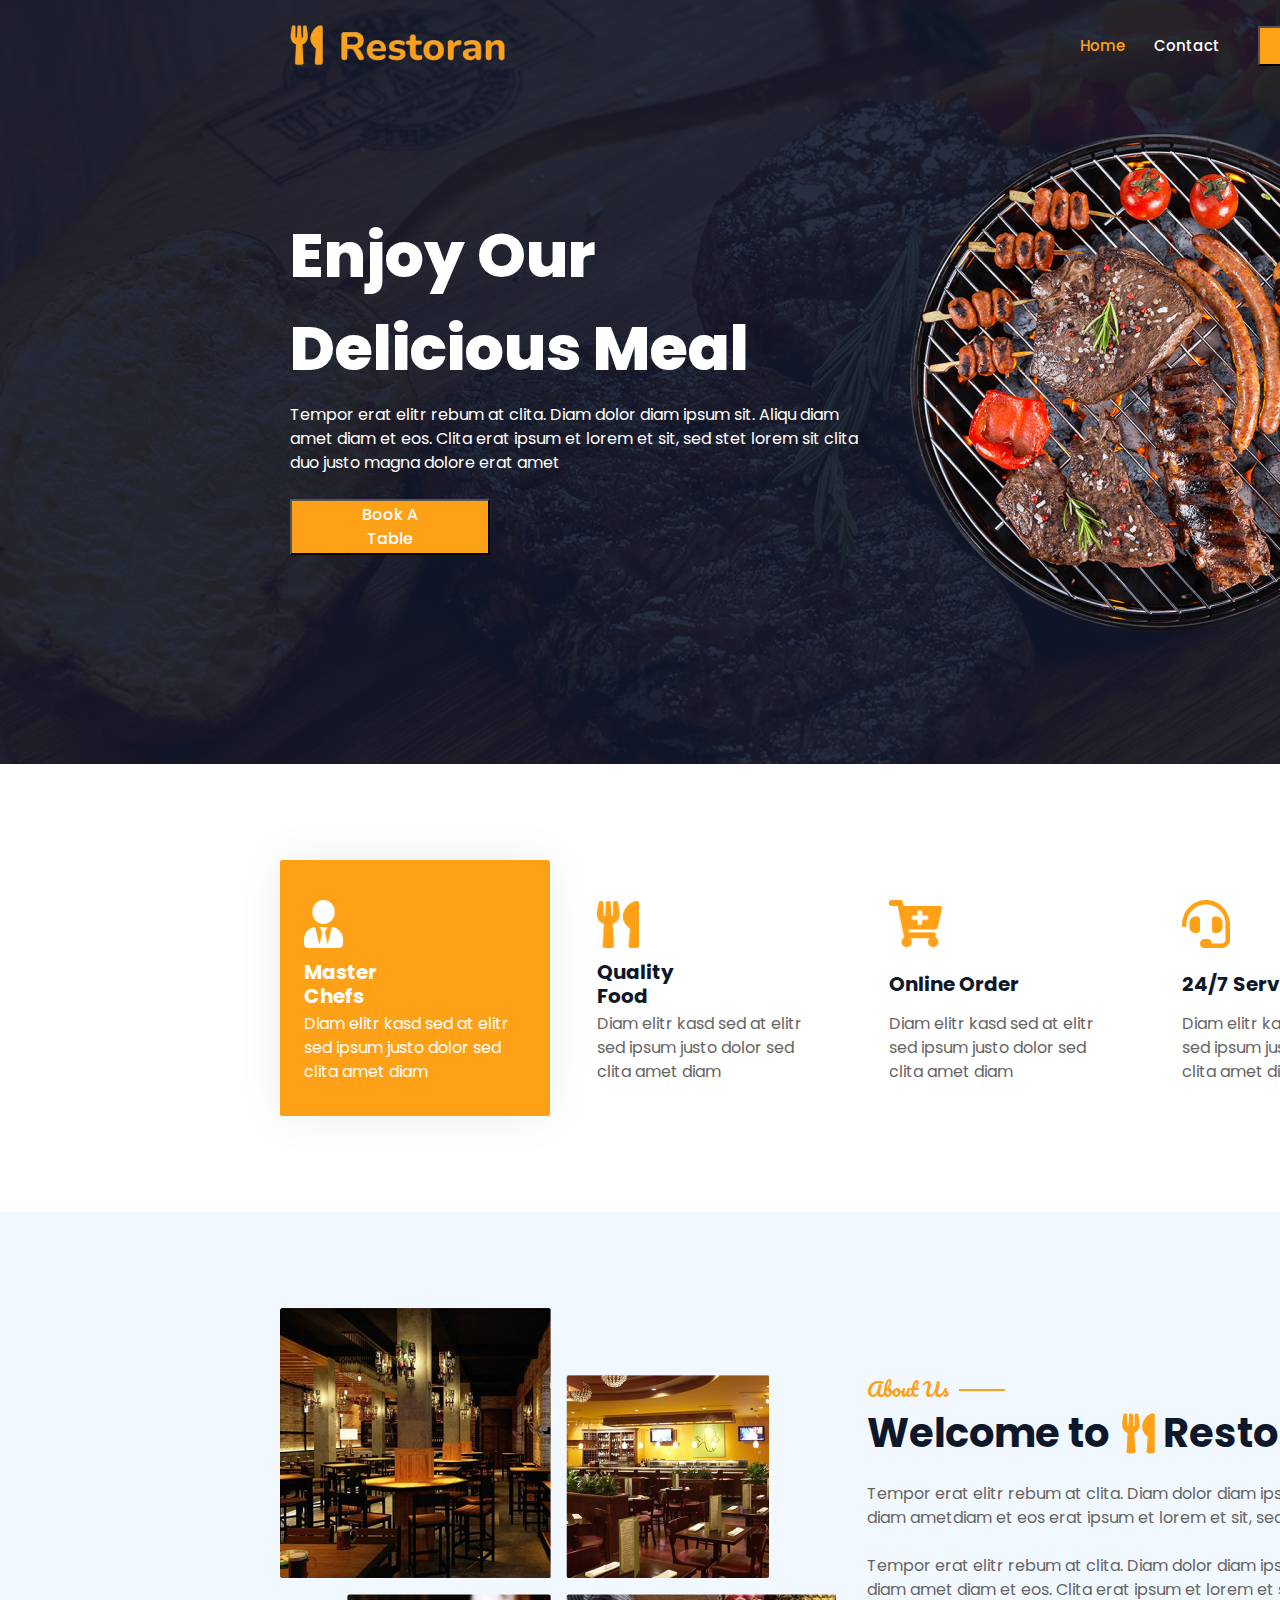
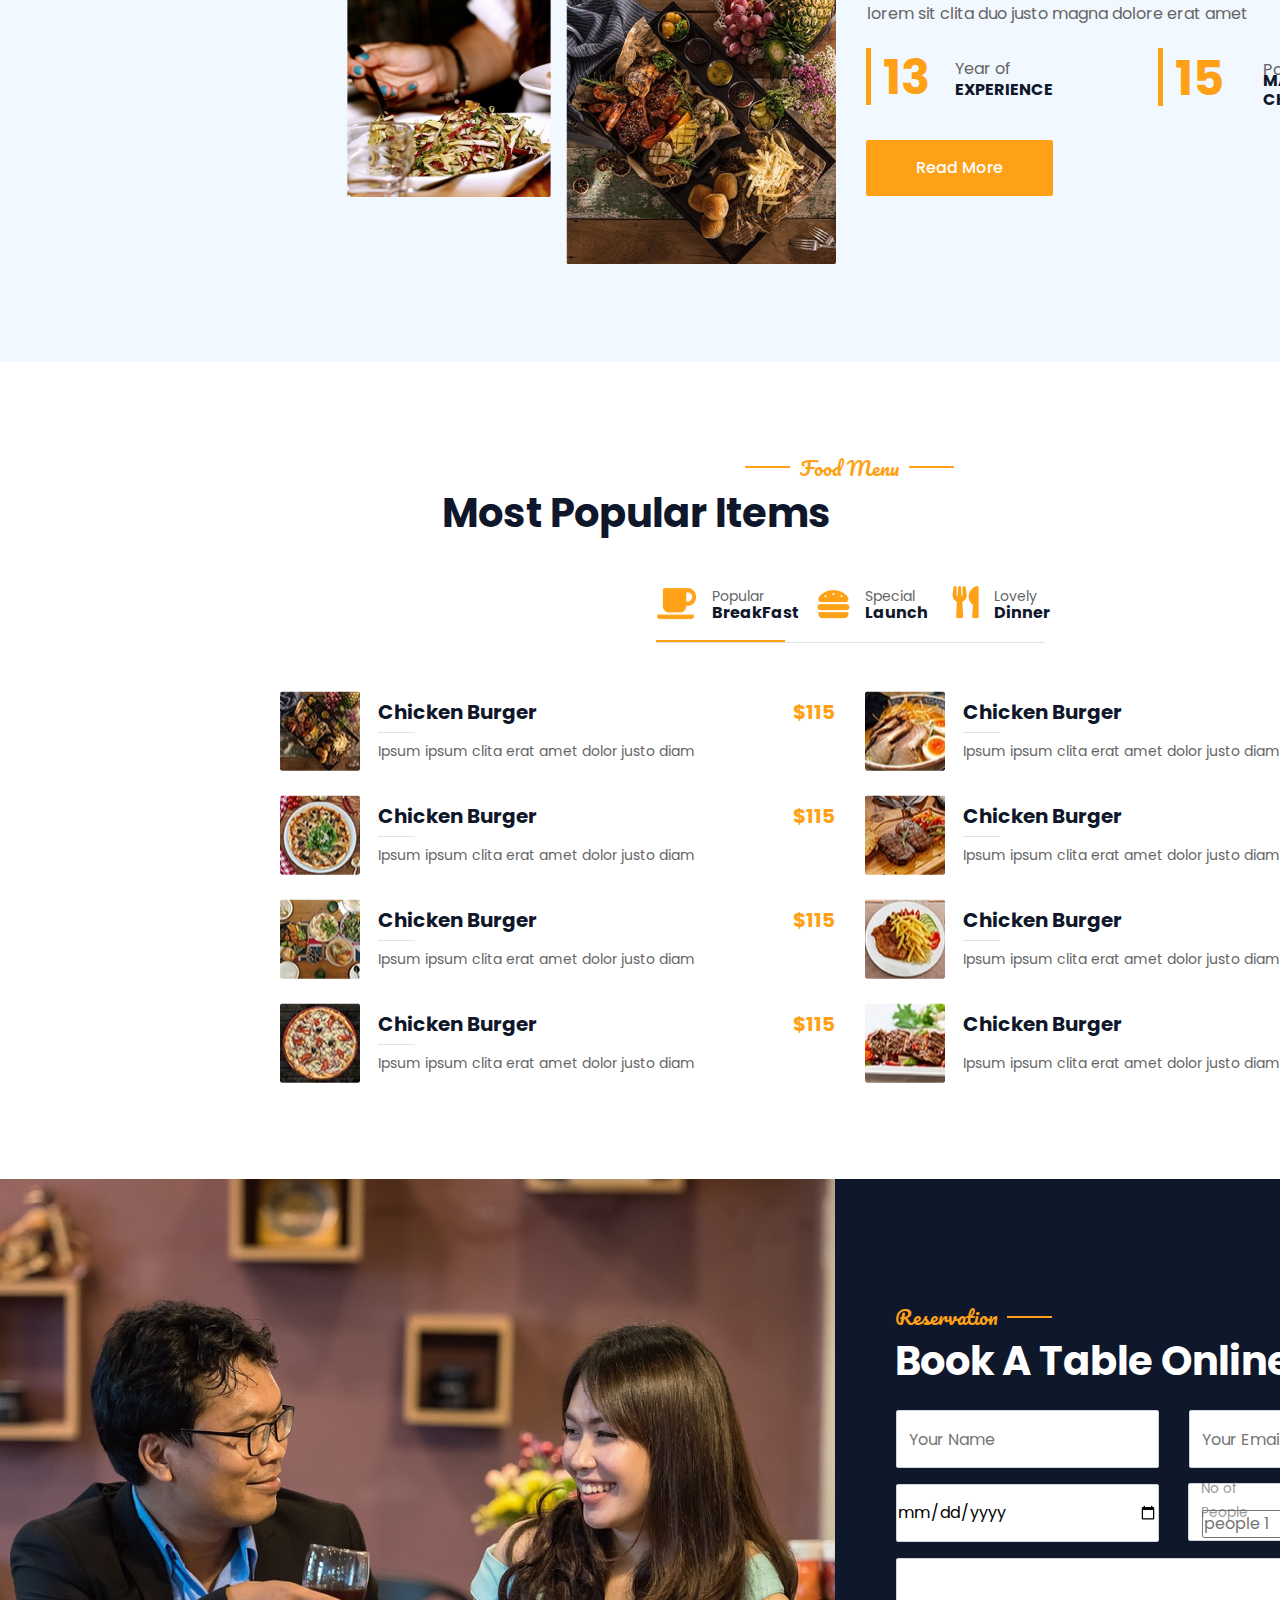
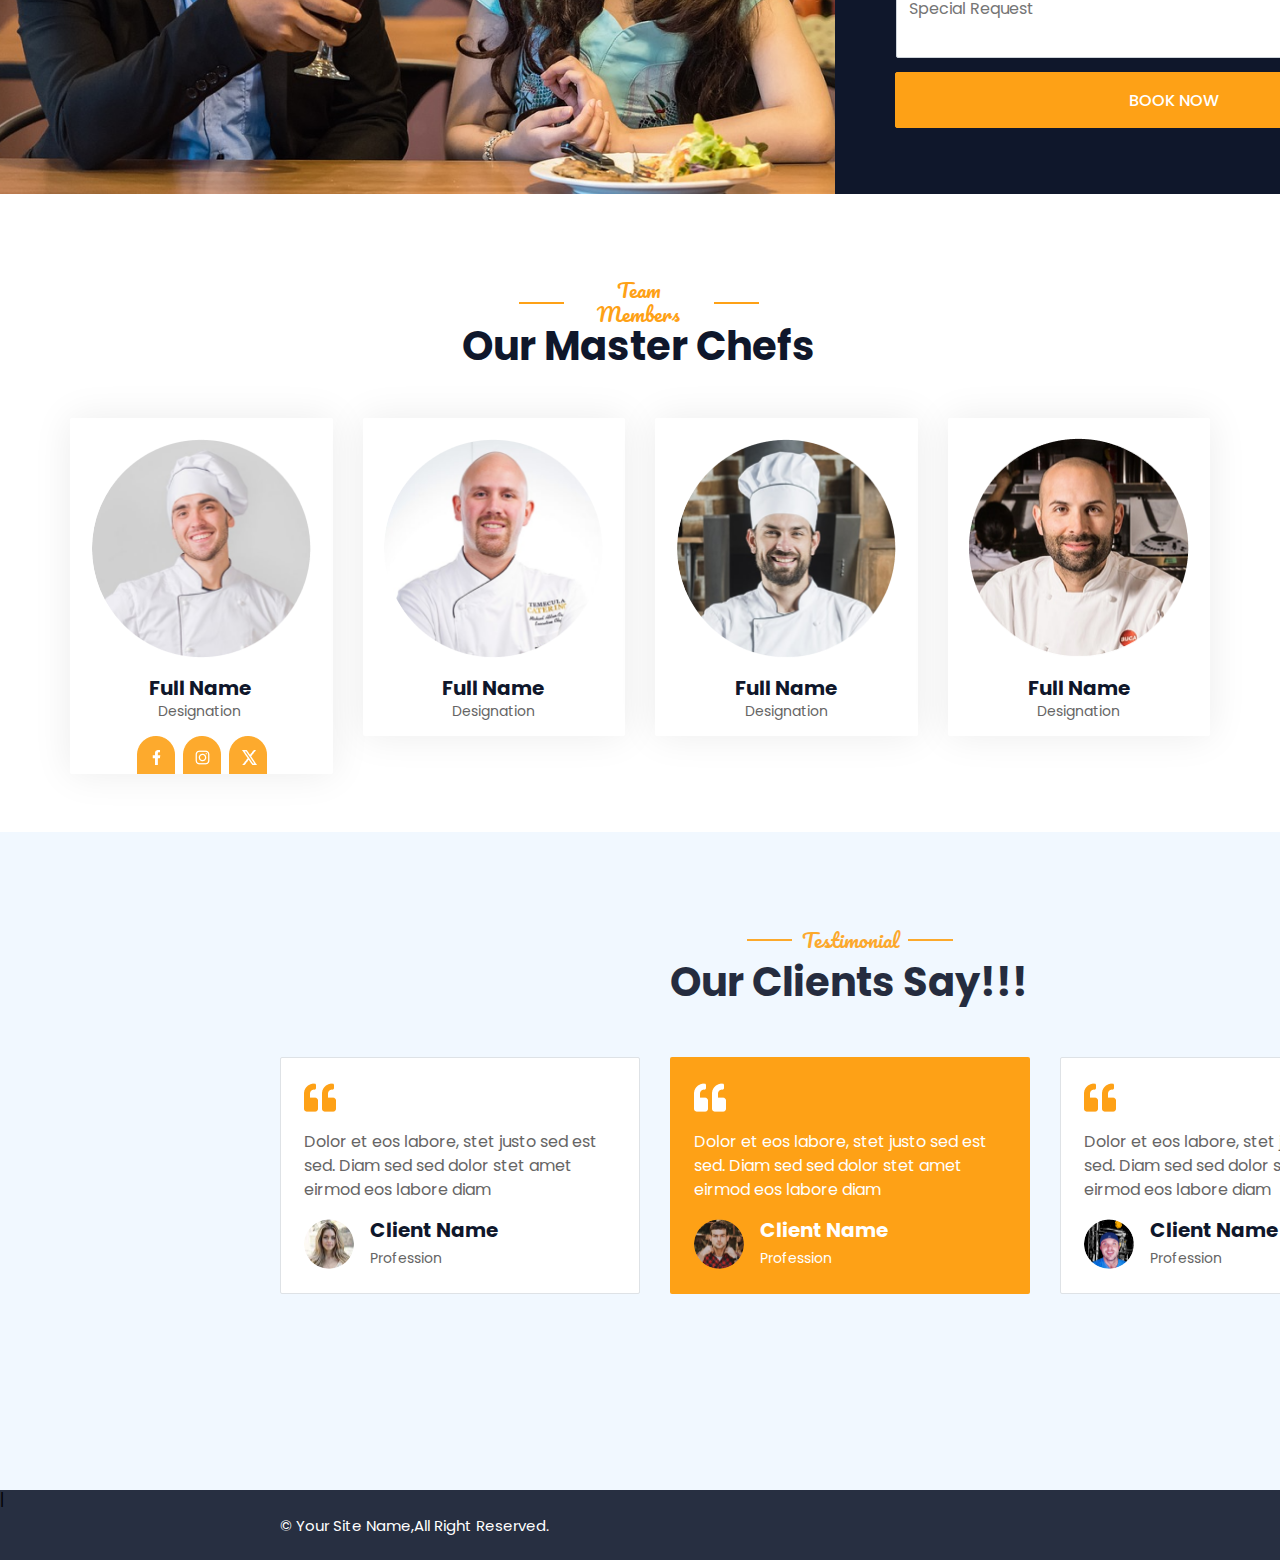
==== index.html @ 550fb762 "contact" ====
<!DOCTYPE html>
<html lang="en">
  <head>
    <meta charset="UTF-8" />
    <meta name="viewport" content="width=device-width, initial-scale=1.0" />
    <link rel="stylesheet" href="phome.css" />
    <link rel="stylesheet" href="contact.html" />
    <link rel="preconnect" href="https://fonts.googleapis.com" />
    <link rel="preconnect" href="https://fonts.gstatic.com" crossorigin />
    <link
      href="https://fonts.googleapis.com/css2?family=Poppins:ital,wght@0,100;0,200;0,300;0,400;0,500;0,600;0,700;0,800;0,900;1,100;1,200;1,300;1,400;1,500;1,600;1,700;1,800;1,900&display=swap"
      rel="stylesheet"
    />
    <link rel="preconnect" href="https://fonts.googleapis.com" />
    <link rel="preconnect" href="https://fonts.gstatic.com" crossorigin />
    <link
      href="https://fonts.googleapis.com/css2?family=Pacifico&display=swap"
      rel="stylesheet"
    />
    <title>PracHome</title>
  </head>
  <body>
    <div class="page1" id="home">
        <div class="navbar">
          <div class="logo">
            <img class="icon" src="./image/restoran.png" alt="" />
          </div>
        <div class="nav-links">
          <span><a href="index.html" class="home">Home</a></span>
          <span><a href="contact.html" class="contact">Contact</a></span>
          <button class="book">
            <a href="#bookaTable" class="booking">Book A Table</a>
          </button>
          </div>
        
        <div class="Hamburger">
          <div class="line1"></div>
          <div class="line2"></div>
          <div class="line3"></div>
        </div>
        </div>
      <section class="group2">
        <div class="group2-content">
          <h1>Enjoy Our <br>Delicious Meal</h1>
          <p>
            Tempor erat elitr rebum at clita. Diam dolor diam ipsum sit. Aliqu
            diam amet diam et eos. Clita erat ipsum et lorem et sit, sed stet
            lorem sit clita duo justo magna dolore erat amet
          </p>
          <button class="btn">
            <a href="#bookaTable" class="btn-h">Book A Table</a>
          </button>
        </div>
        <div class="group2-image">
          <img src="./image/hero.png" alt="Grilled Food" />
        </div>
      </section>
    </div>
    <div class="page2">
      <section class="detail">
        <div class="item1">
          <img class="item1-img" src="./image/chef.png" alt="Master Chef" />
          <span class="item101">Master Chefs</span>
          <p class="item102">
            Diam elitr kasd sed at elitr sed ipsum justo dolor sed clita amet
            diam
          </p>
        </div>
        <div class="item2">
          <img class="item2-img" src="./image/food.png" alt="food" />
          <span class="item01">Quality Food</span>
          <p class="item02">
            Diam elitr kasd sed at elitr sed ipsum justo dolor sed clita amet
            diam
          </p>
        </div>
        <div class="item3">
          <img class="item3-img" src="./image/order.png" alt="Online Order" />
          <span class="item01">Online Order</span>
          <p class="item02">
            Diam elitr kasd sed at elitr sed ipsum justo dolor sed clita amet
            diam
          </p>
        </div>
        <div class="item4">
          <img class="item4-img" src="./image/service.png" alt="service" />
          <span class="item01"> 24/7 Service</span>
          <p class="item02">
            Diam elitr kasd sed at elitr sed ipsum justo dolor sed clita amet
            diam
          </p>
        </div>
      </section>
    </div>
    <div class="page3" id="welcome">
      <section class="layout">
        <div class="layout-images">
          <div class="img1"></div>
          <div class="img2"></div>
          <div class="img3"></div>
          <div class="img4"></div>
        </div>
        <section class="layout2nd">
          <span class="about">About Us</span>
          <span class="aboutslash"></span>
          <span class="welcome">Welcome to</span>
          <span class="symbol"
            ><img src="./image/Symbol.png" alt="symbol"
          /></span>
          <span class="restoran">Restoran</span>
          <p class="para1">
            Tempor erat elitr rebum at clita. Diam dolor diam ipsum sit. Aliqu
            diam ametdiam et eos erat ipsum et lorem et sit, sed stet lorem sit.
          </p>
          <p class="para2">
            Tempor erat elitr rebum at clita. Diam dolor diam ipsum sit. Aliqu
            diam amet diam et eos. Clita erat ipsum et lorem et sit, sed stet
            lorem sit clita duo justo magna dolore erat amet
          </p>
          <span class="sign1"></span>

          <span class="sign2">13</span>
          <span class="y1">Year of</span>
          <span class="e1">Experience</span>
          <span class="sign3"></span>
          <span class="sign4">15</span>
          <span class="y2">Popular</span>
          <span class="e2">Master Chefs</span>
          <span class="read-btn"><a href="#page4">Read More</a></span>
        </section>
      </section>
    </div>
    <div class="p4-p6">
      <div class="page4" id="page4">
        <div class="media-section1">
          <div class="section0">
            <span class="divider1"></span>
            <span class="food-menu">Food Menu</span>
            <span class="divider2"></span>
            <span class="heading">Most Popular Items</span>
          </div>
          <div class="section1">
            <div class="bar-1">
              <img class="cup" src="./image/cap.png" alt="cup" />
              <span class="cup-h1">Popular </span>
              <span class="cup-h2">BreakFast</span>
            </div>
            <div class="bar-2">
              <span class="burger"
                ><img src="./image/burger.png" alt="burger"
              /></span>
              <span class="burger-h1">Special</span>
              <span class="burger-h2">Launch</span>
            </div>
            <div class="bar-3">
              <span class="spoon"
                ><img src="./image/dinner.png" alt="dinner"
              /></span>
              <span class="spoon-h1">Lovely</span>
              <span class="spoon-h2">Dinner</span>
            </div>
          </div>
        </div>
        <div class="media-section2">
          <div class="part1">
            <div class="dish1">
              <img src="./image/menu-1.jpg.png" alt="menu1" />
              <span class="d1-border"> </span>
              <span class="d1-h1">Chicken Burger</span>
              <span class="d1-h2">$115</span>
              <p>Ipsum ipsum clita erat amet dolor justo diam</p>
            </div>
            <div class="dish3">
              <img src="./image/menu-3.jpg.png" alt="menu3" />
              <span class="d3-border"></span>
              <span class="d3-h1">Chicken Burger</span>
              <span class="d3-h2">$115</span>
              <p>Ipsum ipsum clita erat amet dolor justo diam</p>
            </div>
            <div class="dish5">
              <img src="./image/menu-5.jpg.png" alt="menu5" />
              <span class="d5-border"></span>
              <span class="d5-h1">Chicken Burger</span>
              <span class="d5-h2">$115</span>
              <p>Ipsum ipsum clita erat amet dolor justo diam</p>
            </div>

            <div class="dish7">
              <img src="./image/menu-7.jpg.png" alt="menu7" />
              <span class="d7-border"></span>
              <span class="d7-h1">Chicken Burger</span>
              <span class="d7-h2">$115</span>
              <p>Ipsum ipsum clita erat amet dolor justo diam</p>
            </div>
          </div>
          <div class="part2">
            <div class="dish2">
              <img src="./image/menu-2.jpg.png" alt="menu2" />
              <span class="d2-border"> </span>
              <span class="d2-h1">Chicken Burger</span>
              <span class="d2-h2">$115</span>
              <p>Ipsum ipsum clita erat amet dolor justo diam</p>
            </div>
            <div class="dish4">
              <img src="./image/menu-4.jpg.png" alt="menu4" />
              <span class="d4-border"></span>
              <span class="d4-h1">Chicken Burger</span>
              <span class="d4-h2">$115</span>
              <p>Ipsum ipsum clita erat amet dolor justo diam</p>
            </div>
            <div class="dish6">
              <img src="./image/menu-6.jpg.png" alt="menu6" />
              <span class="d6-border"></span>
              <span class="d6-h1">Chicken Burger</span>
              <span class="d6-h2">$115</span>
              <p>Ipsum ipsum clita erat amet dolor justo diam</p>
            </div>
            <div class="dish8">
              <img src="./image/menu-8.jpg.png" alt="menu8" />
              <span class="d8-border"></span>
              <span class="d8-h1">Chicken Burger</span>
              <span class="d8-h2">$115</span>
              <p>Ipsum ipsum clita erat amet dolor justo diam</p>
            </div>
          </div>
        </div>
      </div>
      <div class="page5" id="bookaTable">
        <img class="left" src="./image/chat.png" alt="chat" />
        <div class="right">
          <div class="right-content">
            <span class="reservation">Reservation</span>
            <span class="hline"></span>
            <span class="h1-page-05">Book A Table Online</span>
            <input class="box1-input" type="text" placeholder="   Your Name" />
            <input
              class="box2-input"
              type="email"
              placeholder="   Your Email"
            />
            <input class="box3-input" type="date" />
            <div class="items-box-04">
              <span class="people-1">
                <input
                  class="box01-04-pg-05"
                  type="number reset"
                  placeholder="people 1"
                />
              </span>
              <img class="arrow-page05" src="./image/aero.png" alt="aero" />
            </div>
            <span class="box-4tag">No of People</span>
            <input
              class="right-h15"
              type="text"
              placeholder="   Special Request"
            />
            <button class="right-h17">
              <a class="right-h18" href="#welcome">Book Now</a>
            </button>
          </div>
        </div>
      </div>
      <div class="page6"></div>
      <div class="page6-content">
        <div class="divider-6">
          <span class="divider01"></span>
          <span class="team-member">Team Members</span>
          <span class="divider02"></span>
        </div>
        <span class="page6-heading">Our Master Chefs</span>
        <div class="c1">
          <img class="p1" src="./image/p1.png" alt="p1" />
          <span class="p1-h">Full Name</span>
          <span class="p1-p">Designation</span>
          <img class="p1-L1" src="./image/facebook.png" alt="facebook-logo" />
          <img class="p1-L2" src="./image/insta.png" alt="insta-logo" />
          <img class="p1-L3" src="./image/twiter.png" alt="twiter-logo" />
        </div>
        <div class="c2">
          <img class="p2" src="./image/p2.png" alt="p2" />
          <span class="p2-h">Full Name</span>
          <span class="p2-p">Designation</span>
        </div>
        <div class="c3">
          <img class="p3" src="./image/p3.png" alt="p3" />
          <span class="p3-h">Full Name</span>
          <span class="p3-p">Designation</span>
        </div>
        <div class="c4">
          <img class="p4" src="./image/p4.png" alt="p4" />
          <span class="p4-h">Full Name</span>
          <span class="p4-p">Designation</span>
        </div>
      </div>
    </div>
    <div class="page7">
      <div class="page7-content">
        <div class="divider-7">
          <span class="divider001"></span>
          <span class="testimonial">Testimonial</span>
          <span class="divider002"></span>
        </div>
        <span class="page7-heading">Our Clients Say!!!</span>
      </div>
      <div class="box1"></div>
      <span class="box1-sign"><img src="./image/s1.png" alt="" /></span>
      <span class="box1-p"
        >Dolor et eos labore, stet justo sed est sed. Diam sed sed dolor stet
        amet eirmod eos labore diam</span
      >
      <img
        class="box1-img"
        src="./image/testimonial-1.jpg.png"
        alt="client-1"
      />
      <span class="box1-h">Client Name</span>
      <span class="box1-p1">Profession</span>
      <div class="box2"></div>
      <span class="box2-sign"><img src="./image/s2.png" alt="" /></span>
      <span class="box2-p"
        >Dolor et eos labore, stet justo sed est sed. Diam sed sed dolor stet
        amet eirmod eos labore diam</span
      >
      <img
        class="box2-img"
        src="./image/testimonial-2.jpg.png"
        alt="client-2"
      />
      <span class="box2-h">Client Name</span>
      <span class="box2-p2">Profession</span>
      <div class="box3"></div>
      <span class="box3-sign"><img src="./image/s1.png" alt="" /></span>
      <span class="box3-p"
        >Dolor et eos labore, stet justo sed est sed. Diam sed sed dolor stet
        amet eirmod eos labore diam</span
      >
      <img
        class="box3-img"
        src="./image/testimonial-3.jpg.png"
        alt="client-3"
      />
      <span class="box3-h">Client Name</span>
      <span class="box3-p3">Profession</span>
      <span class="link"
        ><a href="#home"><img src="./image/Link.png" alt="link" /></a
      ></span>

      <span class="footer">
        <span class="footer-content">
          <span class="footer-h">© Your Site Name,All Right Reserved.</span>
          <span class="footer-home"><a href="index.html">Home</a></span>
          <span class="slash">|</span>
          <span class="footer-contact"><a href="contact.html">Contact</a></span>
        </span>
      </span>
    </div>
    <script src="index.js"></script>
  </body>
</html>
---- phome.css ----
* {
  margin: 0;
  padding: 0;
}

body {
  font-family: 'Arial', sans-serif;
}

.page1 {
  background-image: url('./image/bg-hero.png'),
    linear-gradient(rgba(173, 216, 230, 0.5), rgba(15, 23, 43, 0.9));
  /* width: 1687px; */
  width: 1700px;
  height: 764px;
  left: calc(50% - 1700px / 2);
  top: 0px;
}
.page1::before {
  content: '';
  position: absolute;
  /* width: 1693px; */
  width: 1700px;
  height: 764px;
  left: calc(50% - 1700px / 2);
  top: 0px;
  background-color: rgba(15, 23, 43, 0.9);
}

/* .group1 {
  width: 148px;
  height: 48px;
  left: 1080px;
  top: 22px;
} */
.logo {
  position: absolute;
  width: 215px;
  height: 50px;
  left: 290px;
  top: 21px;
}
.home {
  position: absolute;
  text-decoration: none;
  width: 44px;
  height: 48px;
  left: 1080px;
  top: 22px;
  font-family: 'Poppins';
  font-style: normal;
  font-weight: 500;
  font-size: 15px;
  line-height: 48px;
  display: flex;
  align-items: center;
  text-align: center;
  color: #fea116;
}

.contact {
  position: absolute;
  text-decoration: none;
  width: 74px;
  height: 48px;
  left: 1154px;
  top: 22px;
  font-family: 'Poppins';
  font-style: normal;
  font-weight: 500;
  font-size: 15px;
  line-height: 48px;
  display: flex;
  align-items: center;
  text-align: center;
  color: rgba(255, 255, 255, 1);
}
a {
  text-decoration: none;
  color: rgba(255, 255, 255, 1);
}
.book {
  cursor: pointer;
  display: flex;
  flex-direction: row;
  justify-content: center;
  align-items: center;
  padding: 8px 24px;
  gap: 10px;
  position: absolute;
  width: 152px;
  height: 40px;
  left: 1258px;
  top: 26px;
  background: #fea116;
  border-radius: 2px;
}
.booking {
  text-decoration: none;
  width: 104px;
  height: 24px;
  font-family: 'Poppins';
  font-style: normal;
  font-weight: 500;
  font-size: 16px;
  line-height: 24px;
  display: flex;
  align-items: center;
  text-align: center;
  color: #ffffff;
  flex: none;
  order: 0;
  flex-grow: 0;
}
.group2 {
  /* position: absolute; */
  width: 574px;
  height: 361px;
  left: 290px;
  top: 194px;
}
.group2-content h1 {
  position: absolute;
  width: 466px;
  height: 186px;
  left: 290px;
  top: 209px;
  font-family: 'Poppins';
  font-style: normal;
  font-weight: 800;
  font-size: 62px;
  line-height: 93px;
  display: flex;
  align-items: center;
  color: #ffffff;
}
.group2-content p {
  position: absolute;
  width: 574px;
  height: 72px;
  left: 290px;
  top: 403px;
  font-family: 'Poppins';
  font-style: normal;
  font-weight: 400;
  font-size: 16px;
  line-height: 24px;
  display: flex;
  align-items: center;
  color: #ffffff;
}
.group2-content .btn {
  cursor: pointer;
  display: flex;
  flex-direction: row;
  justify-content: center;
  align-items: center;
  padding: 16px 48px;
  gap: 10px;

  position: absolute;
  width: 200px;
  height: 56px;
  left: 290px;
  top: 499px;

  background: #fea116;
}
.btn .btn-h {
  text-decoration: none;
  width: 104px;
  height: 24px;
  font-family: 'Poppins';
  font-style: normal;
  font-weight: 500;
  font-size: 16px;
  line-height: 24px;
  display: flex;
  align-items: center;
  text-align: center;
  color: #ffffff;
  flex: none;
  order: 0;
  flex-grow: 0;
}
.group2-image img {
  position: absolute;
  width: 500px;
  height: 500px;
  left: 910px;
  top: 132px;
}
.page2 {
  /* position: absolute; */
  width: 1700px;
  height: 448px;
  left: 0px;
  top: 764px;
  background: #ffffff;
}
.page2 .detail {
  /* position: absolute; */
  width: 1140px;
  height: 256px;
  left: calc(50% - 1140px / 2);
  top: 860px;
}
.detail .item1 {
  position: absolute;
  height: 256px;
  left: 280px;
  width: 270px;
  right: 1157px;
  top: 860px;
  background: #fea116;
  box-shadow: 0px 0px 45px rgba(0, 0, 0, 0.08);
  border-radius: 2px;
}
.detail .item2 {
  position: absolute;
  height: 256px;
  left: 573px;
  right: 865px;
  top: 860px;
  background: #ffffff;
  box-shadow: 0px 0px 45px rgba(0, 0, 0, 0.08);
  border-radius: 2px;
}
.detail .item3 {
  position: absolute;
  height: 256px;
  left: 865px;
  right: 572px;
  top: 860px;
  background: #ffffff;
  box-shadow: 0px 0px 45px rgba(0, 0, 0, 0.08);
  border-radius: 2px;
}
.detail .item4 {
  position: absolute;
  height: 256px;
  left: 1158px;
  right: 280px;
  top: 860px;
  background: #ffffff;
  box-shadow: 0px 0px 45px rgba(0, 0, 0, 0.08);
  border-radius: 2px;
}
.item1 .item101 {
  position: absolute;
  width: 136px;
  height: 24px;
  left: 24px;
  top: 112px;
  font-family: 'Poppins';
  font-style: normal;
  font-weight: 700;
  font-size: 20px;
  line-height: 24px;
  display: flex;
  align-items: center;
  color: #ffffff;
}
.item1 .item102 {
  position: absolute;
  width: 208px;
  height: 72px;
  left: 24px;
  top: 152px;
  font-family: 'Poppins';
  font-style: normal;
  font-weight: 400;
  font-size: 16px;
  line-height: 24px;
  display: flex;
  align-items: center;
  color: #ffffff;
}

.item01 {
  position: absolute;
  width: 130px;
  height: 24px;
  left: 24px;
  top: 112px;
  font-family: 'Poppins';
  font-style: normal;
  font-weight: 700;
  font-size: 20px;
  line-height: 24px;
  display: flex;
  align-items: center;
  color: #0f172b;
}
.item02 {
  position: absolute;
  width: 208px;
  height: 72px;
  left: 24px;
  top: 152px;
  font-family: 'Poppins';
  font-style: normal;
  font-weight: 400;
  font-size: 16px;
  line-height: 24px;
  display: flex;
  align-items: center;
  color: #666565;
}
.item1-img {
  position: absolute;
  width: 39.32px;
  height: 48px;
  left: 24px;
  top: 40px;
  font-family: 'Font Awesome 5 Free';
  font-style: normal;
  font-weight: 900;
  font-size: 48px;
  line-height: 48px;
  display: flex;
  align-items: center;
  color: #fea116;
}
.item2-img {
  position: absolute;
  width: 42.33px;
  height: 48px;
  left: 24px;
  top: 40px;
  font-family: 'Font Awesome 5 Free';
  font-style: normal;
  font-weight: 900;
  font-size: 48px;
  line-height: 48px;
  display: flex;
  align-items: center;
  color: #ffffff;
}
.item3-img {
  /* Symbol */

  position: absolute;
  width: 54.37px;
  height: 48px;
  left: 24px;
  top: 40px;

  font-family: 'Font Awesome 5 Free';
  font-style: normal;
  font-weight: 900;
  font-size: 48px;
  line-height: 48px;
  /* identical to box height, or 100% */
  display: flex;
  align-items: center;

  color: #fea116;
}
.item4-img {
  /* Symbol */

  position: absolute;
  width: 48.35px;
  height: 48px;
  left: 24px;
  top: 40px;

  font-family: 'Font Awesome 5 Free';
  font-style: normal;
  font-weight: 900;
  font-size: 48px;
  line-height: 48px;
  /* identical to box height, or 100% */
  display: flex;
  align-items: center;

  color: #fea116;
}
.page3 {
  /* position: relative; */
  /* width: 1700px; */
  /* height: 756px; */
  width: 1700px;
  height: 750px;
  top: -2393px;
  left: -1776px;
  gap: 0px;
  opacity: 0px;

  background: #f1f8ff;
}
.layout {
  /* position: absolute; */
  width: 1140px;
  height: 556px;
  left: calc(50% - 1140px / 2 + 0px);
  top: 1308px;
}
.layout-images {
  /* position: absolute; */
  width: 556.46px;
  height: 556px;
  left: 280px;
  top: 1308px;
}
.img1 {
  position: absolute;
  width: 270.68px;
  height: 270.46px;
  left: 280px;
  top: 1308px;
  border-radius: 2px;
  background: url(./image/about-1.jpg.png);
}
.img2 {
  position: absolute;
  width: 203.27px;
  height: 203.1px;
  left: 565.78px;
  top: 1375.36px;
  border-radius: 2px;
  background: url(./image/about-2.jpg.png);
}
.img3 {
  position: absolute;
  width: 203.27px;
  height: 203.1px;
  left: 347.42px;
  top: 1593.54px;
  background: url(./image/about-3.jpg.png);
  border-radius: 2px;
}
.img4 {
  position: absolute;
  width: 270.68px;
  height: 270.46px;
  left: 565.78px;
  top: 1593.54px;
  border-radius: 2px;
  background: url(./image/about-4.jpg.png);
}
.layout2nd {
  /* position: absolute; */
  width: 538.42px;
  height: 418.85px;
  left: 865.54px;
  top: calc(50% - 418.85px / 2 - 806.07px);
}
.about {
  position: absolute;
  width: 83.24px;
  height: 24.04px;
  left: 866.55px;
  top: 1377px;
  font-family: 'Pacifico';
  font-style: normal;
  font-weight: 400;
  font-size: 20px;
  line-height: 24px;
  display: flex;
  align-items: center;
  color: #fea116;
}
.aboutslash {
  position: absolute;
  width: 45.12px;
  height: 2px;
  left: 959.48px;
  top: 1388.52px;
  background: #fea116;
}
.welcome {
  position: absolute;
  width: 246.65px;
  height: 48.09px;
  left: 866.55px;
  top: 1409.36px;
  font-family: 'Poppins';
  font-style: normal;
  font-weight: 700;
  font-size: 40px;
  line-height: 48px;
  display: flex;
  align-items: center;
  color: #0f172b;
}
.symbol {
  position: absolute;
  width: 32.98px;
  height: 40.07px;
  left: 1122.22px;
  top: 1413.37px;
  font-family: 'Font Awesome 5 Free';
  font-style: normal;
  font-weight: 900;
  font-size: 40px;
  line-height: 40px;
  display: flex;
  align-items: center;
}
.restoran {
  position: absolute;
  width: 186.49px;
  height: 48.09px;
  left: 1163.33px;
  top: 1409.36px;
  font-family: 'Poppins';
  font-style: normal;
  font-weight: 700;
  font-size: 40px;
  line-height: 48px;
  display: flex;
  align-items: center;
  color: #0f172b;
}
.para1 {
  position: absolute;
  width: 537.41px;
  height: 48.09px;
  left: 866.55px;
  top: 1481.69px;
  font-family: 'Poppins';
  font-style: normal;
  font-weight: 400;
  font-size: 16px;
  line-height: 24px;
  display: flex;
  align-items: center;
  color: #666565;
}
.para2 {
  position: absolute;
  width: 517.36px;
  height: 72.13px;
  left: 866.55px;
  top: 1553.82px;
  font-family: 'Poppins';
  font-style: normal;
  font-weight: 400;
  font-size: 16px;
  line-height: 24px;
  display: flex;
  align-items: center;
  color: #666565;
}
.sign1 {
  box-sizing: border-box;
  position: absolute;
  width: 294.78px;
  height: 57.69px;
  left: 865.54px;
  top: 1647.81px;
  border-left: 5px solid #fea116;
}
.sign2 {
  position: absolute;
  width: 48.13px;
  height: 58.1px;
  left: 882.59px;
  top: 1648.79px;
  font-family: 'Poppins';
  font-style: normal;
  font-weight: 700;
  font-size: 48px;
  line-height: 58px;
  display: flex;
  align-items: center;
  color: #fea116;
}
.sign3 {
  box-sizing: border-box;
  position: absolute;
  width: 261.69px;
  height: 58.1px;
  left: 1158.31px;
  top: 1647.61px;
  border-left: 5px solid #fea116;
}
.sign4 {
  position: absolute;
  width: 63.17px;
  height: 58.1px;
  left: 1175.36px;
  top: 1649.79px;
  font-family: 'Poppins';
  font-style: normal;
  font-weight: 700;
  font-size: 48px;
  line-height: 58px;
  display: flex;
  align-items: center;
  color: #fea116;
}
.y1 {
  position: absolute;
  width: 65.17px;
  height: 24.04px;
  left: 954.78px;
  top: 1656.8px;
  font-family: 'Poppins';
  font-style: normal;
  font-weight: 400;
  font-size: 16px;
  line-height: 24px;
  display: flex;
  align-items: center;
  color: #666565;
}
.e1 {
  position: absolute;
  width: 96.25px;
  height: 20.04px;
  left: 954.78px;
  top: 1679.44px;
  font-family: 'Poppins';
  font-style: normal;
  font-weight: 700;
  font-size: 16px;
  line-height: 19px;
  display: flex;
  align-items: center;
  text-transform: uppercase;
  color: #0f172b;
}
.y2 {
  position: absolute;
  width: 62.16px;
  height: 24.04px;
  left: 1262.59px;
  top: 1657.81px;
  font-family: 'Poppins';
  font-style: normal;
  font-weight: 400;
  font-size: 16px;
  line-height: 24px;
  display: flex;
  align-items: center;
  color: #666565;
}
.e2 {
  position: absolute;
  width: 120.32px;
  height: 20.04px;
  left: 1262.59px;
  top: 1680.25px;
  font-family: 'Poppins';
  font-style: normal;
  font-weight: 700;
  font-size: 16px;
  line-height: 19px;
  display: flex;
  align-items: center;
  text-transform: uppercase;
  color: #0f172b;
}
.read-btn {
  box-sizing: border-box;
  display: flex;
  flex-direction: row;
  justify-content: center;
  align-items: center;
  padding: 16px 48px;
  gap: 10px;
  position: absolute;
  width: 187.49px;
  height: 56.1px;
  left: 865.54px;
  top: 1739.75px;
  background: #fea116;
  border: 1px solid #fea116;
  border-radius: 2px;
  color: rgba(255, 255, 255, 1);
  font-family: Poppins;
  font-size: 16px;
  font-weight: 500;
  line-height: 24px;
  text-align: center;
}
.page4 {
  /* position: absolute; */
  width: 1700px;
  height: 819px;
  left: 0px;
  top: 1960px;
  background: #ffffff;
}
.section0 {
  /* Group 19 */

  /* position: absolute; */
  width: 1140px;
  height: 626.69px;
  top: 2056px;
  left: 280px;
  gap: 0px;
  border: 1px 0px 0px 0px;
  opacity: 0px;
}
.food-menu {
  position: absolute;
  width: 99.23px;
  height: 24px;
  /* left: calc(50% - 99.23px / 2 - 0.38px); */
  left: 800px;
  top: 2056px;
  font-family: 'Pacifico';
  font-style: normal;
  font-weight: 400;
  font-size: 20px;
  line-height: 24px;
  display: flex;
  align-items: center;
  text-align: center;
  color: #fea116;
}
.divider1 {
  position: absolute;
  width: 45px;
  height: 2px;
  top: 2066px;
  left: 745px;
  gap: 0px;
  opacity: 0px;
  background: #fea116;
}
.divider2 {
  position: absolute;
  width: 45px;
  height: 2px;
  top: 2066px;
  left: 909.23px;
  gap: 0px;
  opacity: 0px;
  background: #fea116;
}
.heading {
  position: absolute;
  width: 396px;
  height: 48px;
  left: calc(50% - 396px / 2);
  top: 2088.5px;
  font-family: 'Poppins';
  font-style: normal;
  font-weight: 700;
  font-size: 40px;
  line-height: 48px;
  display: flex;
  align-items: center;
  text-align: center;
  color: #0f172b;
}
.section1 {
  box-sizing: border-box;
  position: absolute;
  border-bottom: 1px solid #dee2e6;
  width: 388.72px;
  height: 58.19px;
  top: 2184.5px;
  left: 656px;
  padding: 0px 0px 1px 0px;
  gap: 0px;
  border: 0px 0px 1px 0px;
  opacity: 0px;
}
.bar-1 {
  position: absolute;
  box-sizing: border-box;
  height: 57.19px;
  left: 0px;
  right: 259.31px;
  top: 0px;
  border-bottom: 2px solid #fea116;
}
.cup {
  position: absolute;
  width: 40.32px;
  height: 32px;
  left: 0px;
  top: 3.59px;

  font-family: 'Font Awesome 5 Free';
  font-style: normal;
  font-weight: 900;
  font-size: 32px;
  line-height: 32px;
  display: flex;
  align-items: center;
  color: #fea116;
}
.bar-2 {
  position: absolute;
  height: 55.19px;
  left: 161.41px;
  right: 125.09px;
  top: 0px;
}
.burger {
  position: absolute;
  width: 32.39px;
  height: 32px;
  left: 0px;
  top: 3.59px;
  font-family: 'Font Awesome 5 Free';
  font-style: normal;
  font-weight: 900;
  font-size: 32px;
  line-height: 32px;
  display: flex;
  align-items: center;
  color: #fea116;
}
.bar-3 {
  position: absolute;
  height: 55.19px;
  left: 295.63px;
  right: 0px;
  top: 0px;
}
.dinner {
  position: absolute;
  width: 26.36px;
  height: 32px;
  left: 0px;
  top: 3.59px;
  font-family: 'Font Awesome 5 Free';
  font-style: normal;
  font-weight: 900;
  font-size: 32px;
  line-height: 32px;
  display: flex;
  align-items: center;
  color: #fea116;
}
/* .part1 {
  position: absolute;
  width: 555px;
  height: 392px;
  left: 24px;
  top: 20px;
} */
/* .part2 {
  position: absolute;
  width: 555px;
  height: 392px;
  left: 865px;
  top: 2290.69px;
} */
.cup-h1 {
  position: absolute;
  width: 54px;
  height: 21px;
  left: 56px;
  top: 1px;
  font-family: 'Poppins';
  font-style: normal;
  font-weight: 400;
  font-size: 14px;
  line-height: 21px;
  display: flex;
  align-items: center;
  color: #666565;
}
.cup-h2 {
  position: absolute;
  width: 81px;
  height: 20px;
  left: 56px;
  top: 18.4px;
  font-family: 'Poppins';
  font-style: normal;
  font-weight: 700;
  font-size: 16px;
  line-height: 19px;
  display: flex;
  align-items: center;
  color: #0f172b;
}
.burger-h1 {
  position: absolute;
  width: 52px;
  height: 21px;
  left: 48px;
  top: 1px;
  font-family: 'Poppins';
  font-style: normal;
  font-weight: 400;
  font-size: 14px;
  line-height: 21px;
  display: flex;
  align-items: center;
  color: #666565;
}
.burger-h2 {
  position: absolute;
  width: 61px;
  height: 20px;
  left: 48px;
  top: 18.4px;
  font-family: 'Poppins';
  font-style: normal;
  font-weight: 700;
  font-size: 16px;
  line-height: 19px;
  display: flex;
  align-items: center;
  color: #0f172b;
}
.spoon-h1 {
  position: absolute;
  width: 43px;
  height: 21px;
  left: 42px;
  top: 1px;
  font-family: 'Poppins';
  font-style: normal;
  font-weight: 400;
  font-size: 14px;
  line-height: 21px;
  display: flex;
  align-items: center;
  color: #666565;
}
.spoon-h2 {
  position: absolute;
  width: 55px;
  height: 20px;
  left: 42px;
  top: 18.4px;
  font-family: 'Poppins';
  font-style: normal;
  font-weight: 700;
  font-size: 16px;
  line-height: 19px;
  display: flex;
  align-items: center;
  color: #0f172b;
}
.dish1 img {
  position: absolute;
  width: 80px;
  height: 80px;
  left: 280px;
  top: 2290.69px;
  border-radius: 2px;
}
.d1-border {
  box-sizing: border-box;
  position: absolute;
  height: 33px;
  left: 378px;
  right: 865px;
  top: 2299.5px;
  border-bottom: 1px solid #dee2e6;
}
.d1-h1 {
  position: absolute;
  width: 159px;
  height: 24px;
  left: 378px;
  top: 2299.5px;
  font-family: 'Poppins';
  font-style: normal;
  font-weight: 700;
  font-size: 20px;
  line-height: 24px;
  display: flex;
  align-items: center;
  color: #0f172b;
  border: 0px, 0px, 1px, 0px;
  border-color: rgba(222, 226, 230, 1);
}
.d1-h2 {
  position: absolute;
  width: 42px;
  height: 24px;
  left: 793px;
  top: 2299.5px;
  font-family: 'Poppins';
  font-style: normal;
  font-weight: 700;
  font-size: 20px;
  line-height: 24px;
  display: flex;
  align-items: center;
  color: #fea116;
}
.dish1 p {
  position: absolute;
  width: 317px;
  height: 21px;
  left: 378px;
  top: 2340.69px;
  font-family: 'Poppins';
  font-style: normal;
  font-weight: 400;
  font-size: 14px;
  line-height: 21px;
  display: flex;
  align-items: center;
  color: #666565;
}
.dish3 img {
  position: absolute;
  width: 80px;
  height: 80px;
  left: 280px;
  top: 2394.69px;
  border-radius: 2px;
}
.d3-border {
  box-sizing: border-box;
  position: absolute;
  height: 33px;
  left: 378px;
  right: 865px;
  top: 2403.5px;
  border-bottom: 1px solid #dee2e6;
}
.d3-h1 {
  position: absolute;
  width: 159px;
  height: 24px;
  left: 378px;
  top: 2403.5px;
  font-family: 'Poppins';
  font-style: normal;
  font-weight: 700;
  font-size: 20px;
  line-height: 24px;
  display: flex;
  align-items: center;
  color: #0f172b;
}
.d3-h2 {
  position: absolute;
  width: 42px;
  height: 24px;
  left: 793px;
  top: 2403.5px;
  font-family: 'Poppins';
  font-style: normal;
  font-weight: 700;
  font-size: 20px;
  line-height: 24px;
  display: flex;
  align-items: center;
  color: #fea116;
}
.dish3 p {
  position: absolute;
  width: 317px;
  height: 21px;
  left: 378px;
  top: 2444.69px;
  font-family: 'Poppins';
  font-style: normal;
  font-weight: 400;
  font-size: 14px;
  line-height: 21px;
  display: flex;
  align-items: center;
  color: #666565;
}
.dish5 img {
  position: absolute;
  width: 80px;
  height: 80px;
  left: 280px;
  top: 2498.69px;
  border-radius: 2px;
}
.d5-border {
  box-sizing: border-box;
  position: absolute;
  height: 33px;
  left: 378px;
  right: 865px;
  top: 2507.5px;
  border-bottom: 1px solid #dee2e6;
}
.d5-h1 {
  position: absolute;
  width: 159px;
  height: 24px;
  left: 378px;
  top: 2507.5px;
  font-family: 'Poppins';
  font-style: normal;
  font-weight: 700;
  font-size: 20px;
  line-height: 24px;
  display: flex;
  align-items: center;
  color: #0f172b;
}
.d5-h2 {
  position: absolute;
  width: 42px;
  height: 24px;
  left: 793px;
  top: 2507.5px;
  font-family: 'Poppins';
  font-style: normal;
  font-weight: 700;
  font-size: 20px;
  line-height: 24px;
  display: flex;
  align-items: center;
  color: #fea116;
}
.dish5 p {
  position: absolute;
  width: 317px;
  height: 21px;
  left: 378px;
  top: 2548.69px;
  font-family: 'Poppins';
  font-style: normal;
  font-weight: 400;
  font-size: 14px;
  line-height: 21px;
  display: flex;
  align-items: center;
  color: #666565;
}
.dish7 img {
  position: absolute;
  width: 80px;
  height: 80px;
  left: 280px;
  top: 2602.69px;
  border-radius: 2px;
}
.d7-border {
  box-sizing: border-box;
  position: absolute;
  height: 33px;
  left: 378px;
  right: 865px;
  top: 2611.5px;
  border-bottom: 1px solid #dee2e6;
}
.d7-h1 {
  position: absolute;
  width: 159px;
  height: 24px;
  left: 378px;
  top: 2611.5px;
  font-family: 'Poppins';
  font-style: normal;
  font-weight: 700;
  font-size: 20px;
  line-height: 24px;
  display: flex;
  align-items: center;
  color: #0f172b;
}
.d7-h2 {
  position: absolute;
  width: 42px;
  height: 24px;
  left: 793px;
  top: 2611.5px;
  font-family: 'Poppins';
  font-style: normal;
  font-weight: 700;
  font-size: 20px;
  line-height: 24px;
  display: flex;
  align-items: center;
  color: #fea116;
}
.dish7 p {
  position: absolute;
  width: 317px;
  height: 21px;
  left: 378px;
  top: 2652.69px;
  font-family: 'Poppins';
  font-style: normal;
  font-weight: 400;
  font-size: 14px;
  line-height: 21px;
  display: flex;
  align-items: center;
  color: #666565;
}

.dish2 img {
  position: absolute;
  width: 80px;
  height: 80px;
  left: 865px;
  top: 2290.69px;
  border-radius: 2px;
}
.d2-border {
  box-sizing: border-box;
  position: absolute;
  height: 33px;
  left: 963px;
  right: 280px;
  top: 2299.5px;
  border-bottom: 1px solid #dee2e6;
}
.d2-h1 {
  position: absolute;
  width: 159px;
  height: 24px;
  left: 963px;
  top: 2299.5px;
  font-family: 'Poppins';
  font-style: normal;
  font-weight: 700;
  font-size: 20px;
  line-height: 24px;
  display: flex;
  align-items: center;
  color: #0f172b;
  border: 0px, 0px, 1px, 0px;
  border-color: rgba(222, 226, 230, 1);
}
.d2-h2 {
  position: absolute;
  width: 42px;
  height: 24px;
  left: 1378px;
  top: 2299.5px;
  font-family: 'Poppins';
  font-style: normal;
  font-weight: 700;
  font-size: 20px;
  line-height: 24px;
  display: flex;
  align-items: center;
  color: #fea116;
}
.dish2 p {
  position: absolute;
  width: 317px;
  height: 21px;
  left: 963px;
  top: 2340.69px;
  font-family: 'Poppins';
  font-style: normal;
  font-weight: 400;
  font-size: 14px;
  line-height: 21px;
  display: flex;
  align-items: center;
  color: #666565;
}
.dish4 img {
  position: absolute;
  width: 80px;
  height: 80px;
  left: 865px;
  top: 2394.69px;
  border-radius: 2px;
}
.d4-border {
  box-sizing: border-box;
  position: absolute;
  height: 33px;
  left: 963px;
  right: 280px;
  top: 2403.5px;
  border-bottom: 1px solid #dee2e6;
}
.d4-h1 {
  position: absolute;
  width: 159px;
  height: 24px;
  left: 963px;
  top: 2403.5px;
  font-family: 'Poppins';
  font-style: normal;
  font-weight: 700;
  font-size: 20px;
  line-height: 24px;
  display: flex;
  align-items: center;
  color: #0f172b;
}
.d4-h2 {
  position: absolute;
  width: 42px;
  height: 24px;
  left: 1378px;
  top: 2403.5px;
  font-family: 'Poppins';
  font-style: normal;
  font-weight: 700;
  font-size: 20px;
  line-height: 24px;
  display: flex;
  align-items: center;
  color: #fea116;
}
.dish4 p {
  position: absolute;
  width: 317px;
  height: 21px;
  left: 963px;
  top: 2444.69px;
  font-family: 'Poppins';
  font-style: normal;
  font-weight: 400;
  font-size: 14px;
  line-height: 21px;
  display: flex;
  align-items: center;
  color: #666565;
}
.dish6 img {
  position: absolute;
  width: 80px;
  height: 80px;
  left: 865px;
  top: 2498.69px;
  border-radius: 2px;
}
.d6-border {
  box-sizing: border-box;
  position: absolute;
  height: 33px;
  left: 963px;
  right: 280px;
  top: 2507.5px;
  border-bottom: 1px solid #dee2e6;
}
.d6-h1 {
  position: absolute;
  width: 159px;
  height: 24px;
  left: 963px;
  top: 2507.5px;
  font-family: 'Poppins';
  font-style: normal;
  font-weight: 700;
  font-size: 20px;
  line-height: 24px;
  display: flex;
  align-items: center;
  color: #0f172b;
}
.d6-h2 {
  position: absolute;
  width: 42px;
  height: 24px;
  left: 1378px;
  top: 2507.5px;
  font-family: 'Poppins';
  font-style: normal;
  font-weight: 700;
  font-size: 20px;
  line-height: 24px;
  display: flex;
  align-items: center;
  color: #fea116;
}
.dish6 p {
  position: absolute;
  width: 317px;
  height: 21px;
  left: 963px;
  top: 2548.69px;
  font-family: 'Poppins';
  font-style: normal;
  font-weight: 400;
  font-size: 14px;
  line-height: 21px;
  display: flex;
  align-items: center;
  color: #666565;
}
.dish8 img {
  position: absolute;
  width: 80px;
  height: 80px;
  left: 865px;
  top: 2602.69px;
  border-radius: 2px;
}
.d8-border {
  box-sizing: border-box;
  position: absolute;
  height: 33px;
  /* left: 963px; */
  right: 280px;
  top: 2611.5px;
  border-bottom: 1px solid #dee2e6;
}
.d8-h1 {
  position: absolute;
  width: 159px;
  height: 24px;
  left: 963px;
  top: 2611.5px;
  font-family: 'Poppins';
  font-style: normal;
  font-weight: 700;
  font-size: 20px;
  line-height: 24px;
  display: flex;
  align-items: center;
  color: #0f172b;
}
.d8-h2 {
  position: absolute;
  width: 42px;
  height: 24px;
  left: 1378px;
  top: 2611.5px;
  font-family: 'Poppins';
  font-style: normal;
  font-weight: 700;
  font-size: 20px;
  line-height: 24px;
  display: flex;
  align-items: center;
  color: #fea116;
}
.dish8 p {
  position: absolute;
  width: 317px;
  height: 21px;
  left: 963px;
  top: 2652.69px;
  font-family: 'Poppins';
  font-style: normal;
  font-weight: 400;
  font-size: 14px;
  line-height: 21px;
  display: flex;
  align-items: center;
  color: #666565;
}
.page5 {
  /* position: absolute; */
  width: 1700px;
  height: 615px;
  left: calc(50% - 1700px / 2);
  top: 2779px;
}
.page5 .left {
  position: absolute;
  left: 0px;
  right: 865px;
  top: 2779px;
  bottom: 1391px;

  background: linear-gradient(
    0deg,
    rgba(15, 23, 43, 0.1),
    rgba(15, 23, 43, 0.1)
  );
}

.right {
  position: absolute;
  left: 835px;
  right: 0px;
  top: 2779px;
  bottom: 1391px;
  width: 865px;
  height: 615px;
  gap: 0px;
  opacity: 0px;
  background: #0f172b;
}
.right-content {
  position: absolute;
  width: 555px;
  height: 423px;
  left: 30px;
  top: 30px;
}

.reservation {
  position: absolute;
  width: 101.59px;
  height: 24px;
  left: 30px;
  top: 96px;
  font-family: 'Pacifico';
  font-style: normal;
  font-weight: 400;
  font-size: 20px;
  line-height: 24px;
  display: flex;
  align-items: center;
  color: #fea116;
}
.hline {
  position: absolute;
  width: 45px;
  right: 677.77px;
  top: 107px;
  bottom: 82.28%;
  left: 142.23px;
  background: #fea116;
  height: 1.99px;
}
.h1-page-05 {
  position: absolute;
  width: 405px;
  height: 48px;
  left: 30px;
  top: 128.38px;
  font-family: 'Poppins';
  font-style: normal;
  font-weight: 700;
  font-size: 40px;
  line-height: 48px;
  display: flex;
  align-items: center;
  color: #ffffff;
}
.box1-input {
  position: absolute;
  height: 56px;
  left: 31px;
  right: 573px;
  top: 201px;
  width: 261px;
  background: #ffffff;
  border: 1px solid #ced4da;
  border-radius: 2px;
  font-family: 'Poppins';
  font-style: normal;
  font-weight: 400;
  font-size: 16px;
  line-height: 24px;
}
.box-01-pg-05 {
  position: absolute;
  width: 89px;
  height: 24px;
  left: 43px;
  top: 217px;
  font-family: 'Poppins';
  font-style: normal;
  font-weight: 400;
  font-size: 16px;
  line-height: 24px;
  display: flex;
  align-items: center;
  color: #666565;
}
.box2-input {
  position: absolute;
  height: 56px;
  left: 324px;
  right: 281px;
  top: 201px;
  width: 260px;
  background: #ffffff;
  border: 1px solid #ced4da;
  border-radius: 2px;
  font-family: 'Poppins';
  font-style: normal;
  font-weight: 400;
  font-size: 16px;
  line-height: 24px;
}
.box-02-pg-05 {
  position: absolute;
  width: 84px;
  height: 24px;
  left: 337px;
  top: 217px;
  font-family: 'Poppins';
  font-style: normal;
  font-weight: 400;
  font-size: 16px;
  line-height: 24px;
  display: flex;
  align-items: center;
  color: #666565;
}
.box3-input {
  position: absolute;
  height: 56px;
  left: 31px;
  right: 573px;
  top: 275px;
  width: 261px;
  background: #ffffff;
  border: 1px solid #ced4da;
  border-radius: 2px;
  font-family: 'Poppins';
  font-style: normal;
  font-weight: 400;
  font-size: 16px;
  line-height: 24px;
}
.box-03-pg-05 {
  position: absolute;
  width: 98px;
  height: 24px;
  left: 43px;
  top: 291px;
  font-family: 'Poppins';
  font-style: normal;
  font-weight: 400;
  font-size: 16px;
  line-height: 24px;
  display: flex;
  align-items: center;
  color: #666565;
}

.box-4tag {
  position: absolute;
  width: 87px;
  height: 24px;
  left: 336.09px;
  top: 280.23px;
  font-family: 'Poppins';
  font-style: normal;
  font-weight: 400;
  font-size: 13.6px;
  line-height: 24px;
  display: flex;
  align-items: center;
  color: #666565;
  opacity: 0.65;
}
.box01-04-pg-05 {
  position: absolute;
  width: 100px;
  height: 24px;
  left: 2px;
  top: 0.38px;
  font-family: 'Poppins';
  font-style: normal;
  font-weight: 400;
  font-size: 16px;
  line-height: 24px;
  display: flex;
  align-items: center;
  color: #666565;
}
.arrow-page05 {
  position: absolute;
  width: 12px;
  height: 12px;
  right: 12px;
  top: calc(50% - 12px / 2);
}
.people-1 {
  position: absolute;
  height: 24px;
  left: 11px;
  right: 60px;
  top: calc(50% - 24px / 2 + 10px);
}
.items-box-04 {
  box-sizing: border-box;
  position: absolute;
  height: 58px;
  left: 323px;
  right: 280px;
  top: 274px;
  width: 262px;
  background: #ffffff;
  border: 1px solid #ced4da;
  border-radius: 2px;
}
.right-h15 {
  /* Textarea */

  position: absolute;
  height: 98px;
  left: 31px;
  right: 281px;
  top: 349px;
  width: 553px;
  background: #ffffff;
  border: 1px solid #ced4da;
  border-radius: 2px;
  font-family: 'Poppins';
  font-style: normal;
  font-weight: 400;
  font-size: 16px;
  line-height: 24px;
}
.right-h16 {
  /* Label → Special Request */

  position: absolute;
  width: 128px;
  height: 24px;
  left: 43px;
  top: 365px;

  font-family: 'Poppins';
  font-style: normal;
  font-weight: 400;
  font-size: 16px;
  line-height: 24px;
  /* identical to box height, or 150% */
  display: flex;
  align-items: center;

  color: #666565;
}
.right-h17 {
  /* Button */
  cursor: pointer;
  box-sizing: border-box;
  cursor: pointer;
  position: absolute;
  height: 56px;
  left: 30px;
  right: 280px;
  top: 463px;
  width: 555px;
  background: #fea116;
  border: 1px solid #fea116;
  border-radius: 2px;
}
.right-h18 {
  position: absolute;
  text-decoration: none;
  width: 90px;
  height: 24px;
  left: 233px;
  top: 16px;
  font-family: 'Poppins';
  font-style: normal;
  font-weight: 500;
  font-size: 16px;
  line-height: 24px;
  display: flex;
  align-items: center;
  text-align: center;
  text-transform: uppercase;
  color: #ffffff;
}
.page6 {
  position: absolute;
  width: 1700px;
  height: 638px;
  left: 0px;
  top: 3394px;
  background: #ffffff;
}
.page6-content {
  position: absolute;
  width: 1139px;
  height: 484px;
  left: calc(50% - 1139px / 2 - 0.5px);
  top: 3490px;
}
.team-member {
  position: absolute;
  width: 131.53px;
  height: 24px;
  left: calc(50% - 131.53px / 2 - 0.23px);
  top: 0px;
  font-family: 'Pacifico';
  font-style: normal;
  font-weight: 400;
  font-size: 20px;
  line-height: 24px;
  display: flex;
  align-items: center;
  text-align: center;
  color: #fea116;
}
.divider-6 {
  position: absolute;
  width: 241.23px;
  height: 24px;
  left: calc(50% - 241.23px / 2 - 0.38px);
  top: 0px;
}
.divider01 {
  position: absolute;
  width: 45px;
  /* left: -55.38px; */
  top: 11.5px;
  bottom: 44.9%;
  height: 2px;
  background: #fea116;
}
.divider02 {
  position: absolute;
  width: 45px;
  right: 0.38px;
  /* left: 140.58; */
  top: 11.5px;
  bottom: 44.9%;
  height: 2px;
  background: #fea116;
}
.page6-heading {
  position: absolute;
  width: 356px;
  height: 48px;
  left: calc(50% - 356px / 2 + 0.5px);
  top: 32.19px;
  font-family: 'Poppins';
  font-style: normal;
  font-weight: 700;
  font-size: 40px;
  line-height: 48px;
  display: flex;
  align-items: center;
  text-align: center;
  color: #0f172b;
}
.c1 {
  position: absolute;
  height: 356px;
  left: 0px;
  right: 876px;
  top: 128px;
  background: #ffffff;
  box-shadow: 0px 0px 39.15px rgba(0, 0, 0, 0.08);
  border-radius: 2px;
}
.p1 {
  position: absolute;
  width: 219.24px;
  height: 219.24px;
  left: calc(50% - 219.24px / 2 + 0.12px);
  top: 20.88px;
  border-radius: 109.62px;
}
.p1-h {
  position: absolute;
  width: 103px;
  height: 21px;
  left: calc(50% - 103px / 2 - 0.62px);
  top: 260px;
  font-family: 'Poppins';
  font-style: normal;
  font-weight: 700;
  font-size: 20px;
  line-height: 21px;
  display: flex;
  align-items: center;
  text-align: center;
  color: #0f172b;
}
.p1-p {
  position: absolute;
  width: 84px;
  height: 19px;
  left: calc(50% - 84px / 2 - 1.36px);
  top: 283.62px;
  font-family: 'Poppins';
  font-style: normal;
  font-weight: 400;
  font-size: 14px;
  line-height: 18px;
  display: flex;
  align-items: center;
  text-align: center;
  color: #666565;
}
.p1-L1 {
  position: absolute;
  width: 38px;
  height: 38px;
  left: 67px;
  top: 318px;
}
.p1-L2 {
  position: absolute;
  width: 38px;
  height: 38px;
  left: 113px;
  top: 318px;
}
.p1-L3 {
  position: absolute;
  width: 38px;
  height: 38px;
  left: 159px;
  top: 318px;
}
.c2 {
  position: absolute;
  height: 318px;
  left: 293px;
  right: 584px;
  top: 127.62px;
  background: #ffffff;
  box-shadow: 0px 0px 39.15px rgba(0, 0, 0, 0.08);
  border-radius: 2px;
}
.p2 {
  position: absolute;
  width: 219.24px;
  height: 219.24px;
  left: calc(50% - 219.24px / 2 - 0.38px);
  top: 21.26px;
  border-radius: 109.62px;
}
.p2-h {
  position: absolute;
  width: 103px;
  height: 21px;
  left: calc(50% - 103px / 2 - 0.12px);
  top: 260.38px;
  font-family: 'Poppins';
  font-style: normal;
  font-weight: 700;
  font-size: 20px;
  line-height: 21px;
  display: flex;
  align-items: center;
  text-align: center;
  color: #0f172b;
}
.p2-p {
  position: absolute;
  width: 84px;
  height: 19px;
  left: calc(50% - 84px / 2);
  top: 284px;
  font-family: 'Poppins';
  font-style: normal;
  font-weight: 400;
  font-size: 14px;
  line-height: 18px;
  display: flex;
  align-items: center;
  text-align: center;
  color: #666565;
}
.c3 {
  position: absolute;
  height: 318px;
  left: 585px;
  right: 291px;
  top: 127.62px;
  background: #ffffff;
  box-shadow: 0px 0px 39.15px rgba(0, 0, 0, 0.08);
  border-radius: 2px;
}
.p3 {
  position: absolute;
  width: 219.24px;
  height: 219.24px;
  left: calc(50% - 219.24px / 2 + 0.12px);
  top: 21.26px;
  border-radius: 109.62px;
}
.p3-h {
  position: absolute;
  width: 103px;
  height: 21px;
  left: calc(50% - 103px / 2);
  top: 260.38px;
  font-family: 'Poppins';
  font-style: normal;
  font-weight: 700;
  font-size: 20px;
  line-height: 21px;
  display: flex;
  align-items: center;
  text-align: center;
  color: #0f172b;
}
.p3-p {
  position: absolute;
  width: 84px;
  height: 19px;
  left: calc(50% - 84px / 2 + 0.5px);
  top: 284px;
  font-family: 'Poppins';
  font-style: normal;
  font-weight: 400;
  font-size: 14px;
  line-height: 18px;
  display: flex;
  align-items: center;
  text-align: center;
  color: #666565;
}
.c4 {
  position: absolute;
  height: 318px;
  left: 878px;
  right: -1px;
  top: 127.62px;
  background: #ffffff;
  box-shadow: 0px 0px 39.15px rgba(0, 0, 0, 0.08);
  border-radius: 2px;
}
.p4 {
  position: absolute;
  width: 219.24px;
  height: 219.24px;
  left: calc(50% - 219.24px / 2);

  top: 20px;
  gap: 0px;
  opacity: 0px;
}
.p4-h {
  position: absolute;
  width: 103px;
  height: 21px;
  left: calc(50% - 103px / 2 + 0.5px);
  top: 260.38px;
  font-family: 'Poppins';
  font-style: normal;
  font-weight: 700;
  font-size: 20px;
  line-height: 21px;
  display: flex;
  align-items: center;
  text-align: center;
  color: #0f172b;
}
.p4-p {
  position: absolute;
  width: 84px;
  height: 19px;
  left: calc(50% - 84px / 2);
  top: 284px;
  font-family: 'Poppins';
  font-style: normal;
  font-weight: 400;
  font-size: 14px;
  line-height: 18px;
  display: flex;
  align-items: center;
  text-align: center;
  color: #666565;
}
.page7 {
  width: 1700px;
  height: 1300px;

  background: #f1f8ff;
}
.page7-content {
  position: absolute;
  width: 1140px;
  height: 365.62px;
  left: 280px;
  top: 4128px;
  opacity: 90%;
}
.divider-7 {
  position: absolute;
  width: 206.83px;
  height: 24px;
  left: calc(50% - 206.83px / 2 + 0.42px);
  top: 0px;
}
.divider001 {
  position: absolute;
  width: 45px;
  top: 44.9%;
  bottom: 46.94%;
  background: #fea116;
}
.divider002 {
  position: absolute;
  width: 45px;
  right: 0.38px;
  top: 44.9%;
  bottom: 46.94%;
  background: #fea116;
}
.testimonial {
  position: absolute;
  width: 97px;
  height: 24px;
  left: calc(50% - 97px / 2 + 0.51px);
  top: 0px;
  font-family: 'Pacifico';
  font-style: normal;
  font-weight: 400;
  font-size: 20px;
  line-height: 24px;
  display: flex;
  align-items: center;
  text-align: center;
  color: #fea116;
}
.page7-heading {
  position: absolute;
  width: 361px;
  height: 48px;
  left: calc(50% - 361px / 2 + 0.5px);
  top: 30px;
  font-family: 'Poppins';
  font-style: normal;
  font-weight: 700;
  font-size: 40px;
  line-height: 48px;
  display: flex;
  align-items: center;
  text-align: center;
  color: #0f172b;
}
.box1 {
  box-sizing: border-box;
  position: absolute;
  width: 360px;
  height: 237px;
  left: 280px;
  top: 4256.62px;
  background: #ffffff;
  border: 1px solid #dee2e6;
  border-radius: 2px;
}
.box1-sign {
  position: absolute;
  width: 32.39px;
  height: 32px;
  left: 304px;
  top: 4281.62px;
  font-family: 'Font Awesome 5 Free';
  font-style: normal;
  font-weight: 900;
  font-size: 32px;
  line-height: 32px;
  display: flex;
  align-items: center;
  color: #fea116;
}
.box1-p {
  position: absolute;
  width: 293px;
  height: 72px;
  left: 304px;
  top: 4329.62px;
  font-family: 'Poppins';
  font-style: normal;
  font-weight: 400;
  font-size: 16px;
  line-height: 24px;
  display: flex;
  align-items: center;
  color: #666565;
}
.box1-img {
  position: absolute;
  width: 50px;
  height: 50px;
  left: 304px;
  top: 4418.62px;
  border-radius: 25px;
}
.box1-h {
  position: absolute;
  width: 128px;
  height: 24px;
  left: 370px;
  top: 4418.12px;
  font-family: 'Poppins';
  font-style: normal;
  font-weight: 700;
  font-size: 20px;
  line-height: 24px;
  display: flex;
  align-items: center;
  color: #0f172b;
}
.box1-p1 {
  position: absolute;
  width: 72px;
  height: 21px;
  left: 370px;
  top: 4447.62px;
  font-family: 'Poppins';
  font-style: normal;
  font-weight: 400;
  font-size: 14px;
  line-height: 21px;
  display: flex;
  align-items: center;
  color: #666565;
}

.box2 {
  position: absolute;
  width: 360px;
  height: 237px;
  left: 670px;
  top: 4256.62px;
  background: #fea116;
  border-radius: 2px;
}
.box2-sign {
  position: absolute;
  width: 32.39px;
  height: 32px;
  left: 694px;
  top: 4281.62px;
  font-family: 'Font Awesome 5 Free';
  font-style: normal;
  font-weight: 900;
  font-size: 32px;
  line-height: 32px;
  display: flex;
  align-items: center;
  color: #ffffff;
}
.box2-p {
  position: absolute;
  width: 293px;
  height: 72px;
  left: 694px;
  top: 4329.62px;
  font-family: 'Poppins';
  font-style: normal;
  font-weight: 400;
  font-size: 16px;
  line-height: 24px;
  display: flex;
  align-items: center;
  color: #ffffff;
}
.box2-img {
  position: absolute;
  width: 50px;
  height: 50px;
  left: 694px;
  top: 4418.62px;
  border-radius: 25px;
}
.box2-h {
  position: absolute;
  width: 128px;
  height: 24px;
  left: 760px;
  top: 4418.12px;
  font-family: 'Poppins';
  font-style: normal;
  font-weight: 700;
  font-size: 20px;
  line-height: 24px;
  display: flex;
  align-items: center;
  color: #ffffff;
}
.box2-p2 {
  position: absolute;
  width: 72px;
  height: 21px;
  left: 760px;
  top: 4447.62px;
  font-family: 'Poppins';
  font-style: normal;
  font-weight: 400;
  font-size: 14px;
  line-height: 21px;
  display: flex;
  align-items: center;
  color: #ffffff;
}

.box3 {
  box-sizing: border-box;
  position: absolute;
  width: 360px;
  height: 237px;
  left: 1060px;
  top: 4256.62px;
  background: #ffffff;
  border: 1px solid #dee2e6;
  border-radius: 2px;
}
.box3-sign {
  position: absolute;
  width: 32.39px;
  height: 32px;
  left: 1084px;
  top: 4281.62px;
  font-family: 'Font Awesome 5 Free';
  font-style: normal;
  font-weight: 900;
  font-size: 32px;
  line-height: 32px;
  display: flex;
  align-items: center;
  color: #fea116;
}
.box3-p {
  position: absolute;
  width: 293px;
  height: 72px;
  left: 1084px;
  top: 4329.62px;
  font-family: 'Poppins';
  font-style: normal;
  font-weight: 400;
  font-size: 16px;
  line-height: 24px;
  display: flex;
  align-items: center;
  color: #666565;
}
.box3-img {
  position: absolute;
  width: 50px;
  height: 50px;
  left: 1084px;
  top: 4418.62px;
  border-radius: 25px;
}
.box3-h {
  position: absolute;
  width: 128px;
  height: 24px;
  left: 1150px;
  top: 4418.12px;
  font-family: 'Poppins';
  font-style: normal;
  font-weight: 700;
  font-size: 20px;
  line-height: 24px;
  display: flex;
  align-items: center;
  color: #0f172b;
}
.box3-p3 {
  position: absolute;
  width: 72px;
  height: 21px;
  left: 1150px;
  top: 4447.62px;
  font-family: 'Poppins';
  font-style: normal;
  font-weight: 400;
  font-size: 14px;
  line-height: 21px;
  display: flex;
  align-items: center;
  color: #666565;
}
.footer {
  position: absolute;
  width: 1700px;
  height: 70px;
  left: 0px;
  top: 4690px;
  background: #272f41;
}
.footer-content {
  /* position: absolute; */
  width: 1140px;
  height: 70px;
  left: 280px;
  top: 4715px;
}
.footer-h {
  position: absolute;
  width: 269px;
  height: 23px;
  left: 280px;
  top: 24.88px;
  font-family: 'Poppins';
  font-style: normal;
  font-weight: 400;
  font-size: 15px;
  line-height: 22px;
  display: flex;
  align-items: center;
  color: #ffffff;
}
.footer-home {
  position: absolute;
  width: 45px;
  height: 23px;
  right: 368px;
  top: 24px;
  font-family: 'Poppins';
  font-style: normal;
  font-weight: 400;
  font-size: 15px;
  line-height: 22px;
  display: flex;
  align-items: center;
  text-align: right;
  color: #f1f8ff;
}
.footer-contact {
  position: absolute;
  width: 61px;
  height: 23px;
  right: 280px;
  top: 24px;
  font-family: 'Poppins';
  font-style: normal;
  font-weight: 400;
  font-size: 15px;
  line-height: 22px;
  display: flex;
  align-items: center;
  text-align: right;
  color: #f1f8ff;
}
.link {
  box-sizing: border-box;
  position: absolute;
  width: 48px;
  height: 48px;
  left: 1607px;
  bottom: 166px;
  top: 4571px;
  background: #fea116;
  border: 1px solid #fea116;
  border-radius: 2px;
}
@media only screen and (max-width: 425px) {
  /* body {
    width: 425px;
    height: 8405px;
  } */
  .navbar {
    position: absolute;
    justify-content: space-between;
    align-items: center;
    width: 425px;
    height: 66px;
    background-color: #0f0f1a;
  }

  .logo .icon {
    position: absolute;
    width: 160px;
    height: 38px;
    left: -266px;
    top: -7px;
  }
  .Hamburger {
    display: block;
    position: absolute;
    width: 17.5px;
    height: 15px;
    left: 340px;
    top: 20px;
  }
  .Hamburger .line1 {
    width: 25px;
    height: 3px;
    top: 20px;
    background-color: #ffa500; /* Orange color */
    margin: 5px;
  }
  .Hamburger .line2 {
    width: 25px;
    height: 3px;
    top: 25px;
    background-color: #ffa500; /* Orange color */
    margin: 5px;
  }
  .Hamburger .line3 {
    width: 25px;
    height: 3px;
    top: 30px;
    background-color: #ffa500; /* Orange color */
    margin: 5px;
  }
  .nav-links {
    display: none;
    flex-direction: column;
    width: 100%;
    height: 150px;
    position: absolute;
    top: 60px;
    background-color: #0f0f1a;
  }

  .nav-links span {
    margin: 16px 0;
    text-align: center;
  }
  .nav-active {
    display: flex;
  }

  .nav-links .book {
    left: 24px;
    top: 80px;
  }
  .nav-links .home {
    left: 24px;
    top: 5px;
  }
  .nav-links .contact {
    left: 24px;
    top: 30px;
  }
  .page1 {
    background-image: url('./image/bg-hero.png'),
      linear-gradient(rgba(173, 216, 230, 0.5), rgba(15, 23, 43, 0.9));
    width: 425px;
    height: 939px;
    left: calc(50% - 425px / 2);
    top: 66px;
  }
  .page1::before {
    content: '';
    position: absolute;
    width: 450px;
    height: 875px;
    left: calc(50% - 425px / 2);
    top: 66px;
    background-color: rgba(15, 23, 43, 0.9);
  }
  /* .group2 {
  position: absolute;
  width: 574px;
  height: 361px;
  left: 290px;
  top: 194px;
} */
  .group2-content h1 {
    position: absolute;
    width: 289px;
    height: 116px;
    left: calc(50% - 289px / 2);
    top: 211px;

    font-family: 'Poppins';
    font-style: normal;
    font-weight: 800;
    font-size: 38.5px;
    line-height: 58px;
    display: flex;
    align-items: center;
    text-align: center;

    color: #ffffff;
  }
  .group2-content p {
    position: absolute;
    width: 370px;
    height: 96px;
    left: 22px;
    right: 22px;
    top: 327px;
    font-family: 'Poppins';
    font-style: normal;
    font-weight: 400;
    font-size: 16px;
    line-height: 24px;
    display: flex;
    align-items: center;
    color: #ffffff;
  }
  .group2-content .btn {
    cursor: pointer;
    display: flex;
    flex-direction: row;
    justify-content: center;
    align-items: center;
    /* padding: 16px 48px; */
    padding: 16px 48px 16px 48px;

    gap: 10px;

    position: absolute;
    width: 200px;
    height: 56px;
    left: 112px;
    top: 447px;

    background: #fea116;
  }
  .btn .btn-h {
    text-decoration: none;
    width: 104px;
    height: 24px;
    font-family: 'Poppins';
    font-style: normal;
    font-weight: 500;
    font-size: 16px;
    line-height: 24px;
    display: flex;
    align-items: center;
    text-align: center;
    color: #ffffff;
    flex: none;
    order: 0;
    flex-grow: 0;
  }
  .group2-image img {
    position: absolute;
    width: 310px;
    height: 310px;
    left: 57px;
    top: 551px;
  }

  .detail .item1 {
    position: absolute;
    width: 377px;
    height: 256px;
    left: 24px;
    top: 68em;
    background: #fea116;
    box-shadow: 0px 0px 45px rgba(0, 0, 0, 0.08);
    border-radius: 2px;
  }
  .detail .item2 {
    position: absolute;
    width: 377px;
    height: 256px;
    left: 24px;
    top: 86em;
    background: #ffffff;
    box-shadow: 0px 0px 45px rgba(0, 0, 0, 0.08);
    border-radius: 2px;
  }
  .detail .item3 {
    position: absolute;
    width: 377px;
    height: 256px;
    left: 24px;
    top: 104em;
    background: #ffffff;
    box-shadow: 0px 0px 45px rgba(0, 0, 0, 0.08);
    border-radius: 2px;
  }
  .detail .item4 {
    position: absolute;
    width: 377px;
    height: 256px;
    left: 24px;
    top: 122em;
    background: #ffffff;
    box-shadow: 0px 0px 45px rgba(0, 0, 0, 0.08);
    border-radius: 2px;
  }
  .layout-images {
    /* position: absolute; */
    width: 330px;
    height: 376.69px;
    left: 24px;
    top: 2292.66px;
  }
  .img1 {
    position: absolute;
    width: 183.39px;
    height: 183.23px;
    left: 24px;
    top: 2292.66px;
    border-radius: 2px;
  }
  .img2 {
    position: absolute;
    width: 137.71px;
    height: 137.6px;
    left: 217.61px;
    top: 2338.29px;
    border-radius: 2px;
  }
  .img3 {
    position: absolute;
    width: 137.71px;
    height: 137.6px;
    left: 69.68px;
    top: 2486.11px;
    border-radius: 2px;
  }
  .img4 {
    position: absolute;
    width: 183.39px;
    height: 183.23px;
    left: 217.61px;
    top: 2486.11px;
    border-radius: 2px;
  }
  .about {
    position: absolute;
    width: 83.24px;
    height: 24.04px;
    left: 23px;
    top: 2718px;
    font-family: 'Pacifico';
    font-style: normal;
    font-weight: 400;
    font-size: 20px;
    line-height: 24px;
    display: flex;
    align-items: center;
    color: #fea116;
  }
  .aboutslash {
    position: absolute;
    width: 45.12px;
    height: 2px;
    left: 115.93px;
    top: 2729.52px;
    background: #fea116;
  }
  .welcome {
    position: absolute;
    width: 246.65px;
    height: 48.09px;
    left: 23px;
    top: 2750.36px;
    font-family: 'Poppins';
    font-style: normal;
    font-weight: 700;
    font-size: 28px;
    line-height: 48px;
    display: flex;
    align-items: center;
    color: #0f172b;
  }
  .symbol {
    position: absolute;
    width: 32.98px;
    height: 40.07px;
    left: 199.67px;
    top: 2754.37px;
    font-family: 'Font Awesome 5 Free';
    font-style: normal;
    font-weight: 900;
    font-size: 40px;
    line-height: 40px;
    display: flex;
    align-items: center;
    color: #fea116;
  }
  .restoran {
    position: absolute;
    width: 186.49px;
    height: 48.09px;
    left: 240.78px;
    top: 2750.36px;
    font-family: 'Poppins';
    font-style: normal;
    font-weight: 700;
    font-size: 28px;
    line-height: 48px;
    display: flex;
    align-items: center;
    color: #0f172b;
  }
  .para1 {
    position: absolute;
    width: 377px;
    height: 71px;
    left: 24px;
    top: 2808px;
    font-family: 'Poppins';
    font-style: normal;
    font-weight: 400;
    font-size: 16px;
    line-height: 24px;
    display: flex;
    align-items: center;
    color: #666565;
  }
  .para2 {
    position: absolute;
    width: 377px;
    height: 71px;
    left: 24px;
    top: 2903px;
    font-family: 'Poppins';
    font-style: normal;
    font-weight: 400;
    font-size: 16px;
    line-height: 24px;
    display: flex;
    align-items: center;
    color: #666565;
  }
  .sign1 {
    box-sizing: border-box;
    position: absolute;
    width: 5px;
    height: 58px;
    left: 24px;
    top: 2999px;
    border-left: 5px solid #fea116;
  }
  .sign2 {
    position: absolute;
    width: 48.13px;
    height: 58.1px;
    left: 44.05px;
    top: 2998px;
    font-family: 'Poppins';
    font-style: normal;
    font-weight: 700;
    font-size: 48px;
    line-height: 58px;
    display: flex;
    align-items: center;
    color: #fea116;
  }
  .sign3 {
    box-sizing: border-box;
    position: absolute;
    width: 5px;
    height: 58px;
    left: 24px;
    top: 3081px;
    border-left: 5px solid #fea116;
  }
  .sign4 {
    position: absolute;
    width: 63.17px;
    height: 58.1px;
    left: 41px;
    top: 3081px;
    font-family: 'Poppins';
    font-style: normal;
    font-weight: 700;
    font-size: 48px;
    line-height: 58px;
    display: flex;
    align-items: center;
    color: #fea116;
  }
  .y1 {
    position: absolute;
    width: 65.17px;
    height: 24.04px;
    left: 116px;
    top: 3006.02px;
    font-family: 'Poppins';
    font-style: normal;
    font-weight: 400;
    font-size: 16px;
    line-height: 24px;
    display: flex;
    align-items: center;
    color: #666565;
  }
  .e1 {
    position: absolute;
    width: 96.25px;
    height: 20.04px;
    left: 115px;
    top: 3028.65px;
    font-family: 'Poppins';
    font-style: normal;
    font-weight: 700;
    font-size: 16px;
    line-height: 19px;
    display: flex;
    align-items: center;
    text-transform: uppercase;
    color: #0f172b;
  }
  .y2 {
    position: absolute;
    width: 62.16px;
    height: 24.04px;
    left: 115px;
    top: 3087.02px;
    font-family: 'Poppins';
    font-style: normal;
    font-weight: 400;
    font-size: 16px;
    line-height: 24px;
    display: flex;
    align-items: center;
    color: #666565;
  }
  .e2 {
    position: absolute;
    width: 120.32px;
    height: 20.04px;
    left: 115px;
    top: 3109.45px;
    font-family: 'Poppins';
    font-style: normal;
    font-weight: 700;
    font-size: 16px;
    line-height: 19px;
    display: flex;
    align-items: center;
    text-transform: uppercase;
    color: #0f172b;
  }
  .read-btn {
    position: absolute;
    box-sizing: border-box;
    display: flex;
    flex-direction: row;
    justify-content: center;
    align-items: center;
    padding: 16px 48px;
    gap: 10px;
    width: 187.49px;
    height: 56.1px;
    left: 24px;
    top: 3163.94px;
    background: #fea116;
    border: 1px solid #fea116;
    border-radius: 2px;
    color: rgba(255, 255, 255, 1);
    font-family: Poppins;
    font-size: 16px;
    font-weight: 500;
    line-height: 24px;
    text-align: center;
  }
  .p4-p6 {
    position: absolute;
    display: flex;
    flex-direction: column;
    align-items: center;
    padding: 0px;
    gap: 96px;
    width: 425px;
    height: 3944.5px;
    left: 0px;
    top: 3317px;
    bottom: 1143.5px;
  }
  .page4 {
    display: flex;
    flex-direction: column;
    align-items: flex-start;
    padding: 0px;
    gap: 47px;
    width: 379px;
    height: 1038px;
    flex: none;
    order: 0;
    flex-grow: 0;
  }
  .media-section1 {
    /* position:absolute; */
    width: 377px;
    height: 176px;
    flex: none;
    order: 0;
    flex-grow: 0;
  }
  .divider1 {
    position: absolute;
    width: 45px;
    left: 84px;
    top: 13.63px;
    /* bottom: 98.57%; */
    background: #fea116;
  }
  .divider2 {
    position: absolute;
    width: 45px;
    right: 85.77px;
    top: 13.63px;
    left: 248.23px;
    /* bottom: 98.57%; */
    background: #fea116;
  }
  .food-menu {
    position: absolute;
    width: 99.23px;
    height: 22.27px;
    left: 139px;
    top: 0px;
    font-family: 'Pacifico';
    font-style: normal;
    font-weight: 400;
    font-size: 20px;
    line-height: 24px;
    display: flex;
    align-items: center;
    text-align: center;
    color: #fea116;
  }
  .heading {
    position: absolute;
    width: 277px;
    height: 48px;
    left: 50px;
    top: 32.5px;
    font-family: 'Poppins';
    font-style: normal;
    font-weight: 700;
    font-size: 28px;
    line-height: 48px;
    display: flex;
    align-items: center;
    text-align: center;
    color: #0f172b;
  }
  .section1 {
    box-sizing: border-box;
    /* position: absolute; */
    border-bottom: 1px solid #dee2e6;
    width: 370px;
    height: 175.38px;
    top: 0px;
    left: 23px;
    right: 25px;
    padding: 0px 0px 1px 0px;
    gap: 0px;
    border: 0px 0px 1px 0px;
    opacity: 0px;
  }
  .bar-1 {
    box-sizing: border-box;
    /* position: absolute; */
    width: 130px;
    height: 57px;
    left: 1px;
    right: 251px;
    top: 118px;
    border-bottom: 2px solid #fea116;
  }

  .bar-2 {
    /* position: absolute; */
    width: 80px;
    height: 55px;
    left: 140px;
    right: 120px;
    top: 118px;
  }
  .bar-3 {
    /* position: absolute; */
    width: 93.09px;
    height: 55.19px;
    left: 250px;
    right: 4.91px;
    top: 118px;
  }
  .part1 {
    position: absolute;
    width: 379px;
    height: 399px;
    left: 24px;
    top: 20px;
  }
  .dish1 img {
    position: absolute;
    width: 80px;
    height: 80px;
    left: 0px;
    top: 223px;
    border-radius: 2px;
  }
  .d1-border {
    box-sizing: border-box;
    position: absolute;
    height: 33px;
    left: 98px;
    right: 5px;
    top: 231px;
    border-bottom: 1px solid #dee2e6;
  }
  .d1-h1 {
    position: absolute;
    width: 159px;
    height: 24px;
    left: 98px;
    top: 231.81px;
    font-family: 'Poppins';
    font-style: normal;
    font-weight: 700;
    font-size: 20px;
    line-height: 24px;
    display: flex;
    align-items: center;
    color: #0f172b;
  }
  .d1-h2 {
    position: absolute;
    width: 42px;
    height: 24px;
    left: 310px;
    top: 231.81px;
    font-family: 'Poppins';
    font-style: normal;
    font-weight: 700;
    font-size: 20px;
    line-height: 24px;
    display: flex;
    align-items: center;
    color: #fea116;
  }
  .dish1 p {
    position: absolute;
    width: 270px;
    height: 42px;
    left: 98px;
    top: 268px;
    font-family: 'Poppins';
    font-style: normal;
    font-weight: 400;
    font-size: 14px;
    line-height: 21px;
    display: flex;
    align-items: center;
    color: #666565;
  }

  .dish3 img {
    position: absolute;
    width: 80px;
    height: 80px;
    left: 0px;
    top: 327px;
    border-radius: 2px;
  }
  .d3-border {
    box-sizing: border-box;
    position: absolute;
    height: 33px;
    left: 98px;
    right: 5px;
    top: 335px;
    border-bottom: 1px solid #dee2e6;
  }
  .d3-h1 {
    position: absolute;
    width: 159px;
    height: 24px;
    left: 98px;
    top: 335.81px;
    font-family: 'Poppins';
    font-style: normal;
    font-weight: 700;
    font-size: 20px;
    line-height: 24px;
    display: flex;
    align-items: center;
    color: #0f172b;
  }
  .d3-h2 {
    position: absolute;
    width: 42px;
    height: 24px;
    left: 310px;
    top: 335.81px;
    font-family: 'Poppins';
    font-style: normal;
    font-weight: 700;
    font-size: 20px;
    line-height: 24px;
    display: flex;
    align-items: center;
    color: #fea116;
  }
  .dish3 p {
    position: absolute;
    width: 270px;
    height: 42px;
    left: 98px;
    top: 372px;
    font-family: 'Poppins';
    font-style: normal;
    font-weight: 400;
    font-size: 14px;
    line-height: 21px;
    display: flex;
    align-items: center;
    color: #666565;
  }

  .dish5 img {
    position: absolute;
    width: 80px;
    height: 80px;
    left: 0px;
    top: 431px;
    border-radius: 2px;
  }
  .d5-border {
    box-sizing: border-box;
    position: absolute;
    height: 33px;
    left: 98px;
    right: 5px;
    top: 439px;
    border-bottom: 1px solid #dee2e6;
  }
  .d5-h1 {
    position: absolute;
    width: 159px;
    height: 24px;
    left: 98px;
    top: 439.81px;
    font-family: 'Poppins';
    font-style: normal;
    font-weight: 700;
    font-size: 20px;
    line-height: 24px;
    display: flex;
    align-items: center;
    color: #0f172b;
  }
  .d5-h2 {
    position: absolute;
    width: 42px;
    height: 24px;
    left: 310px;
    top: 439.81px;
    font-family: 'Poppins';
    font-style: normal;
    font-weight: 700;
    font-size: 20px;
    line-height: 24px;
    display: flex;
    align-items: center;
    color: #fea116;
  }
  .dish5 p {
    position: absolute;
    width: 270px;
    height: 42px;
    left: 98px;
    top: 476px;
    font-family: 'Poppins';
    font-style: normal;
    font-weight: 400;
    font-size: 14px;
    line-height: 21px;
    display: flex;
    align-items: center;

    color: #666565;
  }
  .dish7 img {
    position: absolute;
    width: 80px;
    height: 80px;
    left: 0px;
    top: 535px;
    border-radius: 2px;
  }
  .d7-border {
    box-sizing: border-box;
    position: absolute;
    height: 33px;
    left: 98px;
    right: 5px;
    top: 543px;
    border-bottom: 1px solid #dee2e6;
  }
  .d7-h1 {
    position: absolute;
    width: 159px;
    height: 24px;
    left: 98px;
    top: 543.81px;
    font-family: 'Poppins';
    font-style: normal;
    font-weight: 700;
    font-size: 20px;
    line-height: 24px;
    display: flex;
    align-items: center;
    color: #0f172b;
  }
  .d7-h2 {
    position: absolute;
    width: 42px;
    height: 24px;
    left: 310px;
    top: 543.81px;
    font-family: 'Poppins';
    font-style: normal;
    font-weight: 700;
    font-size: 20px;
    line-height: 24px;
    display: flex;
    align-items: center;
    color: #fea116;
  }
  .dish7 p {
    position: absolute;
    width: 270px;
    height: 42px;
    left: 98px;
    top: 580px;
    font-family: 'Poppins';
    font-style: normal;
    font-weight: 400;
    font-size: 14px;
    line-height: 21px;
    display: flex;
    align-items: center;

    color: #666565;
  }
  .dish2 img {
    position: absolute;
    width: 80px;
    height: 80px;
    left: 0px;
    top: 639px;
    border-radius: 2px;
  }
  .d2-border {
    box-sizing: border-box;
    position: absolute;
    height: 33px;
    left: 98px;
    right: 5px;
    top: 648px;
    border-bottom: 1px solid #dee2e6;
  }
  .d2-h1 {
    position: absolute;
    width: 159px;
    height: 24px;
    left: 98px;
    top: 648.81px;
    font-family: 'Poppins';
    font-style: normal;
    font-weight: 700;
    font-size: 20px;
    line-height: 24px;
    display: flex;
    align-items: center;
    color: #0f172b;
  }
  .d2-h2 {
    position: absolute;
    width: 42px;
    height: 24px;
    left: 310px;
    top: 648.81px;
    font-family: 'Poppins';
    font-style: normal;
    font-weight: 700;
    font-size: 20px;
    line-height: 24px;
    display: flex;
    align-items: center;
    color: #fea116;
  }
  .dish2 p {
    position: absolute;
    width: 270px;
    height: 42px;
    left: 98px;
    top: 684px;
    font-family: 'Poppins';
    font-style: normal;
    font-weight: 400;
    font-size: 14px;
    line-height: 21px;
    display: flex;
    align-items: center;

    color: #666565;
  }
  .dish4 img {
    position: absolute;
    width: 80px;
    height: 80px;
    left: 0px;
    top: 743px;
    border-radius: 2px;
  }
  .d4-border {
    box-sizing: border-box;
    position: absolute;
    height: 33px;
    left: 98px;
    right: 5px;
    top: 752px;
    border-bottom: 1px solid #dee2e6;
  }
  .d4-h1 {
    position: absolute;
    width: 159px;
    height: 24px;
    left: 98px;
    top: 752.81px;
    font-family: 'Poppins';
    font-style: normal;
    font-weight: 700;
    font-size: 20px;
    line-height: 24px;
    display: flex;
    align-items: center;
    color: #0f172b;
  }
  .d4-h2 {
    position: absolute;
    width: 42px;
    height: 24px;
    left: 310px;
    top: 752.81px;
    font-family: 'Poppins';
    font-style: normal;
    font-weight: 700;
    font-size: 20px;
    line-height: 24px;
    display: flex;
    align-items: center;
    color: #fea116;
  }
  .dish4 p {
    position: absolute;
    width: 270px;
    height: 42px;
    left: 98px;
    top: 788px;
    font-family: 'Poppins';
    font-style: normal;
    font-weight: 400;
    font-size: 14px;
    line-height: 21px;
    display: flex;
    align-items: center;

    color: #666565;
  }
  .dish6 img {
    position: absolute;
    width: 80px;
    height: 80px;
    left: 0px;
    top: 847px;
    border-radius: 2px;
  }
  .d6-border {
    box-sizing: border-box;
    position: absolute;
    height: 33px;
    left: 98px;
    right: 5px;
    top: 856px;
    border-bottom: 1px solid #dee2e6;
  }
  .d6-h1 {
    position: absolute;
    width: 159px;
    height: 24px;
    left: 98px;
    top: 856.81px;
    font-family: 'Poppins';
    font-style: normal;
    font-weight: 700;
    font-size: 20px;
    line-height: 24px;
    display: flex;
    align-items: center;
    color: #0f172b;
  }
  .d6-h2 {
    position: absolute;
    width: 42px;
    height: 24px;
    left: 310px;
    top: 856.81px;
    font-family: 'Poppins';
    font-style: normal;
    font-weight: 700;
    font-size: 20px;
    line-height: 24px;
    display: flex;
    align-items: center;
    color: #fea116;
  }
  .dish6 p {
    position: absolute;
    width: 270px;
    height: 42px;
    left: 98px;
    top: 892px;
    font-family: 'Poppins';
    font-style: normal;
    font-weight: 400;
    font-size: 14px;
    line-height: 21px;
    display: flex;
    align-items: center;

    color: #666565;
  }
  .dish8 img {
    position: absolute;
    width: 80px;
    height: 80px;
    left: 0px;
    top: 951px;
    border-radius: 2px;
  }
  .d8-border {
    box-sizing: border-box;
    position: absolute;
    height: 33px;
    left: 98px;
    right: 5px;
    top: 959px;
    border-bottom: 1px solid #dee2e6;
  }
  .d8-h1 {
    position: absolute;
    width: 159px;
    height: 24px;
    left: 98px;
    top: 959.81px;
    font-family: 'Poppins';
    font-style: normal;
    font-weight: 700;
    font-size: 20px;
    line-height: 24px;
    display: flex;
    align-items: center;
    color: #0f172b;
  }
  .d8-h2 {
    position: absolute;
    width: 42px;
    height: 24px;
    left: 310px;
    top: 959.81px;
    font-family: 'Poppins';
    font-style: normal;
    font-weight: 700;
    font-size: 20px;
    line-height: 24px;
    display: flex;
    align-items: center;
    color: #fea116;
  }
  .dish8 p {
    position: absolute;
    width: 270px;
    height: 42px;
    left: 98px;
    top: 996px;
    font-family: 'Poppins';
    font-style: normal;
    font-weight: 400;
    font-size: 14px;
    line-height: 21px;
    display: flex;
    align-items: center;

    color: #666565;
  }

  .part2 {
    position: absolute;
    width: 379px;
    height: 399px;
    left: 24px;
    top: 17px;
  }
  .page5 .left {
    /* Mask group */

    width: 425px;
    height: 500px;
    top: 1134px;

    /* Inside auto layout */
    flex: none;
    order: 0;
    flex-grow: 0;
    z-index: 0;
  }
  .page5 .right {
    /* Rectangle 10115 */
    position: absolute;
    width: 425px;
    height: 656px;
    top: 1634px;
    background: #0f172b;
    left: 0px;
    flex: none;
    order: 1;
    flex-grow: 0;
    z-index: 1;
  }
  .right-content {
    left: 0px;
  }

  .reservation {
    position: absolute;
    width: 101.59px;
    height: 24px;
    left: 23px;
    top: 48px;
    font-family: 'Pacifico';
    font-style: normal;
    font-weight: 400;
    font-size: 20px;
    line-height: 24px;
    display: flex;
    align-items: center;
    color: #fea116;
    flex: none;
    order: 3;
    flex-grow: 0;
    /* z-index: 3; */
  }
  .hline {
    position: absolute;
    width: 45px;
    right: 244.77px;
    top: 59.97px;
    bottom: 51.39%;
    background: #fea116;
    flex: none;
    order: 4;
    flex-grow: 0;
    z-index: 4;
  }
  .h1-page-05 {
    /* Heading 1 → Book A Table Online */

    position: absolute;
    width: 284px;
    height: 30px;
    left: 23px;
    top: 82px;

    font-family: 'Poppins';
    font-style: normal;
    font-weight: 700;
    font-size: 28px;
    line-height: 48px;
    /* or 171% */
    display: flex;
    align-items: center;

    color: #ffffff;

    /* Inside auto layout */
    flex: none;
    order: 2;
    flex-grow: 0;
    z-index: 2;
  }
  .box1-input {
    /* Input */

    position: absolute;
    width: 376px;
    height: 56px;
    left: 25px;
    right: 24px;
    top: 136px;

    background: #ffffff;
    border: 1px solid #ced4da;
    border-radius: 2px;

    /* Inside auto layout */
    flex: none;
    order: 5;
    flex-grow: 0;
    z-index: 5;
  }
  .box2-input {
    /* Input */

    position: absolute;
    width: 376px;
    height: 56px;
    left: 25px;
    right: 24px;
    top: 208px;

    background: #ffffff;
    border: 1px solid #ced4da;
    border-radius: 2px;

    /* Inside auto layout */
    flex: none;
    order: 7;
    flex-grow: 0;
    z-index: 7;
  }
  .box3-input {
    /* Input */

    position: absolute;
    width: 376px;
    height: 56px;
    left: 25px;
    right: 24px;
    top: 280px;

    background: #ffffff;
    border: 1px solid #ced4da;
    border-radius: 2px;

    /* Inside auto layout */
    flex: none;
    order: 12;
    flex-grow: 0;
    z-index: 12;
  }
  .items-box-04 {
    /* Options */

    box-sizing: border-box;

    position: absolute;
    width: 376px;
    height: 58px;
    left: 25px;
    right: 24px;
    top: 352px;

    background: #ffffff;
    border: 1px solid #ced4da;
    border-radius: 2px;

    /* Inside auto layout */
    flex: none;
    order: 14;
    flex-grow: 0;
    z-index: 14;
  }
  .right-h15 {
    /* Textarea */

    position: absolute;
    width: 376px;
    height: 98px;
    left: 25px;
    right: 24px;
    top: 426px;

    background: #ffffff;
    border: 1px solid #ced4da;
    border-radius: 2px;

    /* Inside auto layout */
    flex: none;
    order: 9;
    flex-grow: 0;
    z-index: 9;
  }
  .box-4tag {
    /* Label → No Of People */

    position: absolute;
    width: 87px;
    height: 24px;
    left: 25px;
    top: 358.23px;

    font-family: 'Poppins';
    font-style: normal;
    font-weight: 400;
    font-size: 13.6px;
    line-height: 24px;
    /* identical to box height, or 176% */
    display: flex;
    align-items: center;

    color: #666565;

    opacity: 0.65;

    /* Inside auto layout */
    flex: none;
    order: 16;
    flex-grow: 0;
    z-index: 16;
  }
  .right-h17 {
    /* Button */

    box-sizing: border-box;

    position: absolute;
    height: 56px;
    left: 25px;
    right: 24px;
    top: 541px;
    width: 378px;
    background: #fea116;
    border: 1px solid #fea116;
    border-radius: 2px;

    /* Inside auto layout */
    flex: none;
    order: 11;
    flex-grow: 0;
    z-index: 11;
  }
  .right-h18 {
    position: absolute;
    width: 90px;
    height: 24px;
    left: 146px;
    top: 16px;

    font-family: 'Poppins';
    font-style: normal;
    font-weight: 500;
    font-size: 16px;
    line-height: 24px;
    display: flex;
    align-items: center;
    text-align: center;
    text-transform: uppercase;

    color: #ffffff;
  }
  .page6 {
    position: absolute;
    width: 425px;
    /* height: 638px; */
    /* left: 0px; */
    height: 1558.5px;
    top: 2400px;
    /* top: 1558.5px; */
    background: #ffffff;
  }
  .page6-content {
    position: absolute;
    display: flex;
    flex-direction: column;
    align-items: center;
    width: 925px;
    height: 1538.5px;
    top: 2370px;
    left: 24px;
  }

  .divider-6 {
    position: absolute;
    width: 241.23px;
    height: 24px;
    left: 91.51px;
  }
  .page6-heading {
    width: 249px;
    height: 48px;
    position: absolute;
    font-family: 'Poppins';
    font-style: normal;
    font-weight: 700;
    font-size: 28px;
    line-height: 48px;
    display: flex;
    align-items: center;
    text-align: center;
    left: 88px;
    color: #0f172b;

    flex: none;
    order: 1;
    flex-grow: 0;
  }
  .c1 {
    position: absolute;
    width: 371px;
    height: 356px;
    top: 148.5px;
    background: #ffffff;
    box-shadow: 0px 0px 39.15px rgba(0, 0, 0, 0.08);
    border-radius: 2px;
    left: 0px;
    /* left: 24.5px; */
    /* Inside auto layout */
    flex: none;
    order: 2;
    flex-grow: 0;
    /* z-index: 4; */
  }
  .c2 {
    /* position: absolute; */
    width: 371px;
    height: 324px;
    top: 510.5px;
    background: #ffffff;
    box-shadow: 0px 0px 39.15px rgba(0, 0, 0, 0.08);
    border-radius: 2px;
    left: 0px;
    /* Inside auto layout */
    flex: none;
    order: 3;
    flex-grow: 0;
    /* z-index: 4; */
  }
  .c3 {
    position: absolute;
    width: 371px;
    height: 324px;
    top: 872.5px;
    background: #ffffff;
    box-shadow: 0px 0px 39.15px rgba(0, 0, 0, 0.08);
    border-radius: 2px;
    left: 0px;
    flex: none;
    order: 4;
    flex-grow: 0;
  }
  .c4 {
    /* position: absolute; */
    left: 0px;
    width: 371px;
    height: 324px;
    top: 1234.5px;
    background: #ffffff;
    box-shadow: 0px 0px 39.15px rgba(0, 0, 0, 0.08);
    border-radius: 2px;
    left: 24px;
    flex: none;
    order: 5;
    flex-grow: 0;
  }
  /*---------------last PAGE---------------------------*/
  .page7-content {
    position: absolute;
    width: 253px;
    height: 71px;
    left: 87px;
    top: 7358px;
  }
  .box1 {
    box-sizing: border-box;
    position: absolute;
    width: 377px;
    height: 237px;
    left: 24px;
    top: 7453px;
    background: #ffffff;
    border: 1px solid #dee2e6;
    border-radius: 2px;
  }
  .box1-sign {
    position: absolute;
    width: 32.39px;
    height: 32px;
    left: 52px;
    top: 7477.62px;
    font-family: 'Font Awesome 5 Free';
    font-style: normal;
    font-weight: 900;
    font-size: 32px;
    line-height: 32px;
    display: flex;
    align-items: center;
    color: #fea116;
  }
  .box1-p {
    position: absolute;
    width: 293px;
    height: 72px;
    left: 52px;
    top: 7525.62px;
    font-family: 'Poppins';
    font-style: normal;
    font-weight: 400;
    font-size: 16px;
    line-height: 24px;
    display: flex;
    align-items: center;
    color: #666565;
  }
  .box1-img {
    position: absolute;
    width: 50px;
    height: 50px;
    left: 52px;
    top: 7614.62px;
    border-radius: 25px;
  }
  .box1-h {
    position: absolute;
    width: 128px;
    height: 24px;
    left: 118px;
    top: 7614.12px;
    font-family: 'Poppins';
    font-style: normal;
    font-weight: 700;
    font-size: 20px;
    line-height: 24px;
    display: flex;
    align-items: center;
    color: #0f172b;
  }
  .box1-p1 {
    position: absolute;
    width: 72px;
    height: 21px;
    left: 118px;
    top: 7643.62px;
    font-family: 'Poppins';
    font-style: normal;
    font-weight: 400;
    font-size: 14px;
    line-height: 21px;
    display: flex;
    align-items: center;
    color: #666565;
  }
  .box2 {
    position: absolute;
    width: 377px;
    height: 237px;
    left: 24px;
    top: 7714px;
    background: #fea116;
    border-radius: 2px;
  }
  .box2-sign {
    position: absolute;
    width: 32.39px;
    height: 32px;
    left: 52px;
    top: 7739px;
    font-family: 'Font Awesome 5 Free';
    font-style: normal;
    font-weight: 900;
    font-size: 32px;
    line-height: 32px;
    display: flex;
    align-items: center;
    color: #fea116;
  }
  .box2-p {
    position: absolute;
    width: 293px;
    height: 72px;
    left: 52px;
    top: 7787px;
    font-family: 'Poppins';
    font-style: normal;
    font-weight: 400;
    font-size: 16px;
    line-height: 24px;
    display: flex;
    align-items: center;
    color: #666565;
  }
  .box2-img {
    position: absolute;
    width: 50px;
    height: 50px;
    left: 52px;
    top: 7876px;
    border-radius: 25px;
  }
  .box2-h {
    position: absolute;
    width: 128px;
    height: 24px;
    left: 118px;
    top: 7875.5px;
    font-family: 'Poppins';
    font-style: normal;
    font-weight: 700;
    font-size: 20px;
    line-height: 24px;
    display: flex;
    align-items: center;
    color: #0f172b;
  }
  .box2-p2 {
    position: absolute;
    width: 72px;
    height: 21px;
    left: 118px;
    top: 7905px;
    font-family: 'Poppins';
    font-style: normal;
    font-weight: 400;
    font-size: 14px;
    line-height: 21px;
    display: flex;
    align-items: center;
    color: #666565;
  }
  .box3 {
    box-sizing: border-box;
    position: absolute;
    width: 377px;
    height: 237px;
    left: 24px;
    top: 7975px;
    background: #ffffff;
    border: 1px solid #dee2e6;
    border-radius: 2px;
  }
  .box3-sign {
    position: absolute;
    width: 32.39px;
    height: 32px;
    left: 52px;
    top: 8000px;
    font-family: 'Font Awesome 5 Free';
    font-style: normal;
    font-weight: 900;
    font-size: 32px;
    line-height: 32px;
    display: flex;
    align-items: center;
    color: #fea116;
  }
  .box3-p {
    position: absolute;
    width: 293px;
    height: 72px;
    left: 52px;
    top: 8048px;
    font-family: 'Poppins';
    font-style: normal;
    font-weight: 400;
    font-size: 16px;
    line-height: 24px;
    display: flex;
    align-items: center;
    color: #666565;
  }
  .box3-img {
    position: absolute;
    width: 50px;
    height: 50px;
    left: 52px;
    top: 8137px;
    border-radius: 25px;
  }
  .box3-h {
    position: absolute;
    width: 128px;
    height: 24px;
    left: 118px;
    top: 8136.5px;
    font-family: 'Poppins';
    font-style: normal;
    font-weight: 700;
    font-size: 20px;
    line-height: 24px;
    display: flex;
    align-items: center;
    color: #0f172b;
  }
  .box3-p3 {
    position: absolute;
    width: 72px;
    height: 21px;
    left: 118px;
    top: 8166px;
    font-family: 'Poppins';
    font-style: normal;
    font-weight: 400;
    font-size: 14px;
    line-height: 21px;
    display: flex;
    align-items: center;
    color: #666565;
  }
  .link {
    position: absolute;
    width: 48px;
    height: 48px;
    left: 353px;
    top: 8239px;

    background: #fea116;
  }
  .footer {
    position: absolute;
    width: 425px;
    height: 117px;
    top: 8288px;
    background: #0f172b;
  }
  .footer-h {
    /* position: absolute; */
    width: 273px;
    height: 25px;
    left: 75px;
  }
  .footer-home {
    /* position: absolute; */
    width: 42px;
    height: 21px;
    left: 150px;
    top: 70px;

    font-family: 'Poppins';
    font-style: normal;
    font-weight: 400;
    font-size: 14px;
    line-height: 21px;
    display: flex;
    align-items: center;

    color: #ffffff;
  }
  .footer-contact {
    /* position: absolute; */
    width: 57px;
    height: 21px;
    left: 200px;
    top: 70px;

    font-family: 'Poppins';
    font-style: normal;
    font-weight: 400;
    font-size: 14px;
    line-height: 21px;
    display: flex;
    align-items: center;

    color: #ffffff;
  }
}
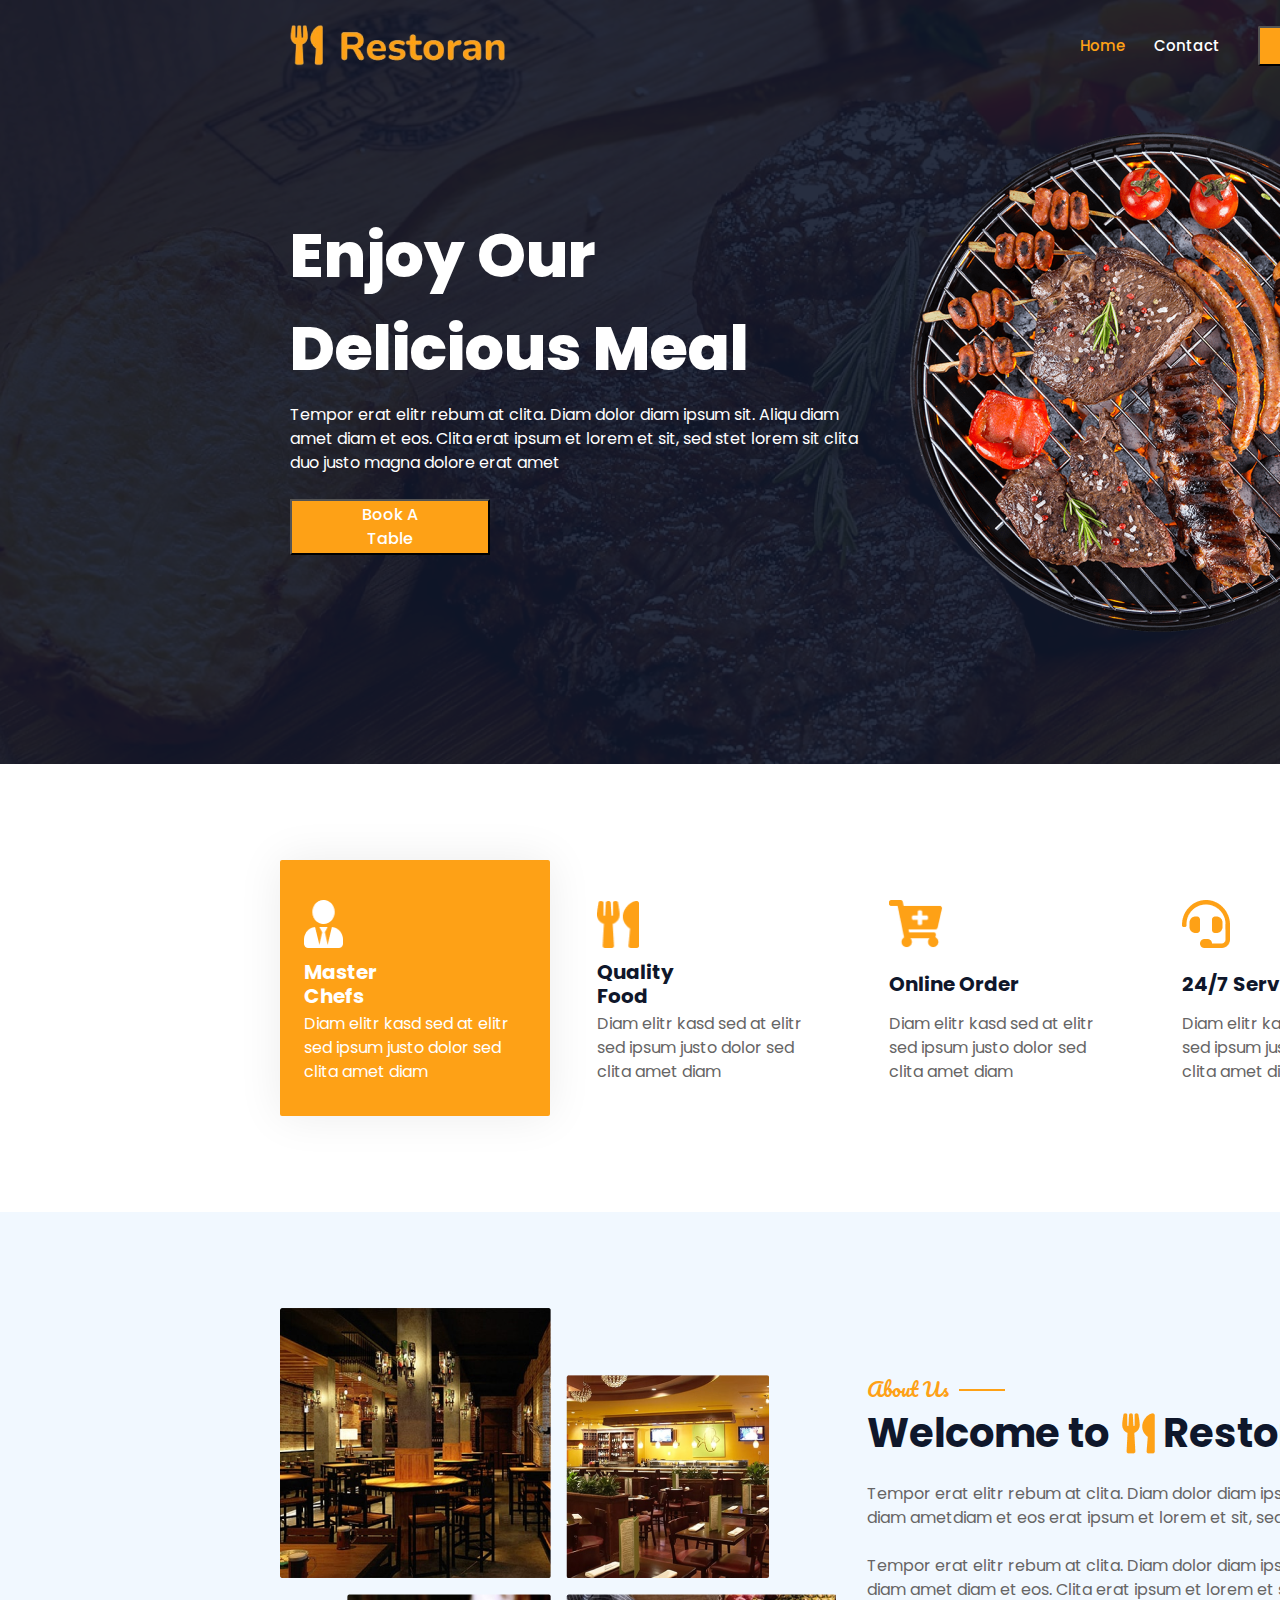
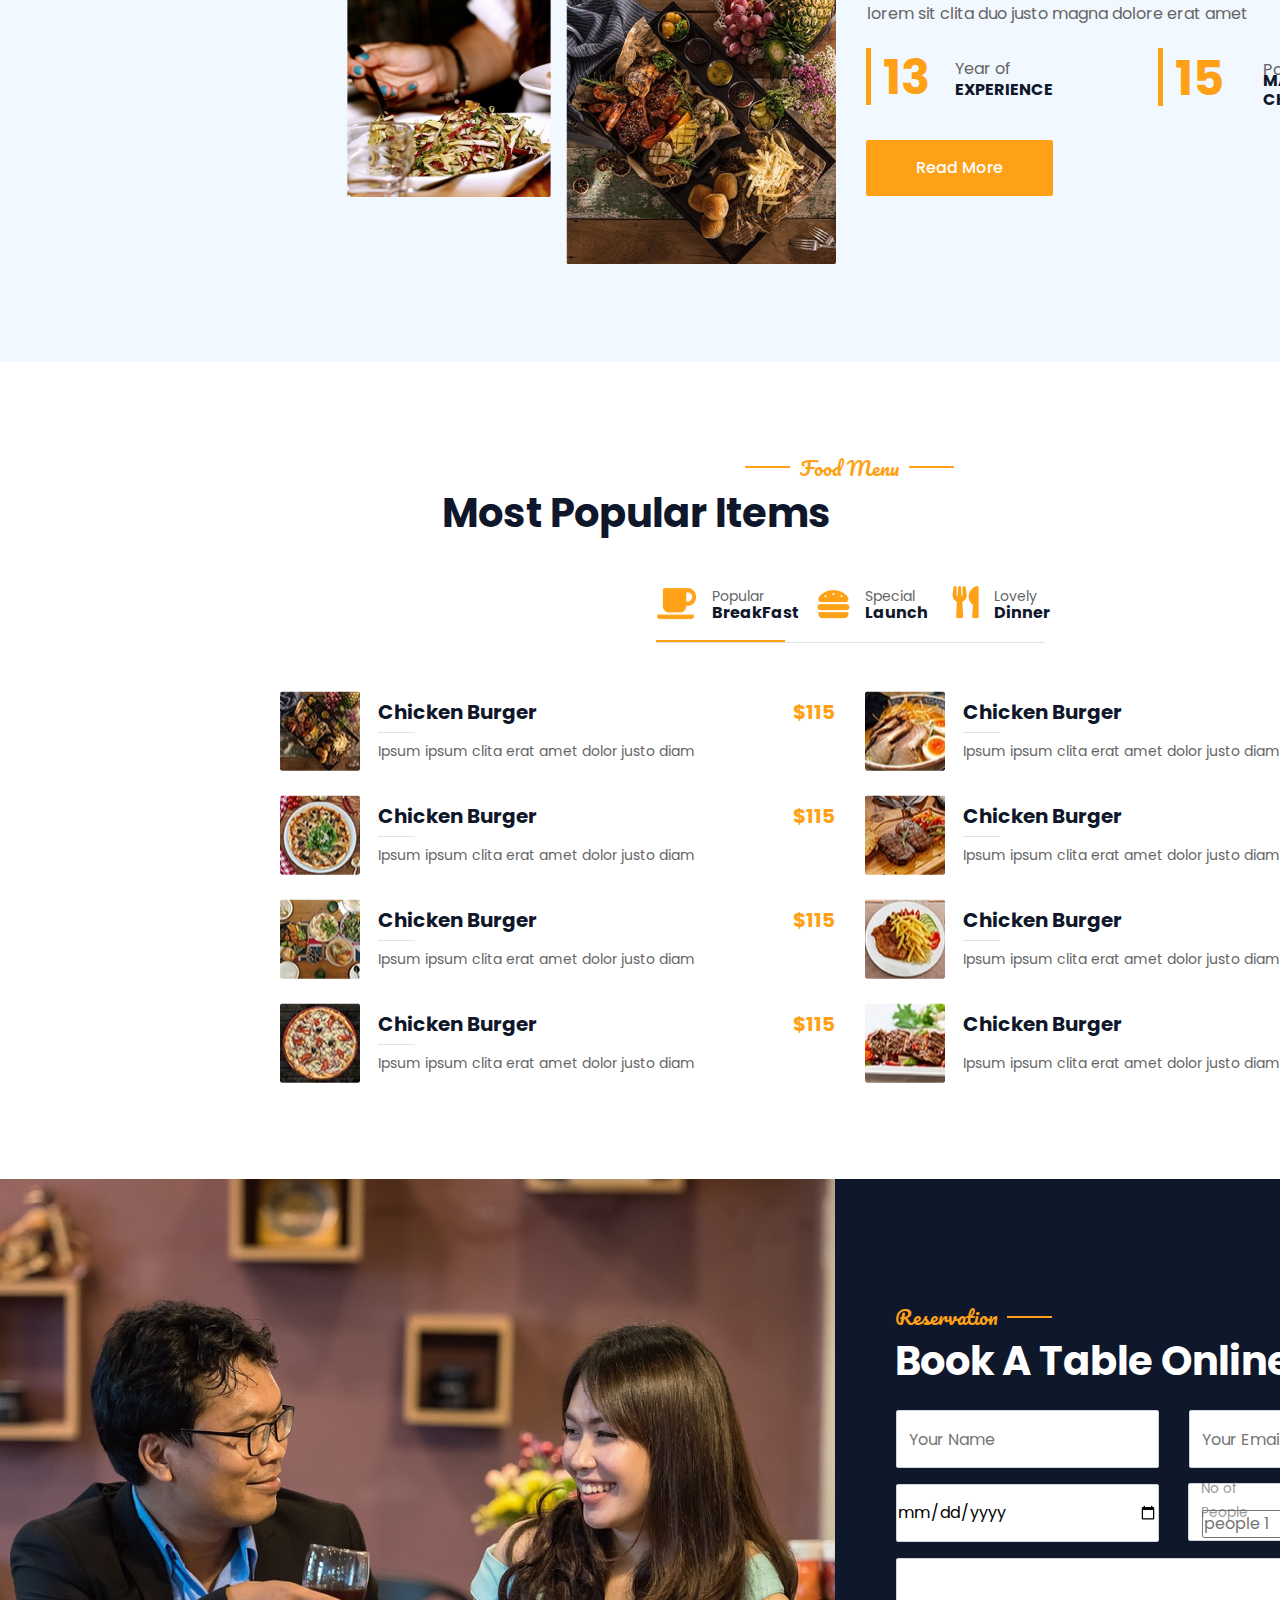
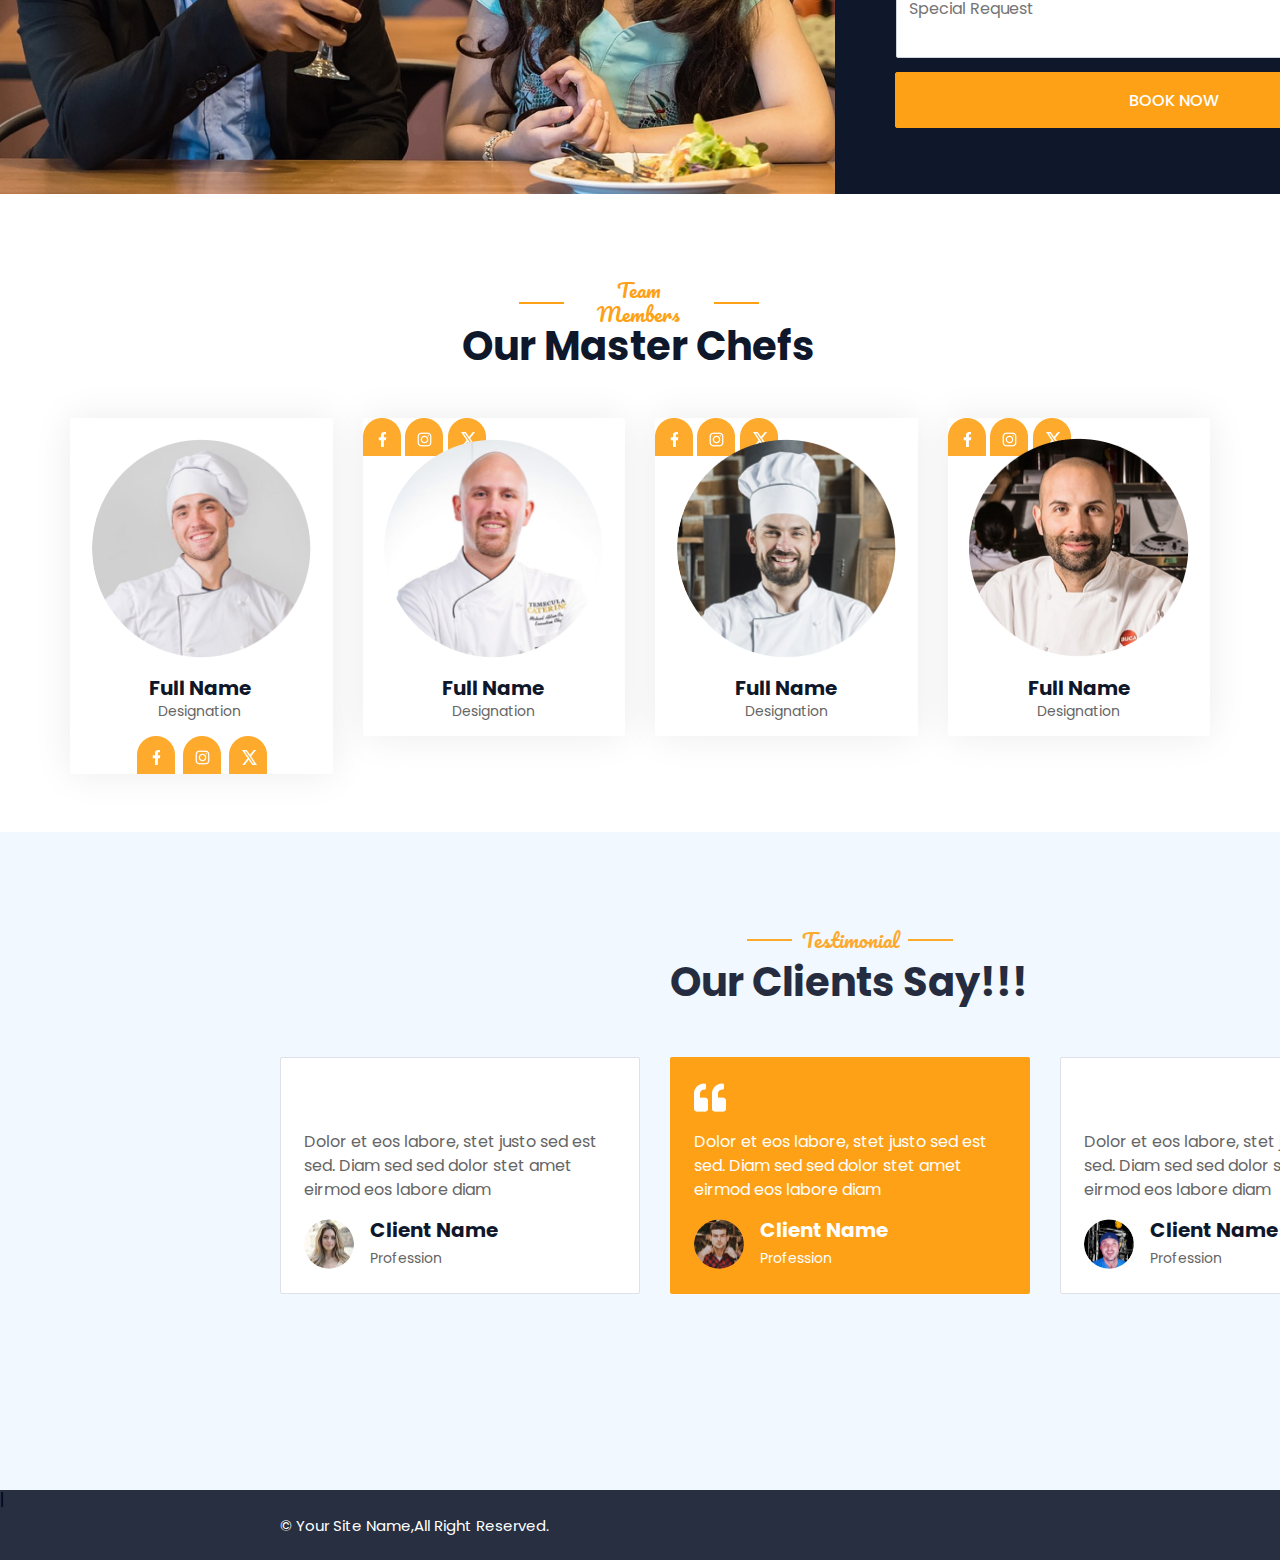
==== commit 0e0f17bc: "update html text" ====
--- a/index.html
+++ b/index.html
@@ -21,27 +21,27 @@
   </head>
   <body>
     <div class="page1" id="home">
-        <div class="navbar">
-          <div class="logo">
-            <img class="icon" src="./image/restoran.png" alt="" />
-          </div>
+      <div class="navbar">
+        <div class="logo">
+          <img class="icon" src="./image/restoran.png" alt="" />
+        </div>
         <div class="nav-links">
           <span><a href="index.html" class="home">Home</a></span>
           <span><a href="contact.html" class="contact">Contact</a></span>
           <button class="book">
             <a href="#bookaTable" class="booking">Book A Table</a>
           </button>
-          </div>
-        
+        </div>
+
         <div class="Hamburger">
           <div class="line1"></div>
           <div class="line2"></div>
           <div class="line3"></div>
         </div>
-        </div>
+      </div>
       <section class="group2">
         <div class="group2-content">
-          <h1>Enjoy Our <br>Delicious Meal</h1>
+          <h1>Enjoy Our <br />Delicious Meal</h1>
           <p>
             Tempor erat elitr rebum at clita. Diam dolor diam ipsum sit. Aliqu
             diam amet diam et eos. Clita erat ipsum et lorem et sit, sed stet
@@ -52,7 +52,14 @@
           </button>
         </div>
         <div class="group2-image">
-          <img src="./image/hero.png" alt="Grilled Food" />
+          <div class="inner">
+            <div class="front">
+              <img src="./image/hero.png" alt="Grilled Food" />
+            </div>
+            <div class="back">
+              <img src="./image/hero.png" alt="Grilled Food" />
+            </div>
+          </div>
         </div>
       </section>
     </div>
@@ -281,16 +288,25 @@
           <img class="p2" src="./image/p2.png" alt="p2" />
           <span class="p2-h">Full Name</span>
           <span class="p2-p">Designation</span>
+          <img class="p1-L4" src="./image/facebook.png" alt="facebook-logo" />
+          <img class="p1-L5" src="./image/insta.png" alt="insta-logo" />
+          <img class="p1-L6" src="./image/twiter.png" alt="twiter-logo" />
         </div>
         <div class="c3">
           <img class="p3" src="./image/p3.png" alt="p3" />
           <span class="p3-h">Full Name</span>
           <span class="p3-p">Designation</span>
+          <img class="p1-L7" src="./image/facebook.png" alt="facebook-logo" />
+          <img class="p1-L8" src="./image/insta.png" alt="insta-logo" />
+          <img class="p1-L9" src="./image/twiter.png" alt="twiter-logo" />
         </div>
         <div class="c4">
           <img class="p4" src="./image/p4.png" alt="p4" />
           <span class="p4-h">Full Name</span>
           <span class="p4-p">Designation</span>
+          <img class="p1-L10" src="./image/facebook.png" alt="facebook-logo" />
+          <img class="p1-L11" src="./image/insta.png" alt="insta-logo" />
+          <img class="p1-L12" src="./image/twiter.png" alt="twiter-logo" />
         </div>
       </div>
     </div>
@@ -304,7 +320,9 @@
         <span class="page7-heading">Our Clients Say!!!</span>
       </div>
       <div class="box1"></div>
-      <span class="box1-sign"><img src="./image/s1.png" alt="" /></span>
+      <!-- <span class="box1-sign"><img src="./image/s1.png" alt="" /></span> -->
+      <span class="box1-sign"><img src="./image/s2.png" alt="" /></span>
+
       <span class="box1-p"
         >Dolor et eos labore, stet justo sed est sed. Diam sed sed dolor stet
         amet eirmod eos labore diam</span
@@ -317,7 +335,10 @@
       <span class="box1-h">Client Name</span>
       <span class="box1-p1">Profession</span>
       <div class="box2"></div>
+
+      <!-- <span class="box2-sign"><img src="./image/s2.png" alt="" /></span> -->
       <span class="box2-sign"><img src="./image/s2.png" alt="" /></span>
+
       <span class="box2-p"
         >Dolor et eos labore, stet justo sed est sed. Diam sed sed dolor stet
         amet eirmod eos labore diam</span
@@ -330,7 +351,9 @@
       <span class="box2-h">Client Name</span>
       <span class="box2-p2">Profession</span>
       <div class="box3"></div>
-      <span class="box3-sign"><img src="./image/s1.png" alt="" /></span>
+      <!-- <span class="box3-sign"><img src="./image/s1.png" alt="" /></span> -->
+      <span class="box3-sign"><img src="./image/s2.png" alt="" /></span>
+
       <span class="box3-p"
         >Dolor et eos labore, stet justo sed est sed. Diam sed sed dolor stet
         amet eirmod eos labore diam</span
--- a/phome.css
+++ b/phome.css
@@ -371,16 +371,13 @@
   font-weight: 900;
   font-size: 48px;
   line-height: 48px;
-  /* identical to box height, or 100% */
   display: flex;
   align-items: center;
 
   color: #fea116;
 }
 .page3 {
-  /* position: relative; */
-  /* width: 1700px; */
-  /* height: 756px; */
+
   width: 1700px;
   height: 750px;
   top: -2393px;
@@ -2636,6 +2633,12 @@
     background: #ffffff;
     box-shadow: 0px 0px 45px rgba(0, 0, 0, 0.08);
     border-radius: 2px;
+  }
+  /* .layout{
+    background-color: white;
+  } */
+  .page3{
+    background-color: white;
   }
   .layout-images {
     /* position: absolute; */
@@ -3550,20 +3553,17 @@
     top: 17px;
   }
   .page5 .left {
-    /* Mask group */
 
     width: 425px;
     height: 500px;
     top: 1134px;
 
-    /* Inside auto layout */
     flex: none;
     order: 0;
     flex-grow: 0;
     z-index: 0;
   }
   .page5 .right {
-    /* Rectangle 10115 */
     position: absolute;
     width: 425px;
     height: 656px;
@@ -3624,20 +3624,17 @@
     font-weight: 700;
     font-size: 28px;
     line-height: 48px;
-    /* or 171% */
     display: flex;
     align-items: center;
 
     color: #ffffff;
 
-    /* Inside auto layout */
     flex: none;
     order: 2;
     flex-grow: 0;
     z-index: 2;
   }
   .box1-input {
-    /* Input */
 
     position: absolute;
     width: 376px;
@@ -3650,14 +3647,12 @@
     border: 1px solid #ced4da;
     border-radius: 2px;
 
-    /* Inside auto layout */
     flex: none;
     order: 5;
     flex-grow: 0;
     z-index: 5;
   }
   .box2-input {
-    /* Input */
 
     position: absolute;
     width: 376px;
@@ -3670,14 +3665,12 @@
     border: 1px solid #ced4da;
     border-radius: 2px;
 
-    /* Inside auto layout */
     flex: none;
     order: 7;
     flex-grow: 0;
     z-index: 7;
   }
   .box3-input {
-    /* Input */
 
     position: absolute;
     width: 376px;
@@ -3690,14 +3683,12 @@
     border: 1px solid #ced4da;
     border-radius: 2px;
 
-    /* Inside auto layout */
     flex: none;
     order: 12;
     flex-grow: 0;
     z-index: 12;
   }
   .items-box-04 {
-    /* Options */
 
     box-sizing: border-box;
 
@@ -3712,14 +3703,12 @@
     border: 1px solid #ced4da;
     border-radius: 2px;
 
-    /* Inside auto layout */
     flex: none;
     order: 14;
     flex-grow: 0;
     z-index: 14;
   }
   .right-h15 {
-    /* Textarea */
 
     position: absolute;
     width: 376px;
@@ -3732,14 +3721,12 @@
     border: 1px solid #ced4da;
     border-radius: 2px;
 
-    /* Inside auto layout */
     flex: none;
     order: 9;
     flex-grow: 0;
     z-index: 9;
   }
   .box-4tag {
-    /* Label → No Of People */
 
     position: absolute;
     width: 87px;
@@ -3752,7 +3739,6 @@
     font-weight: 400;
     font-size: 13.6px;
     line-height: 24px;
-    /* identical to box height, or 176% */
     display: flex;
     align-items: center;
 
@@ -3760,14 +3746,12 @@
 
     opacity: 0.65;
 
-    /* Inside auto layout */
     flex: none;
     order: 16;
     flex-grow: 0;
     z-index: 16;
   }
   .right-h17 {
-    /* Button */
 
     box-sizing: border-box;
 
@@ -3781,7 +3765,6 @@
     border: 1px solid #fea116;
     border-radius: 2px;
 
-    /* Inside auto layout */
     flex: none;
     order: 11;
     flex-grow: 0;
@@ -3861,8 +3844,8 @@
     box-shadow: 0px 0px 39.15px rgba(0, 0, 0, 0.08);
     border-radius: 2px;
     left: 0px;
-    /* left: 24.5px; */
-    /* Inside auto layout */
+
+
     flex: none;
     order: 2;
     flex-grow: 0;
@@ -3911,6 +3894,9 @@
     flex-grow: 0;
   }
   /*---------------last PAGE---------------------------*/
+  .page7{
+    background-color: white;
+  }
   .page7-content {
     position: absolute;
     width: 253px;
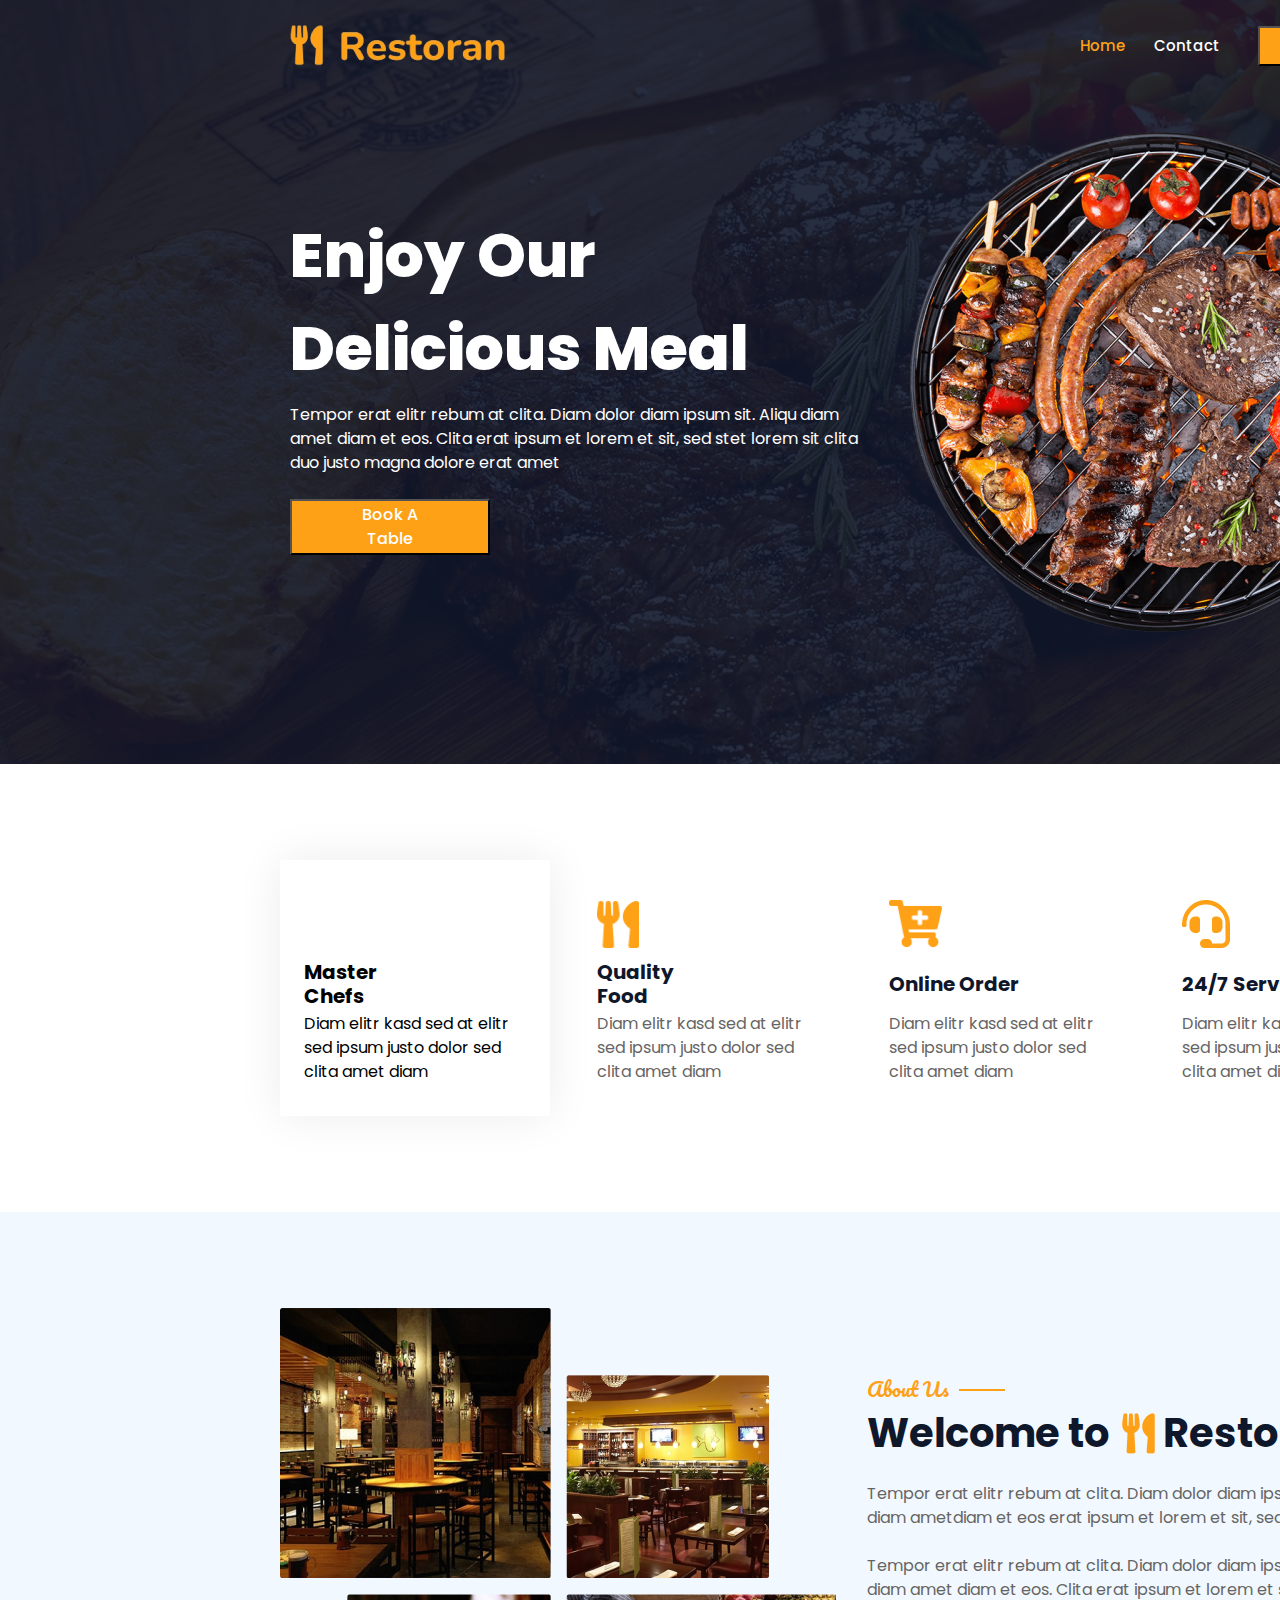
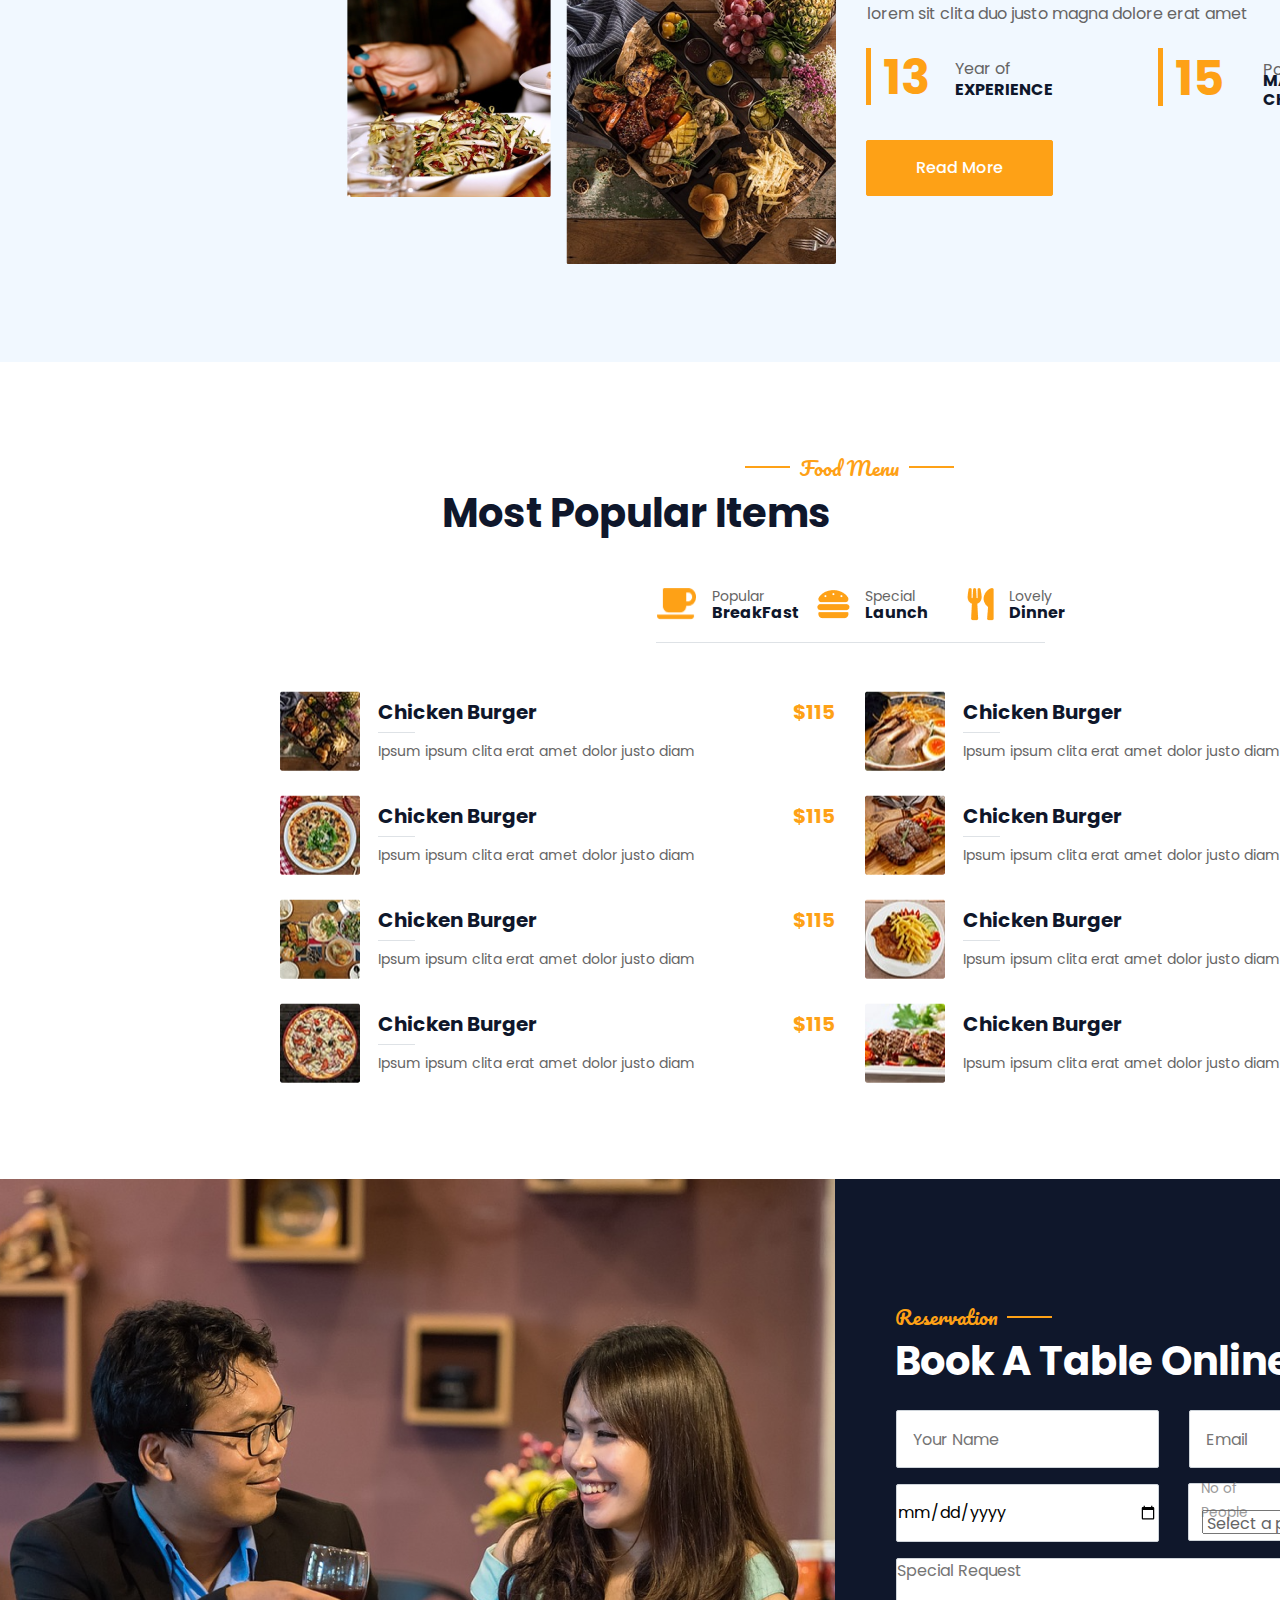
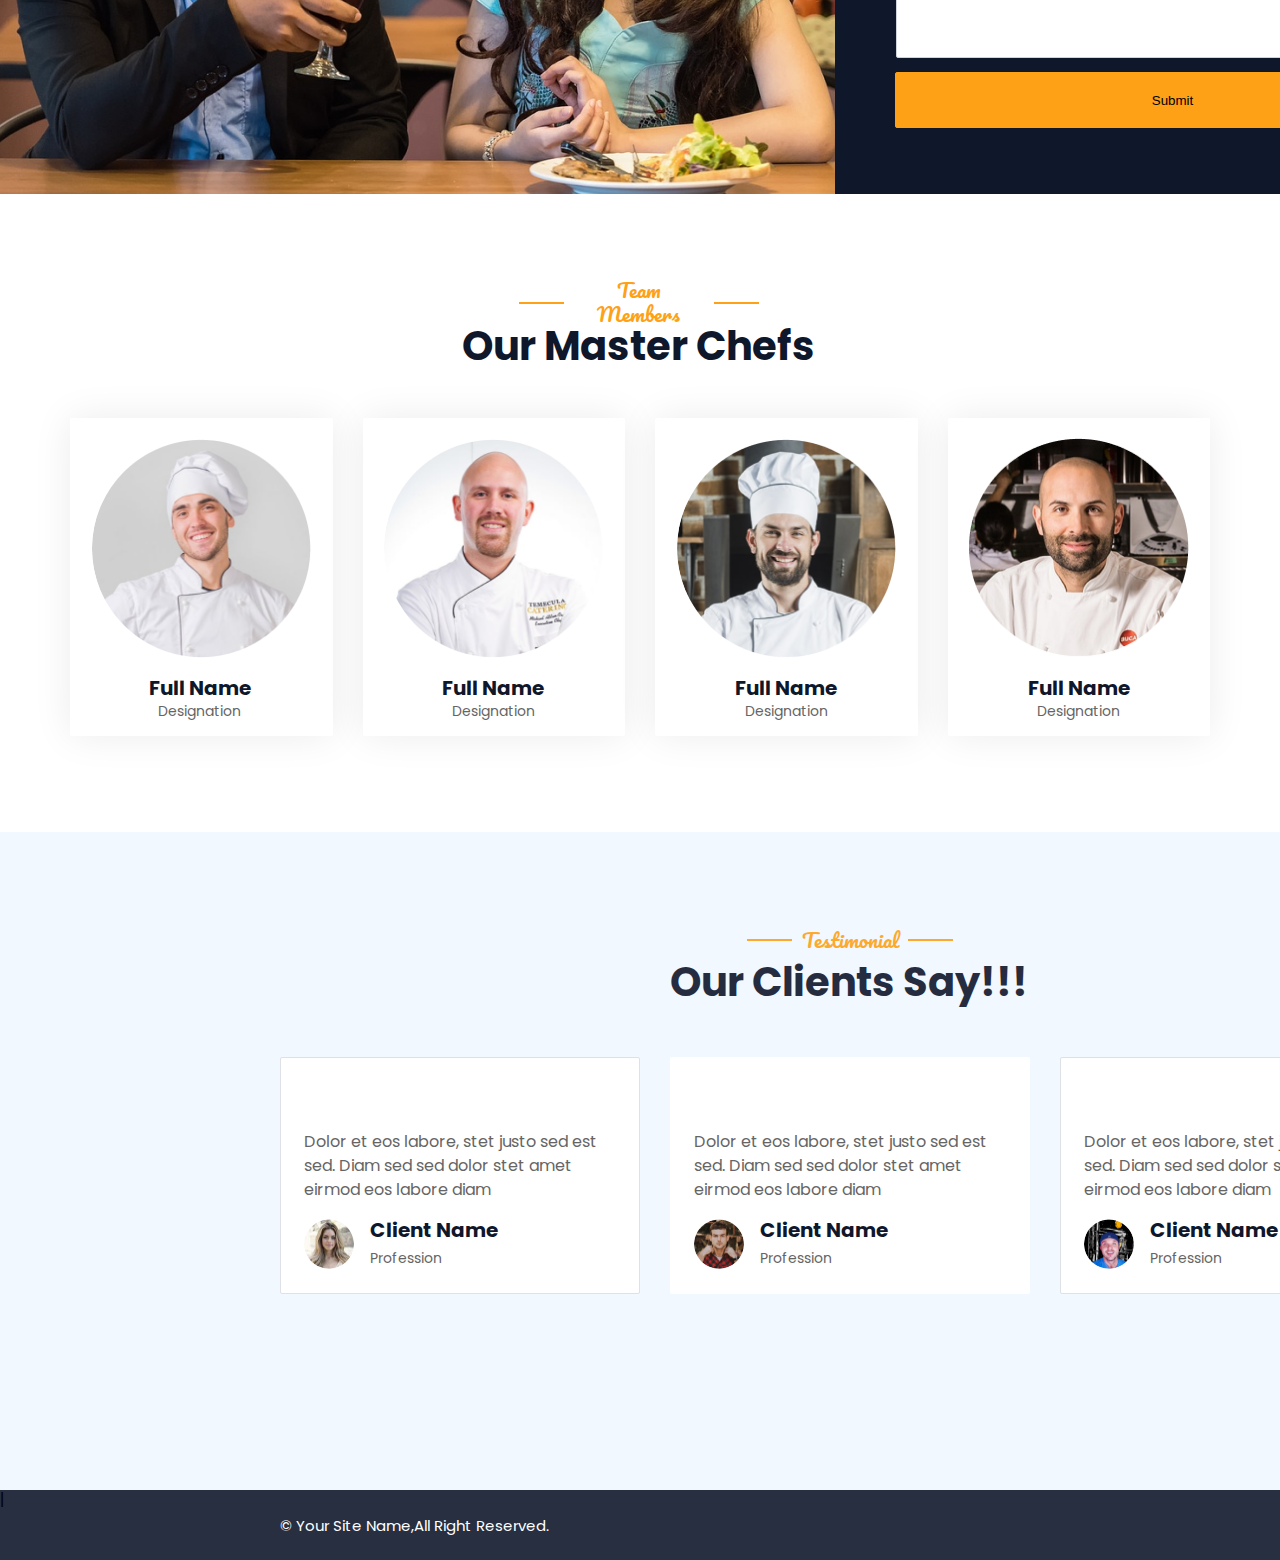
==== commit edc8d8d6: "update with animations" ====
--- a/index.html
+++ b/index.html
@@ -1,4 +1,4 @@
-<!DOCTYPE html>
+<!doctype html>
 <html lang="en">
   <head>
     <meta charset="UTF-8" />
@@ -147,33 +147,159 @@
             <span class="heading">Most Popular Items</span>
           </div>
           <div class="section1">
-            <div class="bar-1">
+            <button onclick="showMenu('breakfast')" class="bar-1">
               <img class="cup" src="./image/cap.png" alt="cup" />
               <span class="cup-h1">Popular </span>
               <span class="cup-h2">BreakFast</span>
-            </div>
-            <div class="bar-2">
+            </button>
+            <button onclick="showMenu('lunch')" class="bar-2">
               <span class="burger"
                 ><img src="./image/burger.png" alt="burger"
               /></span>
               <span class="burger-h1">Special</span>
               <span class="burger-h2">Launch</span>
-            </div>
-            <div class="bar-3">
+            </button>
+            <button onclick="showMenu('dinner')" class="bar-3">
               <span class="spoon"
                 ><img src="./image/dinner.png" alt="dinner"
               /></span>
               <span class="spoon-h1">Lovely</span>
               <span class="spoon-h2">Dinner</span>
-            </div>
-          </div>
-        </div>
-        <div class="media-section2">
+            </button>
+          </div>
+        </div>
+        <div class="menu breakfast-menu">
           <div class="part1">
             <div class="dish1">
               <img src="./image/menu-1.jpg.png" alt="menu1" />
               <span class="d1-border"> </span>
               <span class="d1-h1">Chicken Burger</span>
+              <span class="d1-h2">$115</span>
+              <p>Ipsum ipsum clita erat amet dolor justo diam</p>
+            </div>
+            <div class="dish3">
+              <img src="./image/menu-3.jpg.png" alt="menu3" />
+              <span class="d3-border"></span>
+              <span class="d3-h1">Chicken Burger</span>
+              <span class="d3-h2">$115</span>
+              <p>Ipsum ipsum clita erat amet dolor justo diam</p>
+            </div>
+            <div class="dish5">
+              <img src="./image/menu-5.jpg.png" alt="menu5" />
+              <span class="d5-border"></span>
+              <span class="d5-h1">Chicken Burger</span>
+              <span class="d5-h2">$115</span>
+              <p>Ipsum ipsum clita erat amet dolor justo diam</p>
+            </div>
+
+            <div class="dish7">
+              <img src="./image/menu-7.jpg.png" alt="menu7" />
+              <span class="d7-border"></span>
+              <span class="d7-h1">Chicken Burger</span>
+              <span class="d7-h2">$115</span>
+              <p>Ipsum ipsum clita erat amet dolor justo diam</p>
+            </div>
+          </div>
+          <div class="part2">
+            <div class="dish2">
+              <img src="./image/menu-2.jpg.png" alt="menu2" />
+              <span class="d2-border"> </span>
+              <span class="d2-h1">Chicken Burger</span>
+              <span class="d2-h2">$115</span>
+              <p>Ipsum ipsum clita erat amet dolor justo diam</p>
+            </div>
+            <div class="dish4">
+              <img src="./image/menu-4.jpg.png" alt="menu4" />
+              <span class="d4-border"></span>
+              <span class="d4-h1">Chicken Burger</span>
+              <span class="d4-h2">$115</span>
+              <p>Ipsum ipsum clita erat amet dolor justo diam</p>
+            </div>
+            <div class="dish6">
+              <img src="./image/menu-6.jpg.png" alt="menu6" />
+              <span class="d6-border"></span>
+              <span class="d6-h1">Chicken Burger</span>
+              <span class="d6-h2">$115</span>
+              <p>Ipsum ipsum clita erat amet dolor justo diam</p>
+            </div>
+            <div class="dish8">
+              <img src="./image/menu-8.jpg.png" alt="menu8" />
+              <span class="d8-border"></span>
+              <span class="d8-h1">Chicken Burger</span>
+              <span class="d8-h2">$115</span>
+              <p>Ipsum ipsum clita erat amet dolor justo diam</p>
+            </div>
+          </div>
+        </div>
+        <div class="menu lunch-menu" style="display: none">
+          <div class="part1">
+            <div class="dish1">
+              <img src="./image/menu-1.jpg.png" alt="menu1" />
+              <span class="d1-border"> </span>
+              <span class="d1-h1">Launch Burger</span>
+              <span class="d1-h2">$115</span>
+              <p>Ipsum ipsum clita erat amet dolor justo diam</p>
+            </div>
+            <div class="dish3">
+              <img src="./image/menu-3.jpg.png" alt="menu3" />
+              <span class="d3-border"></span>
+              <span class="d3-h1">Chicken Burger</span>
+              <span class="d3-h2">$115</span>
+              <p>Ipsum ipsum clita erat amet dolor justo diam</p>
+            </div>
+            <div class="dish5">
+              <img src="./image/menu-5.jpg.png" alt="menu5" />
+              <span class="d5-border"></span>
+              <span class="d5-h1">Chicken Burger</span>
+              <span class="d5-h2">$115</span>
+              <p>Ipsum ipsum clita erat amet dolor justo diam</p>
+            </div>
+
+            <div class="dish7">
+              <img src="./image/menu-7.jpg.png" alt="menu7" />
+              <span class="d7-border"></span>
+              <span class="d7-h1">Chicken Burger</span>
+              <span class="d7-h2">$115</span>
+              <p>Ipsum ipsum clita erat amet dolor justo diam</p>
+            </div>
+          </div>
+          <div class="part2">
+            <div class="dish2">
+              <img src="./image/menu-2.jpg.png" alt="menu2" />
+              <span class="d2-border"> </span>
+              <span class="d2-h1">Chicken Burger</span>
+              <span class="d2-h2">$115</span>
+              <p>Ipsum ipsum clita erat amet dolor justo diam</p>
+            </div>
+            <div class="dish4">
+              <img src="./image/menu-4.jpg.png" alt="menu4" />
+              <span class="d4-border"></span>
+              <span class="d4-h1">Chicken Burger</span>
+              <span class="d4-h2">$115</span>
+              <p>Ipsum ipsum clita erat amet dolor justo diam</p>
+            </div>
+            <div class="dish6">
+              <img src="./image/menu-6.jpg.png" alt="menu6" />
+              <span class="d6-border"></span>
+              <span class="d6-h1">Chicken Burger</span>
+              <span class="d6-h2">$115</span>
+              <p>Ipsum ipsum clita erat amet dolor justo diam</p>
+            </div>
+            <div class="dish8">
+              <img src="./image/menu-8.jpg.png" alt="menu8" />
+              <span class="d8-border"></span>
+              <span class="d8-h1">Chicken Burger</span>
+              <span class="d8-h2">$115</span>
+              <p>Ipsum ipsum clita erat amet dolor justo diam</p>
+            </div>
+          </div>
+        </div>
+        <div class="menu dinner-menu" style="display: none">
+          <div class="part1">
+            <div class="dish1">
+              <img src="./image/menu-1.jpg.png" alt="menu1" />
+              <span class="d1-border"> </span>
+              <span class="d1-h1">Dinner Burger</span>
               <span class="d1-h2">$115</span>
               <p>Ipsum ipsum clita erat amet dolor justo diam</p>
             </div>
@@ -239,32 +365,64 @@
             <span class="reservation">Reservation</span>
             <span class="hline"></span>
             <span class="h1-page-05">Book A Table Online</span>
-            <input class="box1-input" type="text" placeholder="   Your Name" />
-            <input
-              class="box2-input"
-              type="email"
-              placeholder="   Your Email"
-            />
-            <input class="box3-input" type="date" />
-            <div class="items-box-04">
-              <span class="people-1">
+            <form id="validationForm">
+              <div class="form-group">
                 <input
-                  class="box01-04-pg-05"
-                  type="number reset"
-                  placeholder="people 1"
+                  class="box1-input"
+                  type="text"
+                  id="name"
+                  name="name"
+                  placeholder="    Your Name"
                 />
-              </span>
-              <img class="arrow-page05" src="./image/aero.png" alt="aero" />
-            </div>
-            <span class="box-4tag">No of People</span>
-            <input
-              class="right-h15"
-              type="text"
-              placeholder="   Special Request"
-            />
-            <button class="right-h17">
-              <a class="right-h18" href="#welcome">Book Now</a>
-            </button>
+                <div class="error" id="nameError"></div>
+              </div>
+              <div class="form-group">
+                <input
+                  class="box2-input"
+                  type="email"
+                  id="email"
+                  name="email"
+                  placeholder="    Email"
+                />
+                <div class="error" id="emailError"></div>
+              </div>
+              <div class="form-group">
+                <input class="box3-input" type="date" id="date" name="date" />
+                <div class="error" id="dateError"></div>
+              </div>
+              <span class="box-4tag">No of People</span>
+
+              <div class="items-box-04">
+                <span class="people-1">
+                  <select
+                    class="box01-04-pg-05"
+                    id="select"
+                    name="select"
+                    form="select"
+                  >
+                    <option value="" disabled selected>Select a person</option>
+                    <option value="volvo">People 1</option>
+                    <option value="saab">People 2</option>
+                    <option value="opel">People 3</option>
+                    <option value="audi">People 4</option>
+                  </select>
+                  <div class="error" id="selectError"></div>
+                </span>
+              </div>
+              <div class="form-group">
+                <textarea
+                  class="right-h15"
+                  id="message"
+                  name="message"
+                  rows="10"
+                  cols="30"
+                  placeholder="Special Request"
+                ></textarea>
+                <div class="error" id="messageError"></div>
+              </div>
+              <button class="right-h17" type="submit" value="submit">Submit</button>
+              <div id="successMessage"></div>
+            </form>
           </div>
         </div>
       </div>
@@ -365,7 +523,7 @@
       />
       <span class="box3-h">Client Name</span>
       <span class="box3-p3">Profession</span>
-      <span class="link"
+      <span id="scrollLink" class="link"
         ><a href="#home"><img src="./image/Link.png" alt="link" /></a
       ></span>
 
--- a/phome.css
+++ b/phome.css
@@ -1,6 +1,7 @@
 * {
   margin: 0;
   padding: 0;
+  /* outline: solid 1px red; */
 }
 
 body {
@@ -20,7 +21,7 @@
   content: '';
   position: absolute;
   /* width: 1693px; */
-  width: 1700px;
+  width: 1710px;
   height: 764px;
   left: calc(50% - 1700px / 2);
   top: 0px;
@@ -35,11 +36,12 @@
 } */
 .logo {
   position: absolute;
-  width: 215px;
+  width: 50px;
   height: 50px;
   left: 290px;
   top: 21px;
 }
+
 .home {
   position: absolute;
   text-decoration: none;
@@ -183,13 +185,49 @@
   order: 0;
   flex-grow: 0;
 }
-.group2-image img {
-  position: absolute;
+
+.group2-image .inner {
   width: 500px;
   height: 500px;
   left: 910px;
   top: 132px;
-}
+  position: absolute;
+  transform-style: preserve-3d;
+  animation: rotate 5s infinite linear;
+  /* transform: rotateY(0);
+  transition: transform 0.6s; */
+}
+
+.inner:hover {
+  transform: rotateY(180deg);
+}
+@keyframes rotate {
+  from {
+    transform: rotateY(0);
+  }
+  to {
+    transform: rotateY(360deg);
+  }
+}
+.front img,
+.back img {
+  width: 500px;
+  height: 500px;
+  object-fit: cover;
+  position: absolute;
+  backface-visibility: hidden;
+}
+
+.front {
+  z-index: 2;
+  transform: rotateY(0deg);
+}
+
+.back {
+  /* z-index: 3; */
+  transform: rotateY(180deg);
+}
+
 .page2 {
   /* position: absolute; */
   width: 1700px;
@@ -212,9 +250,12 @@
   width: 270px;
   right: 1157px;
   top: 860px;
-  background: #fea116;
+  /* background: #fea116; */
   box-shadow: 0px 0px 45px rgba(0, 0, 0, 0.08);
   border-radius: 2px;
+}
+.detail .item1:hover {
+  background: #fea116;
 }
 .detail .item2 {
   position: absolute;
@@ -226,6 +267,9 @@
   box-shadow: 0px 0px 45px rgba(0, 0, 0, 0.08);
   border-radius: 2px;
 }
+.detail .item2:hover {
+  background: #fea116;
+}
 .detail .item3 {
   position: absolute;
   height: 256px;
@@ -236,6 +280,9 @@
   box-shadow: 0px 0px 45px rgba(0, 0, 0, 0.08);
   border-radius: 2px;
 }
+.detail .item3:hover {
+  background: #fea116;
+}
 .detail .item4 {
   position: absolute;
   height: 256px;
@@ -246,6 +293,9 @@
   box-shadow: 0px 0px 45px rgba(0, 0, 0, 0.08);
   border-radius: 2px;
 }
+.detail .item4:hover {
+  background: #fea116;
+}
 .item1 .item101 {
   position: absolute;
   width: 136px;
@@ -259,8 +309,9 @@
   line-height: 24px;
   display: flex;
   align-items: center;
-  color: #ffffff;
-}
+  color: black;
+}
+
 .item1 .item102 {
   position: absolute;
   width: 208px;
@@ -274,7 +325,7 @@
   line-height: 24px;
   display: flex;
   align-items: center;
-  color: #ffffff;
+  color: black;
 }
 
 .item01 {
@@ -377,7 +428,6 @@
   color: #fea116;
 }
 .page3 {
-
   width: 1700px;
   height: 750px;
   top: -2393px;
@@ -760,14 +810,29 @@
   border: 0px 0px 1px 0px;
   opacity: 0px;
 }
-.bar-1 {
+.menu{
+  display: block;
+}
+.section1 button{
+
+	background: none;
+	color: inherit;
+	border: none;
+	padding: 0;
+	font: inherit;
+	cursor: pointer;
+  box-sizing: border-box;
+  /* border-bottom: 2px solid #fea116; */
+	outline: inherit;
+}
+.bar-1  {
   position: absolute;
   box-sizing: border-box;
   height: 57.19px;
   left: 0px;
   right: 259.31px;
   top: 0px;
-  border-bottom: 2px solid #fea116;
+  /* border-bottom: 2px solid #fea116; */
 }
 .cup {
   position: absolute;
@@ -792,6 +857,7 @@
   right: 125.09px;
   top: 0px;
 }
+
 .burger {
   position: absolute;
   width: 32.39px;
@@ -810,8 +876,8 @@
 .bar-3 {
   position: absolute;
   height: 55.19px;
-  left: 295.63px;
-  right: 0px;
+  left: 310.63px;
+  right: 125.09px;
   top: 0px;
 }
 .dinner {
@@ -829,20 +895,6 @@
   align-items: center;
   color: #fea116;
 }
-/* .part1 {
-  position: absolute;
-  width: 555px;
-  height: 392px;
-  left: 24px;
-  top: 20px;
-} */
-/* .part2 {
-  position: absolute;
-  width: 555px;
-  height: 392px;
-  left: 865px;
-  top: 2290.69px;
-} */
 .cup-h1 {
   position: absolute;
   width: 54px;
@@ -902,6 +954,22 @@
   display: flex;
   align-items: center;
   color: #0f172b;
+}
+.spoon{
+    position: absolute;
+  width: 40.32px;
+  height: 32px;
+  left: 0px;
+  top: 3.59px;
+
+  font-family: 'Font Awesome 5 Free';
+  font-style: normal;
+  font-weight: 900;
+  font-size: 32px;
+  line-height: 32px;
+  display: flex;
+  align-items: center;
+  color: #fea116;
 }
 .spoon-h1 {
   position: absolute;
@@ -1623,11 +1691,12 @@
   display: flex;
   align-items: center;
   color: #666565;
+  z-index: 2;
   opacity: 0.65;
 }
 .box01-04-pg-05 {
   position: absolute;
-  width: 100px;
+  width: 230px;
   height: 24px;
   left: 2px;
   top: 0.38px;
@@ -1666,6 +1735,33 @@
   border: 1px solid #ced4da;
   border-radius: 2px;
 }
+/* form {
+  background: #fff;
+  padding: 20px;
+  border-radius: 8px;
+  box-shadow: 0 0 10px rgba(0, 0, 0, 0.1);
+}
+.form-group {
+  margin-bottom: 15px;
+}
+.form-group label {
+  display: block;
+  margin-bottom: 5px;
+}
+.form-group input {
+  width: 100%;
+  padding: 8px;
+  box-sizing: border-box;
+} */
+.error {
+  color: red;
+  font-size: 0.875em;
+}
+.success {
+  color: green;
+  font-size: 0.875em;
+}
+
 .right-h15 {
   /* Textarea */
 
@@ -1812,6 +1908,17 @@
 }
 .c1 {
   position: absolute;
+  height: 318px;
+  left: 0px;
+  right: 876px;
+  top: 128px;
+  background: #ffffff;
+  box-shadow: 0px 0px 39.15px rgba(0, 0, 0, 0.08);
+  border-radius: 2px;
+}
+.c1:hover {
+  /* display: block; */
+  position: absolute;
   height: 356px;
   left: 0px;
   right: 876px;
@@ -1820,6 +1927,12 @@
   box-shadow: 0px 0px 39.15px rgba(0, 0, 0, 0.08);
   border-radius: 2px;
 }
+.c1:hover .p1-L1,
+.c1:hover .p1-L2,
+.c1:hover .p1-L3 {
+  display: block;
+}
+
 .p1 {
   position: absolute;
   width: 219.24px;
@@ -1861,6 +1974,7 @@
   color: #666565;
 }
 .p1-L1 {
+  display: none;
   position: absolute;
   width: 38px;
   height: 38px;
@@ -1873,6 +1987,7 @@
   height: 38px;
   left: 113px;
   top: 318px;
+  display: none;
 }
 .p1-L3 {
   position: absolute;
@@ -1880,6 +1995,7 @@
   height: 38px;
   left: 159px;
   top: 318px;
+  display: none;
 }
 .c2 {
   position: absolute;
@@ -1891,6 +2007,21 @@
   box-shadow: 0px 0px 39.15px rgba(0, 0, 0, 0.08);
   border-radius: 2px;
 }
+.c2:hover {
+  position: absolute;
+  height: 356px;
+  left: 293px;
+  right: 584px;
+  top: 127.62px;
+  background: #ffffff;
+  box-shadow: 0px 0px 39.15px rgba(0, 0, 0, 0.08);
+  border-radius: 2px;
+}
+.c2:hover .p1-L4,
+.c2:hover .p1-L5,
+.c2:hover .p1-L6 {
+  display: block;
+}
 .p2 {
   position: absolute;
   width: 219.24px;
@@ -1930,6 +2061,30 @@
   align-items: center;
   text-align: center;
   color: #666565;
+}
+.c2 .p1-L4 {
+  display: none;
+  position: absolute;
+  width: 38px;
+  height: 38px;
+  left: 67px;
+  top: 318px;
+}
+.c2 .p1-L5 {
+  position: absolute;
+  width: 38px;
+  height: 38px;
+  left: 113px;
+  top: 318px;
+  display: none;
+}
+.c2 .p1-L6 {
+  position: absolute;
+  width: 38px;
+  height: 38px;
+  left: 159px;
+  top: 318px;
+  display: none;
 }
 .c3 {
   position: absolute;
@@ -1941,6 +2096,21 @@
   box-shadow: 0px 0px 39.15px rgba(0, 0, 0, 0.08);
   border-radius: 2px;
 }
+.c3:hover {
+  position: absolute;
+  height: 356px;
+  left: 585px;
+  right: 291px;
+  top: 127.62px;
+  background: #ffffff;
+  box-shadow: 0px 0px 39.15px rgba(0, 0, 0, 0.08);
+  border-radius: 2px;
+}
+.c3:hover .p1-L7,
+.c3:hover .p1-L8,
+.c3:hover .p1-L9 {
+  display: block;
+}
 .p3 {
   position: absolute;
   width: 219.24px;
@@ -1980,6 +2150,30 @@
   align-items: center;
   text-align: center;
   color: #666565;
+}
+.c3 .p1-L7 {
+  display: none;
+  position: absolute;
+  width: 38px;
+  height: 38px;
+  left: 67px;
+  top: 318px;
+}
+.c3 .p1-L8 {
+  position: absolute;
+  width: 38px;
+  height: 38px;
+  left: 113px;
+  top: 318px;
+  display: none;
+}
+.c3 .p1-L9 {
+  position: absolute;
+  width: 38px;
+  height: 38px;
+  left: 159px;
+  top: 318px;
+  display: none;
 }
 .c4 {
   position: absolute;
@@ -1991,6 +2185,21 @@
   box-shadow: 0px 0px 39.15px rgba(0, 0, 0, 0.08);
   border-radius: 2px;
 }
+.c4:hover {
+  position: absolute;
+  height: 356px;
+  left: 878px;
+  right: -1px;
+  top: 127.62px;
+  background: #ffffff;
+  box-shadow: 0px 0px 39.15px rgba(0, 0, 0, 0.08);
+  border-radius: 2px;
+}
+.c4:hover .p1-L10,
+.c4:hover .p1-L11,
+.c4:hover .p1-L12 {
+  display: block;
+}
 .p4 {
   position: absolute;
   width: 219.24px;
@@ -2033,10 +2242,34 @@
   text-align: center;
   color: #666565;
 }
+.c4 .p1-L10 {
+  display: none;
+  position: absolute;
+  width: 38px;
+  height: 38px;
+  left: 67px;
+  top: 318px;
+}
+.c4 .p1-L11 {
+  position: absolute;
+  width: 38px;
+  height: 38px;
+  left: 113px;
+  top: 318px;
+  display: none;
+}
+.c4 .p1-L12 {
+  position: absolute;
+  width: 38px;
+  height: 38px;
+  left: 159px;
+  top: 318px;
+  display: none;
+}
 .page7 {
   width: 1700px;
-  height: 1300px;
-
+    height: 700px;
+    margin-top: 635px;
   background: #f1f8ff;
 }
 .page7-content {
@@ -2046,6 +2279,9 @@
   left: 280px;
   top: 4128px;
   opacity: 90%;
+}
+.media-section1{
+  width: 1700px;
 }
 .divider-7 {
   position: absolute;
@@ -2112,6 +2348,18 @@
   border: 1px solid #dee2e6;
   border-radius: 2px;
 }
+.box1:hover {
+  box-sizing: border-box;
+  position: absolute;
+  width: 360px;
+  height: 237px;
+  left: 280px;
+  top: 4256.62px;
+  background: #fea116;
+  border: 1px solid #fea116;
+  border-radius: 2px;
+}
+
 .box1-sign {
   position: absolute;
   width: 32.39px;
@@ -2182,6 +2430,15 @@
 }
 
 .box2 {
+  position: absolute;
+  width: 360px;
+  height: 237px;
+  left: 670px;
+  top: 4256.62px;
+  background: #ffffff;
+  border-radius: 2px;
+}
+.box2:hover {
   position: absolute;
   width: 360px;
   height: 237px;
@@ -2190,6 +2447,7 @@
   background: #fea116;
   border-radius: 2px;
 }
+
 .box2-sign {
   position: absolute;
   width: 32.39px;
@@ -2218,7 +2476,7 @@
   line-height: 24px;
   display: flex;
   align-items: center;
-  color: #ffffff;
+  color: #666565;
 }
 .box2-img {
   position: absolute;
@@ -2241,7 +2499,7 @@
   line-height: 24px;
   display: flex;
   align-items: center;
-  color: #ffffff;
+  color: #0f172b;
 }
 .box2-p2 {
   position: absolute;
@@ -2256,7 +2514,7 @@
   line-height: 21px;
   display: flex;
   align-items: center;
-  color: #ffffff;
+  color: #666565;
 }
 
 .box3 {
@@ -2270,6 +2528,17 @@
   border: 1px solid #dee2e6;
   border-radius: 2px;
 }
+.box3:hover {
+  box-sizing: border-box;
+  position: absolute;
+  width: 360px;
+  height: 237px;
+  left: 1060px;
+  top: 4256.62px;
+  background: #fea116;
+  border: 1px solid #fea116;
+  border-radius: 2px;
+}
 .box3-sign {
   position: absolute;
   width: 32.39px;
@@ -2342,7 +2611,7 @@
   position: absolute;
   width: 1700px;
   height: 70px;
-  left: 0px;
+  /* left: 0px; */
   top: 4690px;
   background: #272f41;
 }
@@ -2401,16 +2670,20 @@
   color: #f1f8ff;
 }
 .link {
+  display: none;
+  position: fixed;
   box-sizing: border-box;
-  position: absolute;
   width: 48px;
   height: 48px;
-  left: 1607px;
+  left: 1557px;
   bottom: 166px;
-  top: 4571px;
+  top: 551px;
   background: #fea116;
   border: 1px solid #fea116;
   border-radius: 2px;
+}
+.link.show {
+    display: flex;
 }
 @media only screen and (max-width: 425px) {
   /* body {
@@ -2509,13 +2782,10 @@
     top: 66px;
     background-color: rgba(15, 23, 43, 0.9);
   }
-  /* .group2 {
-  position: absolute;
-  width: 574px;
-  height: 361px;
-  left: 290px;
-  top: 194px;
-} */
+  .group2 {
+  width: 425px;
+
+}
   .group2-content h1 {
     position: absolute;
     width: 289px;
@@ -2586,21 +2856,67 @@
     order: 0;
     flex-grow: 0;
   }
-  .group2-image img {
+  /* .group2-image img {
     position: absolute;
     width: 310px;
     height: 310px;
     left: 57px;
     top: 551px;
-  }
-
+  } */
+  .group2-image .inner {
+  width: 310px;
+  height: 310px;
+  left: 57px;
+  top: 551px;
+  position: absolute;
+  transform-style: preserve-3d;
+  animation: rotate 5s infinite linear;
+  /* transform: rotateY(0);
+  transition: transform 0.6s; */
+}
+
+.inner:hover {
+  transform: rotateY(180deg);
+}
+@keyframes rotate {
+  from {
+    transform: rotateY(0);
+  }
+  to {
+    transform: rotateY(360deg);
+  }
+}
+.front img,
+.back img {
+  width: 310px;
+  height: 310px;
+  object-fit: cover;
+  position: absolute;
+  backface-visibility: hidden;
+}
+
+.front {
+  z-index: 2;
+  transform: rotateY(0deg);
+}
+
+.back {
+  /* z-index: 3; */
+  transform: rotateY(180deg);
+}
+.page2{
+  width: 425px;
+}
+.page2 .detail{
+  width: 425px;
+}
   .detail .item1 {
     position: absolute;
     width: 377px;
     height: 256px;
     left: 24px;
     top: 68em;
-    background: #fea116;
+    background: #ffffff;
     box-shadow: 0px 0px 45px rgba(0, 0, 0, 0.08);
     border-radius: 2px;
   }
@@ -2637,8 +2953,15 @@
   /* .layout{
     background-color: white;
   } */
-  .page3{
+  .page3 {
     background-color: white;
+    width: 425px;
+  }
+  .layout{
+    width: 425px;
+  }
+  .layout2nd{
+    width: 425px;
   }
   .layout-images {
     /* position: absolute; */
@@ -3552,8 +3875,10 @@
     left: 24px;
     top: 17px;
   }
+  .page5{
+    width: 425px;
+  }
   .page5 .left {
-
     width: 425px;
     height: 500px;
     top: 1134px;
@@ -3577,8 +3902,11 @@
   }
   .right-content {
     left: 0px;
-  }
-
+    width: 425px;
+  }
+.section0{
+  width: 400px;
+}
   .reservation {
     position: absolute;
     width: 101.59px;
@@ -3635,7 +3963,6 @@
     z-index: 2;
   }
   .box1-input {
-
     position: absolute;
     width: 376px;
     height: 56px;
@@ -3653,7 +3980,6 @@
     z-index: 5;
   }
   .box2-input {
-
     position: absolute;
     width: 376px;
     height: 56px;
@@ -3671,7 +3997,6 @@
     z-index: 7;
   }
   .box3-input {
-
     position: absolute;
     width: 376px;
     height: 56px;
@@ -3689,7 +4014,6 @@
     z-index: 12;
   }
   .items-box-04 {
-
     box-sizing: border-box;
 
     position: absolute;
@@ -3709,7 +4033,6 @@
     z-index: 14;
   }
   .right-h15 {
-
     position: absolute;
     width: 376px;
     height: 98px;
@@ -3727,7 +4050,6 @@
     z-index: 9;
   }
   .box-4tag {
-
     position: absolute;
     width: 87px;
     height: 24px;
@@ -3752,7 +4074,6 @@
     z-index: 16;
   }
   .right-h17 {
-
     box-sizing: border-box;
 
     position: absolute;
@@ -3804,7 +4125,7 @@
     display: flex;
     flex-direction: column;
     align-items: center;
-    width: 925px;
+    width: 400px;
     height: 1538.5px;
     top: 2370px;
     left: 24px;
@@ -3844,13 +4165,23 @@
     box-shadow: 0px 0px 39.15px rgba(0, 0, 0, 0.08);
     border-radius: 2px;
     left: 0px;
-
-
     flex: none;
     order: 2;
     flex-grow: 0;
     /* z-index: 4; */
   }
+  .c1:hover {
+  /* display: block; */
+  position: absolute;
+  width: 371px;
+  height: 356px;
+  left: 0px;
+  /* right: 876px; */
+  top: 148.5px;
+  background: #ffffff;
+  box-shadow: 0px 0px 39.15px rgba(0, 0, 0, 0.08);
+  border-radius: 2px;
+}
   .c2 {
     /* position: absolute; */
     width: 371px;
@@ -3866,6 +4197,16 @@
     flex-grow: 0;
     /* z-index: 4; */
   }
+  .c2:hover {
+  position: absolute;
+  height: 324px;
+  left: 0px;
+  /* right: 584px; */
+  top: 510.62px;
+  background: #ffffff;
+  box-shadow: 0px 0px 39.15px rgba(0, 0, 0, 0.08);
+  border-radius: 2px;
+}
   .c3 {
     position: absolute;
     width: 371px;
@@ -3879,6 +4220,22 @@
     order: 4;
     flex-grow: 0;
   }
+  .c3:hover {
+  position: absolute;
+  width: 371px;
+  height: 324px;
+  left: 0px;
+  /* right: 291px; */
+  top: 872px;
+  background: #ffffff;
+  box-shadow: 0px 0px 39.15px rgba(0, 0, 0, 0.08);
+  border-radius: 2px;
+}
+.c3:hover .p1-L7,
+.c3:hover .p1-L8,
+.c3:hover .p1-L9 {
+  display: block;
+}
   .c4 {
     /* position: absolute; */
     left: 0px;
@@ -3888,14 +4245,30 @@
     background: #ffffff;
     box-shadow: 0px 0px 39.15px rgba(0, 0, 0, 0.08);
     border-radius: 2px;
-    left: 24px;
+    left: 0px;
     flex: none;
     order: 5;
     flex-grow: 0;
   }
+  .c4:hover {
+  position: absolute;
+  height: 324px;
+  left: 0px;
+  /* right: -1px; */
+  top: 1234.5px;
+  background: #ffffff;
+  box-shadow: 0px 0px 39.15px rgba(0, 0, 0, 0.08);
+  border-radius: 2px;
+}
+.c4:hover .p1-L10,
+.c4:hover .p1-L11,
+.c4:hover .p1-L12 {
+  display: block;
+}
   /*---------------last PAGE---------------------------*/
-  .page7{
+  .page7 {
     background-color: white;
+    width: 425px;
   }
   .page7-content {
     position: absolute;
@@ -3915,6 +4288,17 @@
     border: 1px solid #dee2e6;
     border-radius: 2px;
   }
+  .box1:hover {
+  box-sizing: border-box;
+  position: absolute;
+  width: 377px;
+  height: 237px;
+  left: 24px;
+  top: 7453px;
+  background: #fea116;
+  border: 1px solid #fea116;
+  border-radius: 2px;
+}
   .box1-sign {
     position: absolute;
     width: 32.39px;
@@ -3989,9 +4373,18 @@
     height: 237px;
     left: 24px;
     top: 7714px;
-    background: #fea116;
+     background: #ffffff;
     border-radius: 2px;
   }
+  .box2:hover {
+  position: absolute;
+  width: 377px;
+  height: 237px;
+  left: 24px;
+  top: 7714px;
+  background: #fea116;
+  border-radius: 2px;
+}
   .box2-sign {
     position: absolute;
     width: 32.39px;
@@ -4071,6 +4464,17 @@
     border: 1px solid #dee2e6;
     border-radius: 2px;
   }
+  .box3:hover {
+  box-sizing: border-box;
+  position: absolute;
+  width: 377px;
+  height: 237px;
+  left: 24px;
+  top: 7975px;
+  background: #fea116;
+  border: 1px solid #fea116;
+  border-radius: 2px;
+}
   .box3-sign {
     position: absolute;
     width: 32.39px;
@@ -4140,13 +4544,16 @@
     color: #666565;
   }
   .link {
-    position: absolute;
+    display: none;
+    position: fixed;
     width: 48px;
     height: 48px;
     left: 353px;
     top: 8239px;
-
     background: #fea116;
+  }
+  .link.show{
+    display: flex;
   }
   .footer {
     position: absolute;
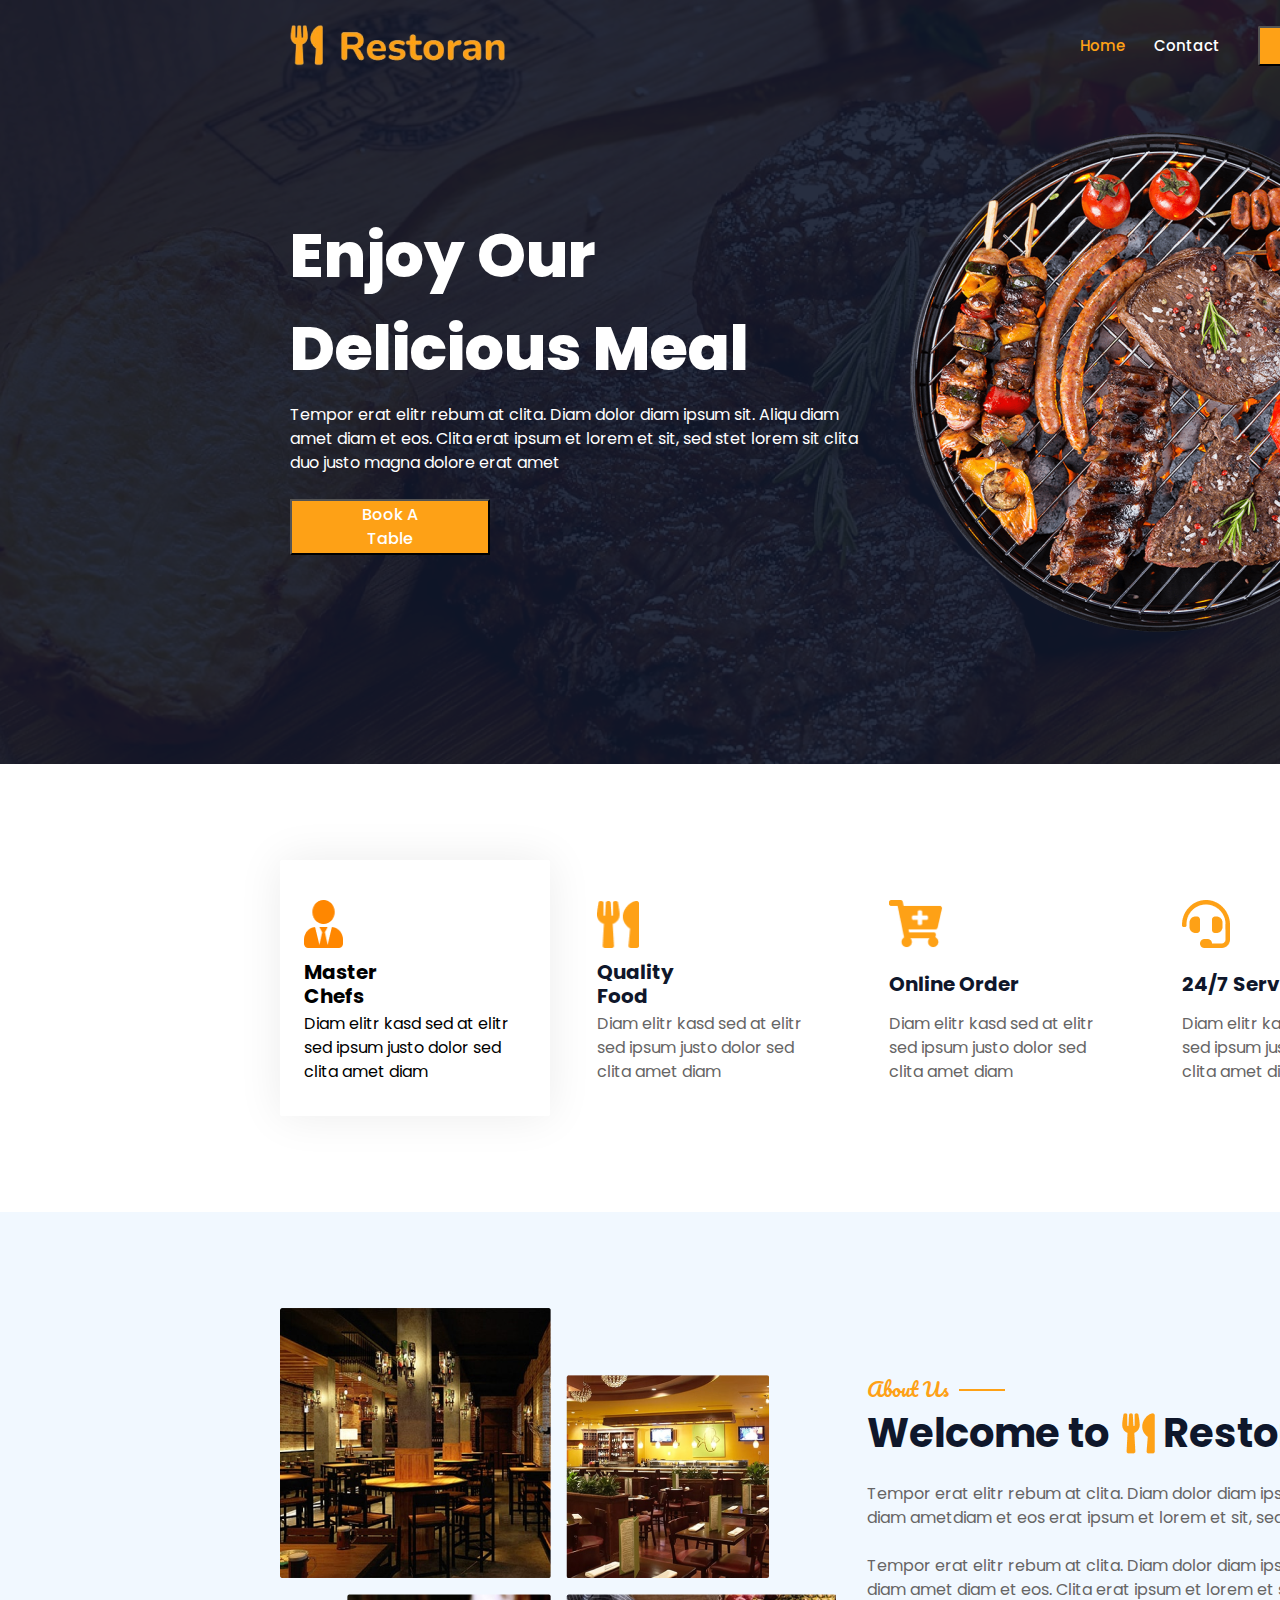
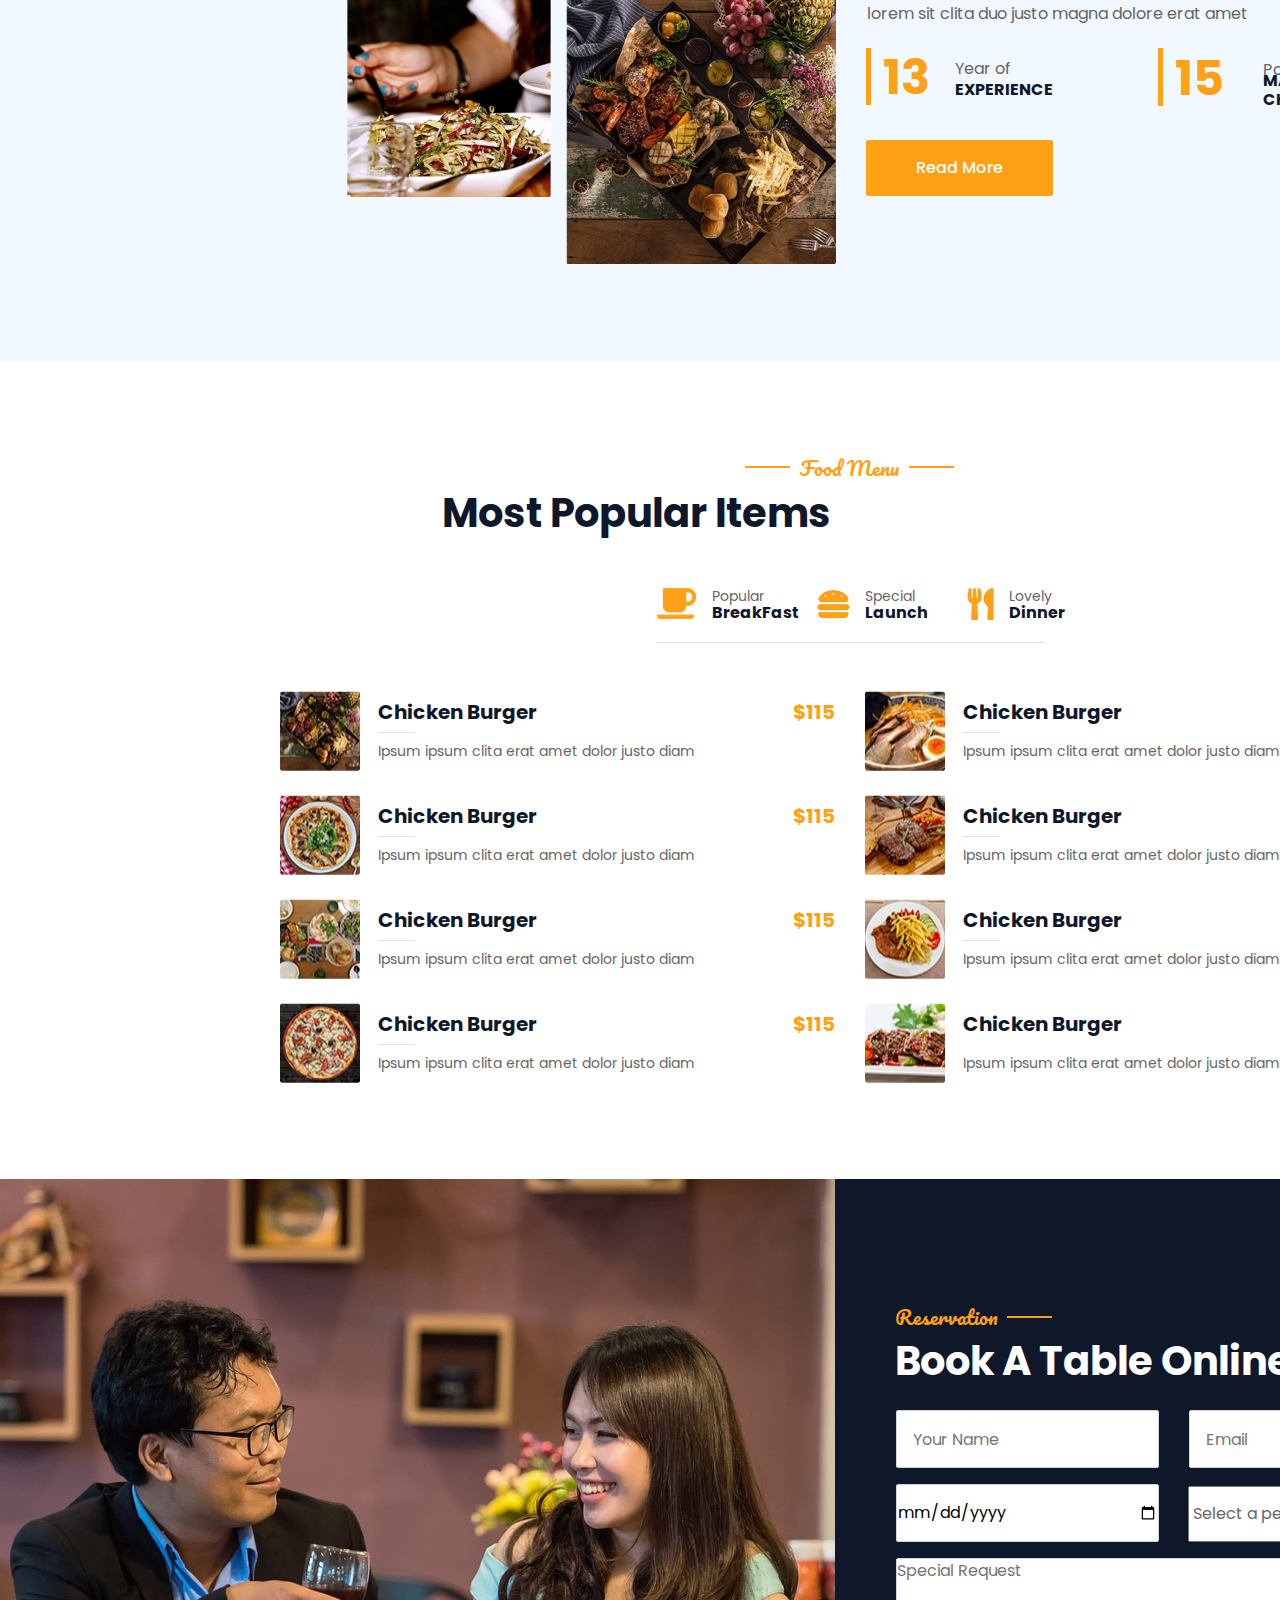
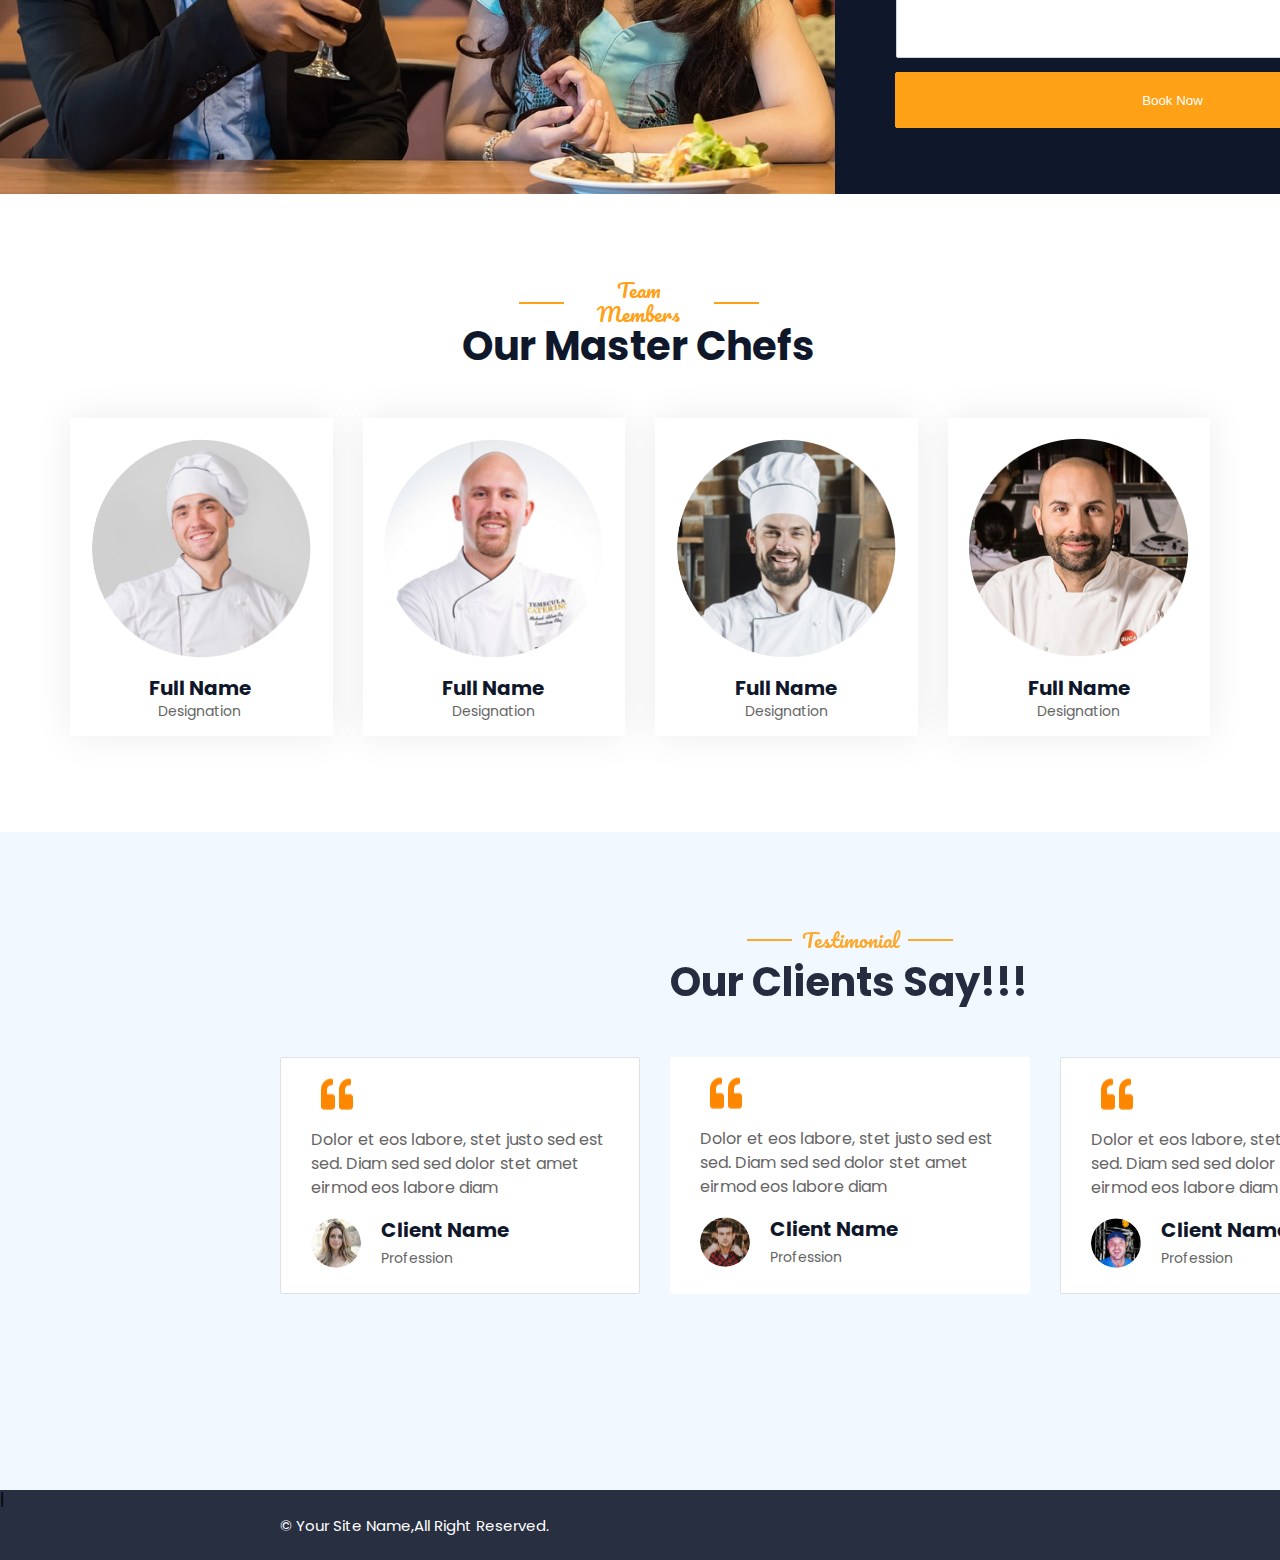
==== commit b1f21b0d: "make improvments" ====
--- a/index.html
+++ b/index.html
@@ -236,21 +236,21 @@
             <div class="dish1">
               <img src="./image/menu-1.jpg.png" alt="menu1" />
               <span class="d1-border"> </span>
-              <span class="d1-h1">Launch Burger</span>
+              <span class="d1-h1">Grilled Chicken Sallad</span>
               <span class="d1-h2">$115</span>
               <p>Ipsum ipsum clita erat amet dolor justo diam</p>
             </div>
             <div class="dish3">
               <img src="./image/menu-3.jpg.png" alt="menu3" />
               <span class="d3-border"></span>
-              <span class="d3-h1">Chicken Burger</span>
+              <span class="d3-h1">Spaghetti Carbonara</span>
               <span class="d3-h2">$115</span>
               <p>Ipsum ipsum clita erat amet dolor justo diam</p>
             </div>
             <div class="dish5">
               <img src="./image/menu-5.jpg.png" alt="menu5" />
               <span class="d5-border"></span>
-              <span class="d5-h1">Chicken Burger</span>
+              <span class="d5-h1">Vegetable Stir-Fry</span>
               <span class="d5-h2">$115</span>
               <p>Ipsum ipsum clita erat amet dolor justo diam</p>
             </div>
@@ -258,7 +258,7 @@
             <div class="dish7">
               <img src="./image/menu-7.jpg.png" alt="menu7" />
               <span class="d7-border"></span>
-              <span class="d7-h1">Chicken Burger</span>
+              <span class="d7-h1">Beef Tacos</span>
               <span class="d7-h2">$115</span>
               <p>Ipsum ipsum clita erat amet dolor justo diam</p>
             </div>
@@ -267,28 +267,28 @@
             <div class="dish2">
               <img src="./image/menu-2.jpg.png" alt="menu2" />
               <span class="d2-border"> </span>
-              <span class="d2-h1">Chicken Burger</span>
+              <span class="d2-h1">Margherita Pizza</span>
               <span class="d2-h2">$115</span>
               <p>Ipsum ipsum clita erat amet dolor justo diam</p>
             </div>
             <div class="dish4">
               <img src="./image/menu-4.jpg.png" alt="menu4" />
               <span class="d4-border"></span>
-              <span class="d4-h1">Chicken Burger</span>
+              <span class="d4-h1">Sushi Rools</span>
               <span class="d4-h2">$115</span>
               <p>Ipsum ipsum clita erat amet dolor justo diam</p>
             </div>
             <div class="dish6">
               <img src="./image/menu-6.jpg.png" alt="menu6" />
               <span class="d6-border"></span>
-              <span class="d6-h1">Chicken Burger</span>
+              <span class="d6-h1">Sandwich-Bacon</span>
               <span class="d6-h2">$115</span>
               <p>Ipsum ipsum clita erat amet dolor justo diam</p>
             </div>
             <div class="dish8">
               <img src="./image/menu-8.jpg.png" alt="menu8" />
               <span class="d8-border"></span>
-              <span class="d8-h1">Chicken Burger</span>
+              <span class="d8-h1">Chicken Caesar Wrap</span>
               <span class="d8-h2">$115</span>
               <p>Ipsum ipsum clita erat amet dolor justo diam</p>
             </div>
@@ -299,21 +299,21 @@
             <div class="dish1">
               <img src="./image/menu-1.jpg.png" alt="menu1" />
               <span class="d1-border"> </span>
-              <span class="d1-h1">Dinner Burger</span>
+              <span class="d1-h1">Salmon with Asparagus</span>
               <span class="d1-h2">$115</span>
               <p>Ipsum ipsum clita erat amet dolor justo diam</p>
             </div>
             <div class="dish3">
               <img src="./image/menu-3.jpg.png" alt="menu3" />
               <span class="d3-border"></span>
-              <span class="d3-h1">Chicken Burger</span>
+              <span class="d3-h1">Beef Stroganoff</span>
               <span class="d3-h2">$115</span>
               <p>Ipsum ipsum clita erat amet dolor justo diam</p>
             </div>
             <div class="dish5">
               <img src="./image/menu-5.jpg.png" alt="menu5" />
               <span class="d5-border"></span>
-              <span class="d5-h1">Chicken Burger</span>
+              <span class="d5-h1">Chicken Alfredo Pasta</span>
               <span class="d5-h2">$115</span>
               <p>Ipsum ipsum clita erat amet dolor justo diam</p>
             </div>
@@ -321,7 +321,7 @@
             <div class="dish7">
               <img src="./image/menu-7.jpg.png" alt="menu7" />
               <span class="d7-border"></span>
-              <span class="d7-h1">Chicken Burger</span>
+              <span class="d7-h1">Vegetable Curry</span>
               <span class="d7-h2">$115</span>
               <p>Ipsum ipsum clita erat amet dolor justo diam</p>
             </div>
@@ -330,28 +330,28 @@
             <div class="dish2">
               <img src="./image/menu-2.jpg.png" alt="menu2" />
               <span class="d2-border"> </span>
-              <span class="d2-h1">Chicken Burger</span>
+              <span class="d2-h1">Stuffed Bell Peppers</span>
               <span class="d2-h2">$115</span>
               <p>Ipsum ipsum clita erat amet dolor justo diam</p>
             </div>
             <div class="dish4">
               <img src="./image/menu-4.jpg.png" alt="menu4" />
               <span class="d4-border"></span>
-              <span class="d4-h1">Chicken Burger</span>
+              <span class="d4-h1">BBQ Ribs</span>
               <span class="d4-h2">$115</span>
               <p>Ipsum ipsum clita erat amet dolor justo diam</p>
             </div>
             <div class="dish6">
               <img src="./image/menu-6.jpg.png" alt="menu6" />
               <span class="d6-border"></span>
-              <span class="d6-h1">Chicken Burger</span>
+              <span class="d6-h1">Eggplant Parmesan</span>
               <span class="d6-h2">$115</span>
               <p>Ipsum ipsum clita erat amet dolor justo diam</p>
             </div>
             <div class="dish8">
               <img src="./image/menu-8.jpg.png" alt="menu8" />
               <span class="d8-border"></span>
-              <span class="d8-h1">Chicken Burger</span>
+              <span class="d8-h1">Lamb Chops</span>
               <span class="d8-h2">$115</span>
               <p>Ipsum ipsum clita erat amet dolor justo diam</p>
             </div>
@@ -390,9 +390,9 @@
                 <input class="box3-input" type="date" id="date" name="date" />
                 <div class="error" id="dateError"></div>
               </div>
-              <span class="box-4tag">No of People</span>
-
-              <div class="items-box-04">
+              <!-- <span class="box-4tag">No of People</span> -->
+
+              <!-- <div class="items-box-04"> -->
                 <span class="people-1">
                   <select
                     class="box01-04-pg-05"
@@ -401,14 +401,14 @@
                     form="select"
                   >
                     <option value="" disabled selected>Select a person</option>
-                    <option value="volvo">People 1</option>
-                    <option value="saab">People 2</option>
-                    <option value="opel">People 3</option>
-                    <option value="audi">People 4</option>
+                    <option value="volvo">1</option>
+                    <option value="saab">2</option>
+                    <option value="opel">3</option>
+                    <option value="audi">4</option>
                   </select>
                   <div class="error" id="selectError"></div>
                 </span>
-              </div>
+              <!-- </div> -->
               <div class="form-group">
                 <textarea
                   class="right-h15"
@@ -420,7 +420,7 @@
                 ></textarea>
                 <div class="error" id="messageError"></div>
               </div>
-              <button class="right-h17" type="submit" value="submit">Submit</button>
+              <button class="right-h17" type="submit" value="submit"><span class="l">Book Now</span></button>
               <div id="successMessage"></div>
             </form>
           </div>
@@ -477,9 +477,9 @@
         </div>
         <span class="page7-heading">Our Clients Say!!!</span>
       </div>
-      <div class="box1"></div>
+      <div class="box1">
       <!-- <span class="box1-sign"><img src="./image/s1.png" alt="" /></span> -->
-      <span class="box1-sign"><img src="./image/s2.png" alt="" /></span>
+      <img class="box1-sign" src="./image/s2.png" alt="" />
 
       <span class="box1-p"
         >Dolor et eos labore, stet justo sed est sed. Diam sed sed dolor stet
@@ -492,10 +492,11 @@
       />
       <span class="box1-h">Client Name</span>
       <span class="box1-p1">Profession</span>
-      <div class="box2"></div>
+      </div>
+      <div class="box2">
 
       <!-- <span class="box2-sign"><img src="./image/s2.png" alt="" /></span> -->
-      <span class="box2-sign"><img src="./image/s2.png" alt="" /></span>
+      <img class="box2-sign" src="./image/s2.png" alt="" />
 
       <span class="box2-p"
         >Dolor et eos labore, stet justo sed est sed. Diam sed sed dolor stet
@@ -508,9 +509,10 @@
       />
       <span class="box2-h">Client Name</span>
       <span class="box2-p2">Profession</span>
-      <div class="box3"></div>
+      </div>
+      <div class="box3">
       <!-- <span class="box3-sign"><img src="./image/s1.png" alt="" /></span> -->
-      <span class="box3-sign"><img src="./image/s2.png" alt="" /></span>
+     <img class="box3-sign" src="./image/s2.png" alt="img3" />
 
       <span class="box3-p"
         >Dolor et eos labore, stet justo sed est sed. Diam sed sed dolor stet
@@ -523,10 +525,11 @@
       />
       <span class="box3-h">Client Name</span>
       <span class="box3-p3">Profession</span>
+      </div>
       <span id="scrollLink" class="link"
         ><a href="#home"><img src="./image/Link.png" alt="link" /></a
       ></span>
-
+      
       <span class="footer">
         <span class="footer-content">
           <span class="footer-h">© Your Site Name,All Right Reserved.</span>
--- a/phome.css
+++ b/phome.css
@@ -250,12 +250,16 @@
   width: 270px;
   right: 1157px;
   top: 860px;
+  
   /* background: #fea116; */
   box-shadow: 0px 0px 45px rgba(0, 0, 0, 0.08);
   border-radius: 2px;
 }
 .detail .item1:hover {
   background: #fea116;
+}
+.item1:hover .item1-img{
+  filter: invert(60%) sepia(100%) saturate(500%) hue-rotate(180deg) brightness(1000%);
 }
 .detail .item2 {
   position: absolute;
@@ -270,6 +274,9 @@
 .detail .item2:hover {
   background: #fea116;
 }
+.item2:hover .item2-img{
+  filter: invert(60%) sepia(100%) saturate(500%) hue-rotate(180deg) brightness(1000%);
+}
 .detail .item3 {
   position: absolute;
   height: 256px;
@@ -283,6 +290,9 @@
 .detail .item3:hover {
   background: #fea116;
 }
+.item3:hover .item3-img{
+  filter: invert(60%) sepia(100%) saturate(500%) hue-rotate(180deg) brightness(1000%);
+}
 .detail .item4 {
   position: absolute;
   height: 256px;
@@ -296,6 +306,9 @@
 .detail .item4:hover {
   background: #fea116;
 }
+.item4:hover .item4-img{
+  filter: invert(60%) sepia(100%) saturate(500%) hue-rotate(180deg) brightness(1000%);
+}
 .item1 .item101 {
   position: absolute;
   width: 136px;
@@ -371,7 +384,8 @@
   line-height: 48px;
   display: flex;
   align-items: center;
-  color: #fea116;
+  /* color: #fea116; */
+   filter: invert(62%) sepia(96%) saturate(5000%) hue-rotate(10deg) brightness(200%) contrast(100%);
 }
 .item2-img {
   position: absolute;
@@ -416,7 +430,7 @@
   height: 48px;
   left: 24px;
   top: 40px;
-
+  /* filter: brightness(205%); */
   font-family: 'Font Awesome 5 Free';
   font-style: normal;
   font-weight: 900;
@@ -810,22 +824,21 @@
   border: 0px 0px 1px 0px;
   opacity: 0px;
 }
-.menu{
+.menu {
   display: block;
 }
-.section1 button{
-
-	background: none;
-	color: inherit;
-	border: none;
-	padding: 0;
-	font: inherit;
-	cursor: pointer;
+.section1 button {
+  background: none;
+  color: inherit;
+  border: none;
+  padding: 0;
+  font: inherit;
+  cursor: pointer;
   box-sizing: border-box;
   /* border-bottom: 2px solid #fea116; */
-	outline: inherit;
-}
-.bar-1  {
+  outline: inherit;
+}
+.bar-1 {
   position: absolute;
   box-sizing: border-box;
   height: 57.19px;
@@ -955,8 +968,8 @@
   align-items: center;
   color: #0f172b;
 }
-.spoon{
-    position: absolute;
+.spoon {
+  position: absolute;
   width: 40.32px;
   height: 32px;
   left: 0px;
@@ -1020,7 +1033,7 @@
 }
 .d1-h1 {
   position: absolute;
-  width: 159px;
+  width: 250px;
   height: 24px;
   left: 378px;
   top: 2299.5px;
@@ -1084,7 +1097,7 @@
 }
 .d3-h1 {
   position: absolute;
-  width: 159px;
+  width: 250px;
   height: 24px;
   left: 378px;
   top: 2403.5px;
@@ -1146,7 +1159,7 @@
 }
 .d5-h1 {
   position: absolute;
-  width: 159px;
+  width: 250px;
   height: 24px;
   left: 378px;
   top: 2507.5px;
@@ -1208,7 +1221,7 @@
 }
 .d7-h1 {
   position: absolute;
-  width: 159px;
+  width: 250px;
   height: 24px;
   left: 378px;
   top: 2611.5px;
@@ -1271,7 +1284,7 @@
 }
 .d2-h1 {
   position: absolute;
-  width: 159px;
+  width: 250px;
   height: 24px;
   left: 963px;
   top: 2299.5px;
@@ -1335,7 +1348,7 @@
 }
 .d4-h1 {
   position: absolute;
-  width: 159px;
+  width: 250px;
   height: 24px;
   left: 963px;
   top: 2403.5px;
@@ -1397,7 +1410,7 @@
 }
 .d6-h1 {
   position: absolute;
-  width: 159px;
+  width: 250px;
   height: 24px;
   left: 963px;
   top: 2507.5px;
@@ -1459,7 +1472,7 @@
 }
 .d8-h1 {
   position: absolute;
-  width: 159px;
+  width: 250px;
   height: 24px;
   left: 963px;
   top: 2611.5px;
@@ -1677,7 +1690,7 @@
   color: #666565;
 }
 
-.box-4tag {
+/* .box-4tag {
   position: absolute;
   width: 87px;
   height: 24px;
@@ -1693,13 +1706,13 @@
   color: #666565;
   z-index: 2;
   opacity: 0.65;
-}
+} */
 .box01-04-pg-05 {
   position: absolute;
-  width: 230px;
-  height: 24px;
-  left: 2px;
-  top: 0.38px;
+  width: 262px;
+  height: 56px;
+  left: 312px;
+  top: 67px;
   font-family: 'Poppins';
   font-style: normal;
   font-weight: 400;
@@ -1815,6 +1828,11 @@
   border: 1px solid #fea116;
   border-radius: 2px;
 }
+.right-h17 .l{
+  color:rgba(255, 255, 255, 1);
+  width: 90px;
+  height: 34px;
+}
 .right-h18 {
   position: absolute;
   text-decoration: none;
@@ -2268,8 +2286,8 @@
 }
 .page7 {
   width: 1700px;
-    height: 700px;
-    margin-top: 635px;
+  height: 700px;
+  margin-top: 635px;
   background: #f1f8ff;
 }
 .page7-content {
@@ -2280,7 +2298,7 @@
   top: 4128px;
   opacity: 90%;
 }
-.media-section1{
+.media-section1 {
   width: 1700px;
 }
 .divider-7 {
@@ -2364,23 +2382,20 @@
   position: absolute;
   width: 32.39px;
   height: 32px;
-  left: 304px;
-  top: 4281.62px;
-  font-family: 'Font Awesome 5 Free';
-  font-style: normal;
-  font-weight: 900;
-  font-size: 32px;
-  line-height: 32px;
-  display: flex;
-  align-items: center;
-  color: #fea116;
+  left: 40px;
+  top: 20px;
+  /* color: #ffffff; */
+   filter: invert(62%) sepia(96%) saturate(5000%) hue-rotate(10deg) brightness(200%) contrast(100%);
+}
+.box1:hover .box1-sign{
+  filter: invert(60%) sepia(100%) saturate(500%) hue-rotate(180deg) brightness(1000%);
 }
 .box1-p {
   position: absolute;
   width: 293px;
   height: 72px;
-  left: 304px;
-  top: 4329.62px;
+  left: 30px;
+  top: 70px;
   font-family: 'Poppins';
   font-style: normal;
   font-weight: 400;
@@ -2394,16 +2409,16 @@
   position: absolute;
   width: 50px;
   height: 50px;
-  left: 304px;
-  top: 4418.62px;
+  left: 30px;
+  top: 160px;
   border-radius: 25px;
 }
 .box1-h {
   position: absolute;
   width: 128px;
   height: 24px;
-  left: 370px;
-  top: 4418.12px;
+  left: 100px;
+  top: 160px;
   font-family: 'Poppins';
   font-style: normal;
   font-weight: 700;
@@ -2417,8 +2432,8 @@
   position: absolute;
   width: 72px;
   height: 21px;
-  left: 370px;
-  top: 4447.62px;
+  left: 100px;
+  top: 190px;
   font-family: 'Poppins';
   font-style: normal;
   font-weight: 400;
@@ -2447,13 +2462,15 @@
   background: #fea116;
   border-radius: 2px;
 }
-
+.box2:hover .box2-sign{
+  filter: invert(60%) sepia(100%) saturate(500%) hue-rotate(180deg) brightness(1000%);
+}
 .box2-sign {
   position: absolute;
   width: 32.39px;
   height: 32px;
-  left: 694px;
-  top: 4281.62px;
+  left: 40px;
+  top: 20px;
   font-family: 'Font Awesome 5 Free';
   font-style: normal;
   font-weight: 900;
@@ -2461,14 +2478,15 @@
   line-height: 32px;
   display: flex;
   align-items: center;
-  color: #ffffff;
+  /* color: #ffffff; */
+   filter: invert(62%) sepia(96%) saturate(5000%) hue-rotate(10deg) brightness(200%) contrast(100%);
 }
 .box2-p {
   position: absolute;
   width: 293px;
   height: 72px;
-  left: 694px;
-  top: 4329.62px;
+  left: 30px;
+  top: 70px;
   font-family: 'Poppins';
   font-style: normal;
   font-weight: 400;
@@ -2482,16 +2500,16 @@
   position: absolute;
   width: 50px;
   height: 50px;
-  left: 694px;
-  top: 4418.62px;
+  left: 30px;
+  top: 160px;
   border-radius: 25px;
 }
 .box2-h {
   position: absolute;
   width: 128px;
   height: 24px;
-  left: 760px;
-  top: 4418.12px;
+  left: 100px;
+  top: 160px;
   font-family: 'Poppins';
   font-style: normal;
   font-weight: 700;
@@ -2505,8 +2523,8 @@
   position: absolute;
   width: 72px;
   height: 21px;
-  left: 760px;
-  top: 4447.62px;
+  left: 100px;
+  top: 190px;
   font-family: 'Poppins';
   font-style: normal;
   font-weight: 400;
@@ -2539,12 +2557,15 @@
   border: 1px solid #fea116;
   border-radius: 2px;
 }
+.box3:hover .box3-sign {
+  filter: invert(60%) sepia(100%) saturate(500%) hue-rotate(180deg) brightness(1000%);
+}
 .box3-sign {
   position: absolute;
   width: 32.39px;
   height: 32px;
-  left: 1084px;
-  top: 4281.62px;
+  left: 40px;
+  top: 20px;
   font-family: 'Font Awesome 5 Free';
   font-style: normal;
   font-weight: 900;
@@ -2552,14 +2573,15 @@
   line-height: 32px;
   display: flex;
   align-items: center;
-  color: #fea116;
+   filter: invert(62%) sepia(96%) saturate(5000%) hue-rotate(10deg) brightness(200%) contrast(100%);
+  /* color: #fea116; */
 }
 .box3-p {
   position: absolute;
   width: 293px;
   height: 72px;
-  left: 1084px;
-  top: 4329.62px;
+  left: 30px;
+  top: 70px;
   font-family: 'Poppins';
   font-style: normal;
   font-weight: 400;
@@ -2573,16 +2595,16 @@
   position: absolute;
   width: 50px;
   height: 50px;
-  left: 1084px;
-  top: 4418.62px;
+  left: 30px;
+  top: 160px;
   border-radius: 25px;
 }
 .box3-h {
   position: absolute;
   width: 128px;
   height: 24px;
-  left: 1150px;
-  top: 4418.12px;
+  left: 100px;
+  top: 160px;
   font-family: 'Poppins';
   font-style: normal;
   font-weight: 700;
@@ -2596,8 +2618,8 @@
   position: absolute;
   width: 72px;
   height: 21px;
-  left: 1150px;
-  top: 4447.62px;
+  left: 100px;
+  top: 190px;
   font-family: 'Poppins';
   font-style: normal;
   font-weight: 400;
@@ -2675,15 +2697,15 @@
   box-sizing: border-box;
   width: 48px;
   height: 48px;
-  left: 1557px;
+  left: 1597px;
   bottom: 166px;
-  top: 551px;
+  top: 670px;
   background: #fea116;
   border: 1px solid #fea116;
   border-radius: 2px;
 }
 .link.show {
-    display: flex;
+  display: flex;
 }
 @media only screen and (max-width: 425px) {
   /* body {
@@ -2783,9 +2805,8 @@
     background-color: rgba(15, 23, 43, 0.9);
   }
   .group2 {
-  width: 425px;
-
-}
+    width: 425px;
+  }
   .group2-content h1 {
     position: absolute;
     width: 289px;
@@ -2864,52 +2885,52 @@
     top: 551px;
   } */
   .group2-image .inner {
-  width: 310px;
-  height: 310px;
-  left: 57px;
-  top: 551px;
-  position: absolute;
-  transform-style: preserve-3d;
-  animation: rotate 5s infinite linear;
-  /* transform: rotateY(0);
+    width: 310px;
+    height: 310px;
+    left: 57px;
+    top: 551px;
+    position: absolute;
+    transform-style: preserve-3d;
+    animation: rotate 5s infinite linear;
+    /* transform: rotateY(0);
   transition: transform 0.6s; */
-}
-
-.inner:hover {
-  transform: rotateY(180deg);
-}
-@keyframes rotate {
-  from {
-    transform: rotateY(0);
-  }
-  to {
-    transform: rotateY(360deg);
-  }
-}
-.front img,
-.back img {
-  width: 310px;
-  height: 310px;
-  object-fit: cover;
-  position: absolute;
-  backface-visibility: hidden;
-}
-
-.front {
-  z-index: 2;
-  transform: rotateY(0deg);
-}
-
-.back {
-  /* z-index: 3; */
-  transform: rotateY(180deg);
-}
-.page2{
-  width: 425px;
-}
-.page2 .detail{
-  width: 425px;
-}
+  }
+
+  .inner:hover {
+    transform: rotateY(180deg);
+  }
+  @keyframes rotate {
+    from {
+      transform: rotateY(0);
+    }
+    to {
+      transform: rotateY(360deg);
+    }
+  }
+  .front img,
+  .back img {
+    width: 310px;
+    height: 310px;
+    object-fit: cover;
+    position: absolute;
+    backface-visibility: hidden;
+  }
+
+  .front {
+    z-index: 2;
+    transform: rotateY(0deg);
+  }
+
+  .back {
+    /* z-index: 3; */
+    transform: rotateY(180deg);
+  }
+  .page2 {
+    width: 425px;
+  }
+  .page2 .detail {
+    width: 425px;
+  }
   .detail .item1 {
     position: absolute;
     width: 377px;
@@ -2957,10 +2978,10 @@
     background-color: white;
     width: 425px;
   }
-  .layout{
+  .layout {
     width: 425px;
   }
-  .layout2nd{
+  .layout2nd {
     width: 425px;
   }
   .layout-images {
@@ -3875,7 +3896,7 @@
     left: 24px;
     top: 17px;
   }
-  .page5{
+  .page5 {
     width: 425px;
   }
   .page5 .left {
@@ -3904,9 +3925,9 @@
     left: 0px;
     width: 425px;
   }
-.section0{
-  width: 400px;
-}
+  .section0 {
+    width: 400px;
+  }
   .reservation {
     position: absolute;
     width: 101.59px;
@@ -4171,17 +4192,17 @@
     /* z-index: 4; */
   }
   .c1:hover {
-  /* display: block; */
-  position: absolute;
-  width: 371px;
-  height: 356px;
-  left: 0px;
-  /* right: 876px; */
-  top: 148.5px;
-  background: #ffffff;
-  box-shadow: 0px 0px 39.15px rgba(0, 0, 0, 0.08);
-  border-radius: 2px;
-}
+    /* display: block; */
+    position: absolute;
+    width: 371px;
+    height: 356px;
+    left: 0px;
+    /* right: 876px; */
+    top: 148.5px;
+    background: #ffffff;
+    box-shadow: 0px 0px 39.15px rgba(0, 0, 0, 0.08);
+    border-radius: 2px;
+  }
   .c2 {
     /* position: absolute; */
     width: 371px;
@@ -4198,15 +4219,15 @@
     /* z-index: 4; */
   }
   .c2:hover {
-  position: absolute;
-  height: 324px;
-  left: 0px;
-  /* right: 584px; */
-  top: 510.62px;
-  background: #ffffff;
-  box-shadow: 0px 0px 39.15px rgba(0, 0, 0, 0.08);
-  border-radius: 2px;
-}
+    position: absolute;
+    height: 324px;
+    left: 0px;
+    /* right: 584px; */
+    top: 510.62px;
+    background: #ffffff;
+    box-shadow: 0px 0px 39.15px rgba(0, 0, 0, 0.08);
+    border-radius: 2px;
+  }
   .c3 {
     position: absolute;
     width: 371px;
@@ -4221,21 +4242,21 @@
     flex-grow: 0;
   }
   .c3:hover {
-  position: absolute;
-  width: 371px;
-  height: 324px;
-  left: 0px;
-  /* right: 291px; */
-  top: 872px;
-  background: #ffffff;
-  box-shadow: 0px 0px 39.15px rgba(0, 0, 0, 0.08);
-  border-radius: 2px;
-}
-.c3:hover .p1-L7,
-.c3:hover .p1-L8,
-.c3:hover .p1-L9 {
-  display: block;
-}
+    position: absolute;
+    width: 371px;
+    height: 324px;
+    left: 0px;
+    /* right: 291px; */
+    top: 872px;
+    background: #ffffff;
+    box-shadow: 0px 0px 39.15px rgba(0, 0, 0, 0.08);
+    border-radius: 2px;
+  }
+  .c3:hover .p1-L7,
+  .c3:hover .p1-L8,
+  .c3:hover .p1-L9 {
+    display: block;
+  }
   .c4 {
     /* position: absolute; */
     left: 0px;
@@ -4251,20 +4272,20 @@
     flex-grow: 0;
   }
   .c4:hover {
-  position: absolute;
-  height: 324px;
-  left: 0px;
-  /* right: -1px; */
-  top: 1234.5px;
-  background: #ffffff;
-  box-shadow: 0px 0px 39.15px rgba(0, 0, 0, 0.08);
-  border-radius: 2px;
-}
-.c4:hover .p1-L10,
-.c4:hover .p1-L11,
-.c4:hover .p1-L12 {
-  display: block;
-}
+    position: absolute;
+    height: 324px;
+    left: 0px;
+    /* right: -1px; */
+    top: 1234.5px;
+    background: #ffffff;
+    box-shadow: 0px 0px 39.15px rgba(0, 0, 0, 0.08);
+    border-radius: 2px;
+  }
+  .c4:hover .p1-L10,
+  .c4:hover .p1-L11,
+  .c4:hover .p1-L12 {
+    display: block;
+  }
   /*---------------last PAGE---------------------------*/
   .page7 {
     background-color: white;
@@ -4289,16 +4310,16 @@
     border-radius: 2px;
   }
   .box1:hover {
-  box-sizing: border-box;
-  position: absolute;
-  width: 377px;
-  height: 237px;
-  left: 24px;
-  top: 7453px;
-  background: #fea116;
-  border: 1px solid #fea116;
-  border-radius: 2px;
-}
+    box-sizing: border-box;
+    position: absolute;
+    width: 377px;
+    height: 237px;
+    left: 24px;
+    top: 7453px;
+    background: #fea116;
+    border: 1px solid #fea116;
+    border-radius: 2px;
+  }
   .box1-sign {
     position: absolute;
     width: 32.39px;
@@ -4373,18 +4394,18 @@
     height: 237px;
     left: 24px;
     top: 7714px;
-     background: #ffffff;
+    background: #ffffff;
     border-radius: 2px;
   }
   .box2:hover {
-  position: absolute;
-  width: 377px;
-  height: 237px;
-  left: 24px;
-  top: 7714px;
-  background: #fea116;
-  border-radius: 2px;
-}
+    position: absolute;
+    width: 377px;
+    height: 237px;
+    left: 24px;
+    top: 7714px;
+    background: #fea116;
+    border-radius: 2px;
+  }
   .box2-sign {
     position: absolute;
     width: 32.39px;
@@ -4465,16 +4486,16 @@
     border-radius: 2px;
   }
   .box3:hover {
-  box-sizing: border-box;
-  position: absolute;
-  width: 377px;
-  height: 237px;
-  left: 24px;
-  top: 7975px;
-  background: #fea116;
-  border: 1px solid #fea116;
-  border-radius: 2px;
-}
+    box-sizing: border-box;
+    position: absolute;
+    width: 377px;
+    height: 237px;
+    left: 24px;
+    top: 7975px;
+    background: #fea116;
+    border: 1px solid #fea116;
+    border-radius: 2px;
+  }
   .box3-sign {
     position: absolute;
     width: 32.39px;
@@ -4552,7 +4573,7 @@
     top: 8239px;
     background: #fea116;
   }
-  .link.show{
+  .link.show {
     display: flex;
   }
   .footer {
